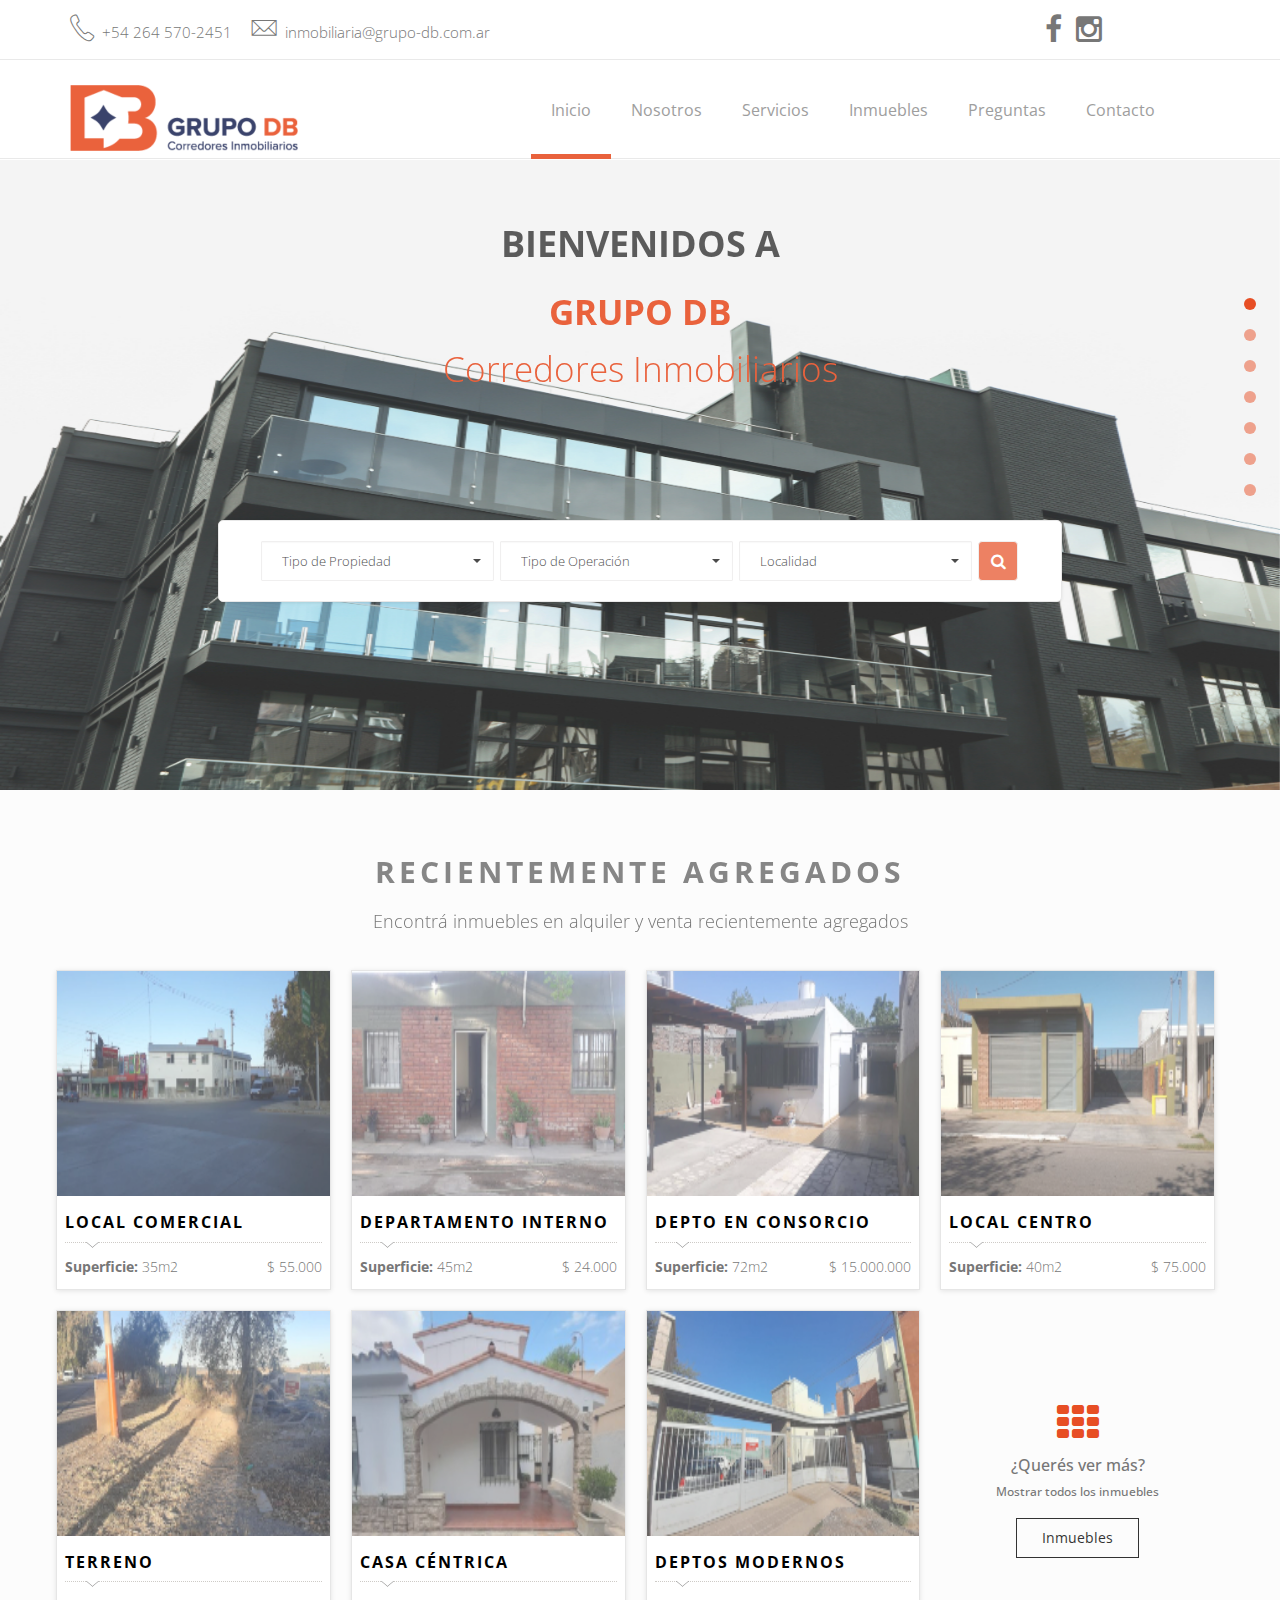
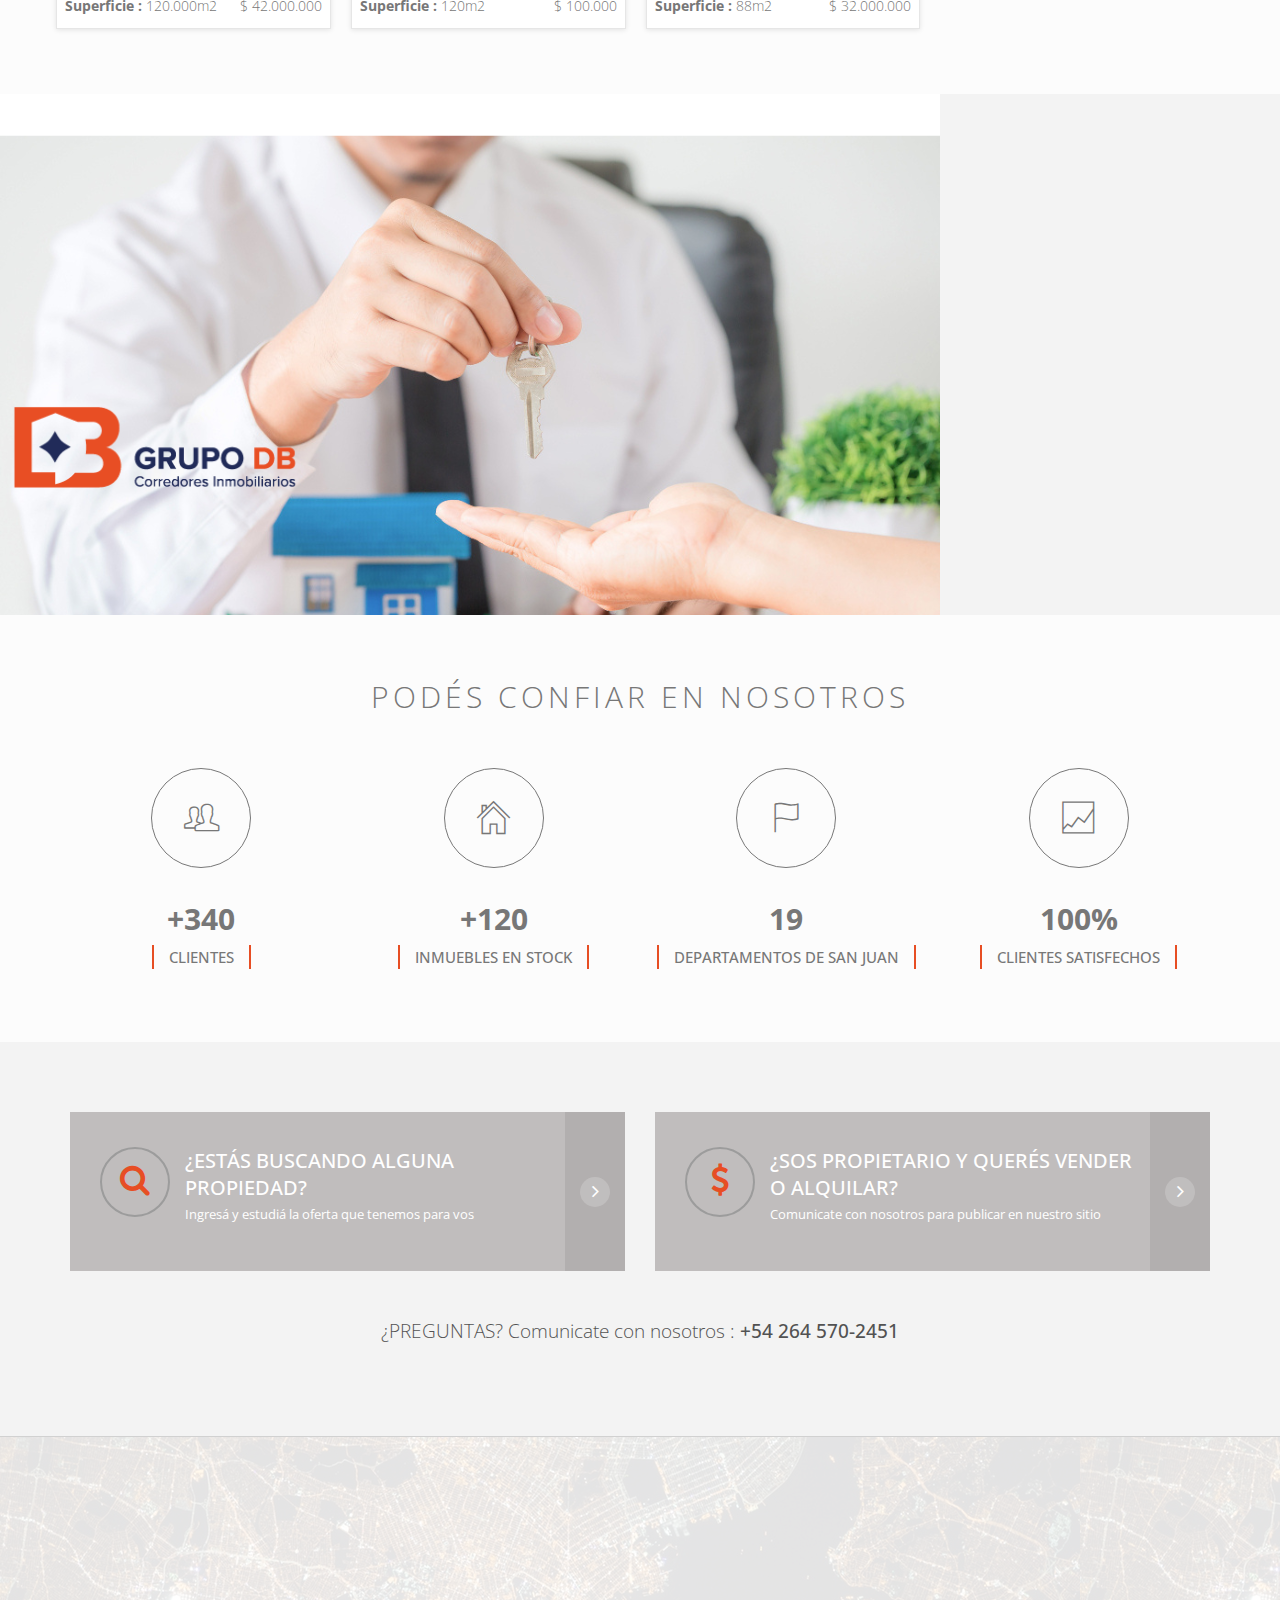
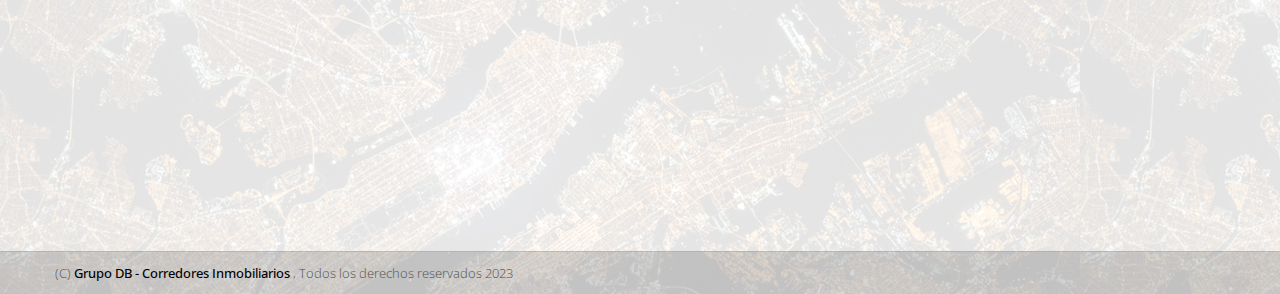
==== docs/index.html @ ab0f697d "Update index.html" ====
<!DOCTYPE html>
<!--[if lt IE 7]>      <html class="no-js lt-ie9 lt-ie8 lt-ie7"> <![endif]-->
<!--[if IE 7]>         <html class="no-js lt-ie9 lt-ie8"> <![endif]-->
<!--[if IE 8]>         <html class="no-js lt-ie9"> <![endif]-->
<!--[if gt IE 8]> <html class="no-js"> <!--<![endif]-->

<head>
    <meta charset="utf-8">
    <meta http-equiv="X-UA-Compatible" content="IE=edge">
    <title>Grupo DB</title>
    <meta name="keyword" content="html5, css, bootstrap, property, real-estate theme , bootstrap template">
    <meta name="viewport" content="width=device-width, initial-scale=1">

    <link href='http://fonts.googleapis.com/css?family=Open+Sans:400,300,700,800' rel='stylesheet' type='text/css'>

    <!-- Place favicon.ico and apple-touch-icon.png in the root directory -->
    <link rel="shortcut icon" href="favicon.ico" type="image/x-icon">
    <link rel="icon" href="assets/img/favicon-db.JPG" type="image/x-icon">

    <link rel="stylesheet" href="assets/css/normalize.css">
    <link rel="stylesheet" href="assets/css/font-awesome.min.css">
    <link rel="stylesheet" href="assets/css/fontello.css">
    <link href="assets/fonts/icon-7-stroke/css/pe-icon-7-stroke.css" rel="stylesheet">
    <link href="assets/fonts/icon-7-stroke/css/helper.css" rel="stylesheet">
    <link href="assets/css/animate.css" rel="stylesheet" media="screen">
    <link rel="stylesheet" href="assets/css/bootstrap-select.min.css">
    <link rel="stylesheet" href="bootstrap/css/bootstrap.min.css">
    <link rel="stylesheet" href="assets/css/icheck.min_all.css">
    <link rel="stylesheet" href="assets/css/price-range.css">
    <link rel="stylesheet" href="assets/css/owl.carousel.css">
    <link rel="stylesheet" href="assets/css/owl.theme.css">
    <link rel="stylesheet" href="assets/css/owl.transitions.css">
    <link rel="stylesheet" href="assets/css/style.css">
    <link rel="stylesheet" href="assets/css/responsive.css">
</head>

<body>

    <div id="preloader">
        <div id="status">&nbsp;</div>
    </div>
    <!-- Body content -->

    <div class="header-connect">
        <div class="container">
            <div class="row">
                <div class="col-md-5 col-sm-8  col-xs-12">
                    <div class="header-half header-call">
                        <p>
                            <span><i class="pe-7s-call"></i> +54 264 570-2451</span>
                            <span><i class="pe-7s-mail"></i> inmobiliaria@grupo-db.com.ar</span>
                        </p>
                    </div>
                </div>
                <div class="col-md-2 col-md-offset-5  col-sm-3 col-sm-offset-1  col-xs-12">
                    <div class="header-half header-social">
                        <ul class="list-inline">
                            <li><a href="https://www.facebook.com/grupodb" target="_blank"><i
                                        class="fa fa-facebook"></i></a></li>
                            <li><a href="https://www.instagram.com/grupodbcorredoresinmobiliarios/?hl=es"
                                    target="_blank"><i class="fa fa-instagram"></i></a></li>
                        </ul>
                    </div>
                </div>
            </div>
        </div>
    </div>
    <!--End top header -->

    <nav class="navbar navbar-default ">
        <div class="container">
            <!-- Brand and toggle get grouped for better mobile display -->
            <div class="navbar-header">
                <button type="button" class="navbar-toggle collapsed" data-toggle="collapse" data-target="#navigation">
                    <span class="sr-only">Toggle navigation</span>
                    <span class="icon-bar"></span>
                    <span class="icon-bar"></span>
                    <span class="icon-bar"></span>
                </button>
                <a class="navbar-brand" href="index.html"><img src="assets/img-logos/Isologo-RGB1.png" alt=""></a>
            </div>

            <!-- Collect the nav links, forms, and other content for toggling -->
            <div class="collapse navbar-collapse yamm" id="navigation">

                <ul class="main-nav nav navbar-nav navbar-right">

                    <li class="wow fadeInDown" data-wow-delay="0.3s">
                        <a class="active" href="index.html">Inicio</a>
                    </li>

                    <li class="wow fadeInDown" data-wow-delay="0.5s">
                        <a class="" href="nosotros.html">Nosotros</a>
                    </li>

                    <li class="wow fadeInDown" data-wow-delay="0.7s">
                        <a class="" href="servicios.html">Servicios</a>
                    </li>

                    <li class="wow fadeInDown" data-wow-delay="0.9s">
                        <a class="" href="inmuebles.html">Inmuebles</a>
                    </li>

                    <li class="wow fadeInDown" data-wow-delay="1.1s">
                        <a class="" href="preguntas.html">Preguntas</a>
                    </li>

                    <li class="wow fadeInDown" data-wow-delay="1.3s">
                        <a href="contacto.html">Contacto</a>
                    </li>

                </ul>
            </div><!-- /.navbar-collapse -->
        </div><!-- /.container-fluid -->
    </nav>
    <!-- End of nav bar -->

    <div class="slider-area">
        <div class="slider">
            <div id="bg-slider" class="owl-carousel owl-theme">

                <div class="item"><img src="assets/img/lista4.jpeg" alt="GTA V"></div>
                <div class="item"><img src="assets/img/lista3.jpeg" alt="GTA V"></div>
                <div class="item"><img src="assets/img/lista5.jpeg" alt="The Last of us"></div>
                <div class="item"><img src="assets/img/property-1/property1.jpg" alt="GTA V"></div>
                <div class="item"><img src="assets/img/property-1/property3.jpg" alt="The Last of us"></div>
                <div class="item"><img src="assets/img/property-1/property4.jpg" alt="GTA V"></div>
                <div class="item"><img src="assets/img/lista10.jpeg" alt="GTA V"></div>

            </div>
        </div>
        <div class="slider-content">
            <div>
                <h2><b>Bienvenidos a </b></h2>
                <p><b>GRUPO DB</b> <br> Corredores Inmobiliarios </p>
            </div>
            <br>
            <div class="row">
                <div class="col-lg-8 col-lg-offset-2 col-md-10 col-md-offset-1 col-sm-12">

                    <div class="search-form wow pulse" data-wow-delay="0.8s">

                        <form action="" class=" form-inline">

                            <div class="form-group">
                                <select id="lunchBegins" class="selectpicker" data-live-search="true"
                                    data-live-search-style="begins" title="Tipo de Propiedad">

                                    <option>Todos los Tipos</option>
                                    <option>Casa</option>
                                    <option>Departamento</option>
                                    <option>Local Comercial</option>
                                    <option>Lote</option>
                                    <option>Finca</option>
                                    <option>Cochera</option>
                                    <option>Desarrollo Inmobiliario</option>

                                </select>
                            </div>

                            <div class="form-group">
                                <select id="lunchBegins" class="selectpicker" data-live-search="true"
                                    data-live-search-style="begins" title="Tipo de Operación">

                                    <option>Todos los Tipos</option>
                                    <option>Venta</option>
                                    <option>Alquiler</option>

                                </select>
                            </div>

                            <div class="form-group">
                                <select id="lunchBegins" class="selectpicker" data-live-search="true"
                                    data-live-search-style="begins" title="Localidad">

                                    <option>Todos las Localidades</option>
                                    <option>Capital</option>
                                    <option>Rawson</option>
                                    <option>Chimbas</option>
                                    <option>Rivadavia</option>
                                    <option>Santa Lucía</option>
                                    <option>Pocito</option>
                                    <option>Caucete</option>
                                    <option>Jáchal</option>
                                    <option>Albardón</option>
                                    <option>Sarmiento</option>
                                    <option>25 de Mayo</option>
                                    <option>San Martín</option>
                                    <option>Calingasta</option>
                                    <option>9 de Julio</option>
                                    <option>Angaco</option>
                                    <option>Valle Fértil</option>
                                    <option>Iglesia</option>
                                    <option>Ullúm</option>
                                    <option>Zonda</option>

                                </select>
                            </div>

                            <button class="btn search-btn" type="submit"><i class="fa fa-search"></i></button>

                        </form>
                    </div>
                </div>
            </div>
        </div>
    </div>

    <!-- property area -->
    <div class="content-area home-area-1 recent-property" style="background-color: #FCFCFC; padding-bottom: 55px;">
        <div class="container">
            <div class="row">
                <div class="col-md-10 col-md-offset-1 col-sm-12 text-center page-title">
                    <!-- /.feature title -->
                    <h2><b>Recientemente agregados</b></h2>
                    <p>Encontrá inmuebles en alquiler y venta recientemente agregados </p>
                </div>
            </div>

            <div class="row">
                <div class="proerty-th">
                    <div class="col-sm-6 col-md-3 p0">
                        <div class="box-two proerty-item">
                            <div class="item-thumb">
                                <a href="detalle-inmueble.html"><img src="assets/img/casa1.jpeg"></a>
                            </div>
                            <div class="item-entry overflow">
                                <h5><a href="detalle-inmueble.html">Local comercial </a></h5>
                                <div class="dot-hr"></div>
                                <span class="pull-left"><b>Superficie:</b> 35m2 </span>
                                <span class="proerty-price pull-right">$ 55.000</span>
                            </div>
                        </div>
                    </div>

                    <div class="col-sm-6 col-md-3 p0">
                        <div class="box-two proerty-item">
                            <div class="item-thumb">
                                <a href="#"><img src="assets/img/casa2.jpeg"></a>
                            </div>
                            <div class="item-entry overflow">
                                <h5><a href="#"> Departamento interno</a></h5>
                                <div class="dot-hr"></div>
                                <span class="pull-left"><b>Superficie:</b> 45m2 </span>
                                <span class="proerty-price pull-right">$ 24.000</span>
                            </div>
                        </div>
                    </div>

                    <div class="col-sm-6 col-md-3 p0">
                        <div class="box-two proerty-item">
                            <div class="item-thumb">
                                <a href="#"><img src="assets/img/casa3.jpeg"></a>

                            </div>
                            <div class="item-entry overflow">
                                <h5><a href="#">Depto en consorcio </a></h5>
                                <div class="dot-hr"></div>
                                <span class="pull-left"><b>Superficie:</b> 72m2 </span>
                                <span class="proerty-price pull-right">$ 15.000.000</span>
                            </div>
                        </div>
                    </div>

                    <div class="col-sm-6 col-md-3 p0">
                        <div class="box-two proerty-item">
                            <div class="item-thumb">
                                <a href="#"><img src="assets/img/casa4.jpeg"></a>

                            </div>
                            <div class="item-entry overflow">
                                <h5><a href="#">Local centro </a></h5>
                                <div class="dot-hr"></div>
                                <span class="pull-left"><b>Superficie:</b> 40m2 </span>
                                <span class="proerty-price pull-right">$ 75.000</span>
                            </div>
                        </div>
                    </div>


                    <div class="col-sm-6 col-md-3 p0">
                        <div class="box-two proerty-item">
                            <div class="item-thumb">
                                <a href="#"><img src="assets/img/casa5.jpeg"></a>
                            </div>
                            <div class="item-entry overflow">
                                <h5><a href="#">terreno </a></h5>
                                <div class="dot-hr"></div>
                                <span class="pull-left"><b>Superficie :</b> 120.000m2 </span>
                                <span class="proerty-price pull-right">$ 42.000.000</span>
                            </div>
                        </div>
                    </div>

                    <div class="col-sm-6 col-md-3 p0">
                        <div class="box-two proerty-item">
                            <div class="item-thumb">
                                <a href="#"><img src="assets/img/casa7.jpeg"></a>
                            </div>
                            <div class="item-entry overflow">
                                <h5><a href="3">Casa céntrica </a></h5>
                                <div class="dot-hr"></div>
                                <span class="pull-left"><b>Superficie :</b> 120m2 </span>
                                <span class="proerty-price pull-right">$ 100.000</span>
                            </div>
                        </div>
                    </div>

                    <div class="col-sm-6 col-md-3 p0">
                        <div class="box-two proerty-item">
                            <div class="item-thumb">
                                <a href="#"><img src="assets/img/casa8.jpeg"></a>
                            </div>
                            <div class="item-entry overflow">
                                <h5><a href="#">Deptos modernos </a></h5>
                                <div class="dot-hr"></div>
                                <span class="pull-left"><b>Superficie :</b> 88m2 </span>
                                <span class="proerty-price pull-right">$ 32.000.000</span>
                            </div>
                        </div>
                    </div>

                    <div class="col-sm-6 col-md-3 p0">
                        <div class="box-tree more-proerty text-center">
                            <div class="item-tree-icon">
                                <a href="inmuebles.html"> <i class="fa fa-th"></i></a>
                            </div>
                            <div class="more-entry overflow">
                                <h5>¿Querés ver más?</h5>
                                <h5 class="tree-sub-ttl">Mostrar todos los inmuebles</h5>
                                <a href="inmuebles.html"><button class="btn border-btn more-black"
                                        value="inmuebles">Inmuebles</button></a>
                            </div>
                        </div>
                    </div>

                </div>
            </div>
        </div>
    </div>

    <!--Welcome area -->
    <div class="Welcome-area">
        <div class="container">
            <div class="row">
                <div class="col-md-12 Welcome-entry  col-sm-12">
                    <div class="col-md-5 col-md-offset-2 col-sm-6 col-xs-12">
                        <div class="welcome_text wow fadeInLeft" data-wow-delay="0.9s" data-wow-offset="100">
                            <div class="row">
                            </div>
                        </div>
                    </div>
                    <div class="col-md-5 col-sm-6 col-xs-12">
                        <div class="welcome_services wow fadeInRight" data-wow-delay="0.3s" data-wow-offset="100">
                            <div class="row">
                                <div class="col-xs-6 m-padding">
                                    <div class="welcome-estate">
                                        <div class="welcome-icon">
                                            <i class="pe-7s-home pe-4x"></i>
                                        </div>
                                        <h3>Experiencia en negocios</h3>
                                    </div>
                                </div>
                                <div class="col-xs-6 m-padding">
                                    <div class="welcome-estate">
                                        <div class="welcome-icon">
                                            <i class="pe-7s-users pe-4x"></i>
                                        </div>
                                        <h3>Trato peronsonalizado</h3>
                                    </div>
                                </div>


                                <div class="col-xs-12 text-center">
                                    <i class="welcome-circle"></i>
                                </div>

                                <div class="col-xs-6 m-padding">
                                    <div class="welcome-estate">
                                        <div class="welcome-icon">
                                            <i class="pe-7s-notebook pe-4x"></i>
                                        </div>
                                        <h3>Profesionalismo</h3>
                                    </div>
                                </div>
                                <div class="col-xs-6 m-padding">
                                    <div class="welcome-estate">
                                        <div class="welcome-icon">
                                            <i class="pe-7s-help2 pe-4x"></i>
                                        </div>
                                        <h3>Conocimiento </h3>
                                    </div>
                                </div>

                            </div>
                        </div>
                    </div>
                </div>
            </div>
        </div>
    </div>

    <!-- Count area -->
    <div class="count-area">
        <div class="container">
            <div class="row">
                <div class="col-md-10 col-md-offset-1 col-sm-12 text-center page-title">
                    <!-- /.feature title -->
                    <h2>Podés confiar en nosotros </h2>
                </div>
            </div>
            <div class="row">
                <div class="col-md-12 col-xs-12 percent-blocks m-main" data-waypoint-scroll="true">
                    <div class="row">
                        <div class="col-sm-3 col-xs-6">
                            <div class="count-item">
                                <div class="count-item-circle">
                                    <span class="pe-7s-users"></span>
                                </div>
                                <div class="chart" data-percent="5000">
                                    <h2 class="percent" id="">+340</h2>
                                    <h5>Clientes </h5>
                                </div>
                            </div>
                        </div>
                        <div class="col-sm-3 col-xs-6">
                            <div class="count-item">
                                <div class="count-item-circle">
                                    <span class="pe-7s-home"></span>
                                </div>
                                <div class="chart" data-percent="12000">
                                    <h2 class="percent" id="">+120</h2>
                                    <h5>Inmuebles en stock</h5>
                                </div>
                            </div>
                        </div>
                        <div class="col-sm-3 col-xs-6">
                            <div class="count-item">
                                <div class="count-item-circle">
                                    <span class="pe-7s-flag"></span>
                                </div>
                                <div class="chart" data-percent="120">
                                    <h2 class="percent" id="counter4">19</h2>
                                    <h5>Departamentos de San Juan </h5>
                                </div>
                            </div>
                        </div>
                        <div class="col-sm-3 col-xs-6">
                            <div class="count-item">
                                <div class="count-item-circle">
                                    <span class="pe-7s-graph2"></span>
                                </div>
                                <div class="chart" data-percent="5000">
                                    <h2 class="percent" id="">100%</h2>
                                    <h5>Clientes satisfechos</h5>
                                </div>
                            </div>

                        </div>
                    </div>
                </div>
            </div>
        </div>
    </div>

    <!-- boy-sale area -->
    <div class="boy-sale-area">
        <div class="container">
            <div class="row">

                <div class="col-md-6 col-sm-10 col-sm-offset-1 col-md-offset-0 col-xs-12">
                    <div class="asks-first">
                        <div class="asks-first-circle">
                            <a href="inmuebles.html"> <span class="fa fa-search"></span></a>
                        </div>
                        <div class="asks-first-info">
                            <h2>¿Estás buscando alguna propiedad?</h2>
                            <p> Ingresá y estudiá la oferta que tenemos para vos</p>
                        </div>
                        <div class="asks-first-arrow">
                            <a href="inmuebles.html"><span class="fa fa-angle-right"></span></a>
                        </div>
                    </div>
                </div>
                <div class="col-md-6 col-sm-10 col-sm-offset-1 col-xs-12 col-md-offset-0">
                    <div class="asks-first">
                        <div class="asks-first-circle">
                            <a href="contacto.html"><span class="fa fa-usd"></span></a>
                        </div>
                        <div class="asks-first-info">
                            <h2> ¿Sos propietario y querés vender o alquilar?</h2>
                            <p> Comunicate con nosotros para publicar en nuestro sitio</p>
                        </div>
                        <div class="asks-first-arrow">
                            <a href="contacto.html"><span class="fa fa-angle-right"></span></a>
                        </div>
                    </div>
                </div>
                <div class="col-xs-12">
                    <p class="asks-call">¿PREGUNTAS? Comunicate con nosotros : <span class="strong"> +54 264
                            570-2451</span></p>
                </div>
            </div>
        </div>
    </div>

    <!-- Footer area-->
    <div class="footer-area">

        <div class=" footer">
            <div class="container">
                <div class="row">

                    <div class="col-md-3 col-sm-6 wow fadeInRight animated">
                        <div class="single-footer">
                            <h4>Acerca de nosotros </h4>
                            <div class="footer-title-line"></div>

                            <img src="assets/img-logos/Isologo-RGB.png" alt="" class="wow pulse" data-wow-delay="1s">
                            <p>Excelencia en negocios inmobiliarios. <br>
                                Nos destacamos por el asesoramiento de calidad para nuestros clientes.</p>
                            <ul class="footer-adress">
                                <li><i class="pe-7s-map-marker strong"> </i> Calle Mendoza 601 (Sur) edificio Scop V 3°
                                    Piso "B", Capital, San Juan</li>
                                <li><i class="pe-7s-mail strong"> </i> inmobiliaria@grupo-db.com.ar</li>
                                <li><i class="pe-7s-call strong"> </i> +54 264 570-2451</li>
                            </ul>
                        </div>
                    </div>
                    <div class="col-md-3 col-sm-6 wow fadeInRight animated">
                        <div class="single-footer">
                            <h4>Navegación </h4>
                            <div class="footer-title-line"></div>
                            <ul class="footer-menu">
                                <li><a href="index.html">Inicio</a> </li>
                                <li><a href="nosotros.html">Acerca de</a></li>
                                <li><a href="servicios.html">Servicios</a> </li>
                                <li><a href="inmuebles.html">Inmuebles</a> </li>
                                <li><a href="contacto.html">Contacto</a></li>
                                <li><a href="preguntas.html">Preguntas Frecuentes</a> </li>
                                <li><a href="www.grupo-db.com.ar/gestion/">Gest&oacute;n</a> </li>
                            </ul>
                        </div>
                    </div>
                    <div class="col-md-3 col-sm-6 wow fadeInRight animated">
                        <div class="single-footer">
                            <h4>Últimas entradas</h4>
                            <div class="footer-title-line"></div>
                            <ul class="footer-blog">
                                <li>
                                    <div class="col-md-3 col-sm-4 col-xs-4 blg-thumb p0">
                                        <a href="detalle-inmueble.html">
                                            <img src="assets/img/casa10.jpeg">
                                        </a>
                                        <span class="blg-date">15/10/2022</span>

                                    </div>
                                    <div class="col-md-8  col-sm-8 col-xs-8  blg-entry">
                                        <h6> <a href="detalle-inmueble.html">Terreno 100 ha </a></h6>
                                        <p style="line-height: 17px; padding: 8px 2px;">Terreno apto para desarrollo
                                            inmobiliario</p>
                                    </div>
                                </li>

                                <li>
                                    <div class="col-md-3 col-sm-4 col-xs-4 blg-thumb p0">
                                        <a href="#">
                                            <img src="assets/img/casa9.jpeg">
                                        </a>
                                        <span class="blg-date">20/09/2022</span>

                                    </div>
                                    <div class="col-md-8  col-sm-8 col-xs-8  blg-entry">
                                        <h6> <a href="#">Casa en Bº Privado </a></h6>
                                        <p style="line-height: 17px; padding: 8px 2px;">Casa en alquiler de 3
                                            habitaciones</p>
                                    </div>
                                </li>

                                <li>
                                    <div class="col-md-3 col-sm-4 col-xs-4 blg-thumb p0">
                                        <a href="#">
                                            <img src="assets/img/casa8.jpeg">
                                        </a>
                                        <span class="blg-date">08/09/2022</span>

                                    </div>
                                    <div class="col-md-8  col-sm-8 col-xs-8  blg-entry">
                                        <h6> <a href="#">Llave de negocio </a></h6>
                                        <p style="line-height: 17px; padding: 8px 2px;">Ferretería completa, listo para
                                            trabajar</p>
                                    </div>
                                </li>


                            </ul>
                        </div>
                    </div>
                    <div class="col-md-3 col-sm-6 wow fadeInRight animated">
                        <div class="single-footer news-letter">
                            <h4>Dejanos tu mail</h4>
                            <div class="footer-title-line"></div>
                            <p>Escribí tu mail en el campo y nos comunicaremos con vos.</p>

                            <form>
                                <div class="input-group">
                                    <input class="form-control" type="text" placeholder="E-mail ... ">
                                    <span class="input-group-btn">
                                        <button class="btn btn-primary subscribe" type="button"><i
                                                class="pe-7s-paper-plane pe-2x"></i></button>
                                    </span>
                                </div>
                                <!-- /input-group -->
                            </form>

                            <div class="social pull-right">
                                <ul>
                                    <li><a class="wow fadeInUp animated" href="https://www.facebook.com/grupodb"
                                            target="_blank" data-wow-delay="0.2s"><i class="fa fa-facebook"></i></a>
                                    </li>
                                    <li><a class="wow fadeInUp animated"
                                            href="https://www.instagram.com/grupodbcorredoresinmobiliarios/?hl=es"
                                            target="_blank" data-wow-delay="0.4s"><i class="fa fa-instagram"></i></a>
                                    </li>
                                </ul>
                            </div>
                        </div>
                    </div>

                </div>
            </div>
        </div>

        <div class="footer-copy text-center">
            <div class="container">
                <div class="row">
                    <div class="pull-left">
                        <span> (C) <a href="index.html">Grupo DB - Corredores Inmobiliarios</a> , Todos los derechos
                            reservados 2023 </span>
                    </div>
                    <div class="bottom-menu pull-right">
                        <ul>
                            <li><a class="wow fadeInUp animated" href="index.html" data-wow-delay="0.2s">Inicio</a></li>
                            <li><a class="wow fadeInUp animated" href="inmuebles.html"
                                    data-wow-delay="0.3s">Inmuebles</a></li>
                            <li><a class="wow fadeInUp animated" href="preguntas.html" data-wow-delay="0.4s">Preguntas
                                    Frecuentes</a></li>
                            <li><a class="wow fadeInUp animated" href="contacto.html" data-wow-delay="0.6s">Contacto</a>
                            </li>
                        </ul>
                    </div>
                </div>
            </div>
        </div>

    </div>

    <script src="assets/js/modernizr-2.6.2.min.js"></script>

    <script src="assets/js/jquery-1.10.2.min.js"></script>
    <script src="bootstrap/js/bootstrap.min.js"></script>
    <script src="assets/js/bootstrap-select.min.js"></script>
    <script src="assets/js/bootstrap-hover-dropdown.js"></script>

    <script src="assets/js/easypiechart.min.js"></script>
    <script src="assets/js/jquery.easypiechart.min.js"></script>

    <script src="assets/js/owl.carousel.min.js"></script>
    <script src="assets/js/wow.js"></script>

    <script src="assets/js/icheck.min.js"></script>
    <script src="assets/js/price-range.js"></script>

    <script src="assets/js/main.js"></script>

</body>

</html>
---- docs/assets/css/fontello.css ----
@font-face {
  font-family: 'fontello';
  src: url('../fonts/fontello/fontello.eot?76007318');
  src: url('../fonts/fontello/fontello.eot?76007318#iefix') format('embedded-opentype'),
       url('../fonts/fontello/fontello.woff?76007318') format('woff'),
       url('../fonts/fontello/fontello.ttf?76007318') format('truetype'),
       url('../fonts/fontello/fontello.svg?76007318#fontello') format('svg');
  font-weight: normal;
  font-style: normal;
}
/* Chrome hack: SVG is rendered more smooth in Windozze. 100% magic, uncomment if you need it. */
/* Note, that will break hinting! In other OS-es font will be not as sharp as it could be */
/*
@media screen and (-webkit-min-device-pixel-ratio:0) {
  @font-face {
    font-family: 'fontello';
    src: url('../font/fontello.svg?76007318#fontello') format('svg');
  }
}
*/
 
 [class^="icon-"]:before, [class*=" icon-"]:before {
  font-family: "fontello";
  font-style: normal;
  font-weight: normal;
  speak: none;
 
  display: inline-block;
  text-decoration: inherit;
  width: 1em;
  margin-right: .2em;
  text-align: center;
  /* opacity: .8; */
 
  /* For safety - reset parent styles, that can break glyph codes*/
  font-variant: normal;
  text-transform: none;
     
  /* fix buttons height, for twitter bootstrap */
  line-height: 1em;
 
  /* Animation center compensation - margins should be symmetric */
  /* remove if not needed */
  margin-left: .2em;
 
  /* you can be more comfortable with increased icons size */
  /* font-size: 120%; */
 
  /* Uncomment for 3D effect */
  /* text-shadow: 1px 1px 1px rgba(127, 127, 127, 0.3); */
}
 
.icon-location:before { content: '\e800'; } /* '' */
.icon-mail:before { content: '\e801'; } /* '' */
.icon-cloud:before { content: '\e802'; } /* '' */
---- docs/assets/fonts/icon-7-stroke/css/pe-icon-7-stroke.css ----
@font-face {
	font-family: 'Pe-icon-7-stroke';
	src:url('../fonts/Pe-icon-7-stroke.eot?-2irksn');
	src:url('../fonts/Pe-icon-7-stroke.eot?#iefix-2irksn') format('embedded-opentype'),
		url('../fonts/Pe-icon-7-stroke.woff?-2irksn') format('woff'),
		url('../fonts/Pe-icon-7-stroke.ttf?-2irksn') format('truetype'),
		url('../fonts/Pe-icon-7-stroke.svg?-2irksn#Pe-icon-7-stroke') format('svg');
	font-weight: normal;
	font-style: normal;
}

[class^="pe-7s-"], [class*=" pe-7s-"] {
	display: inline-block;
	font-family: 'Pe-icon-7-stroke';
	speak: none;
	font-style: normal;
	font-weight: normal;
	font-variant: normal;
	text-transform: none;
	line-height: 1;

	/* Better Font Rendering =========== */
	-webkit-font-smoothing: antialiased;
	-moz-osx-font-smoothing: grayscale;
}
[class^="pe-6s-"], [class*=" pe-6s-"] {
	display: inline-block;
	font-family: 'Pe-icon-7-stroke';
	speak: none;
	font-style: normal;
	font-weight: normal;
	font-variant: normal;
	text-transform: none;
	line-height: 1;

	/* Better Font Rendering =========== */
	-webkit-font-smoothing: antialiased;
	-moz-osx-font-smoothing: grayscale;
}
.pe-7s-cloud-upload:before {
	content: "\e68a";
}
.pe-7s-cash:before {
	content: "\e68c";
}
.pe-7s-close:before {
	content: "\e680";
}
.pe-7s-bluetooth:before {
	content: "\e68d";
}
.pe-7s-cloud-download:before {
	content: "\e68b";
}
.pe-7s-way:before {
	content: "\e68e";
}
.pe-7s-close-circle:before {
	content: "\e681";
}
.pe-7s-id:before {
	content: "\e68f";
}
.pe-7s-angle-up:before {
	content: "\e682";
}
.pe-7s-wristwatch:before {
	content: "\e690";
}
.pe-7s-angle-up-circle:before {
	content: "\e683";
}
.pe-7s-world:before {
	content: "\e691";
}
.pe-7s-angle-right:before {
	content: "\e684";
}
.pe-7s-volume:before {
	content: "\e692";
}
.pe-7s-angle-right-circle:before {
	content: "\e685";
}
.pe-7s-users:before {
	content: "\e693";
}
.pe-7s-angle-left:before {
	content: "\e686";
}
.pe-7s-user-female:before {
	content: "\e694";
}
.pe-7s-angle-left-circle:before {
	content: "\e687";
}
.pe-7s-up-arrow:before {
	content: "\e695";
}
.pe-7s-angle-down:before {
	content: "\e688";
}
.pe-7s-switch:before {
	content: "\e696";
}
.pe-7s-angle-down-circle:before {
	content: "\e689";
}
.pe-7s-scissors:before {
	content: "\e697";
}
.pe-7s-wallet:before {
	content: "\e600";
}
.pe-7s-safe:before {
	content: "\e698";
}
.pe-7s-volume2:before {
	content: "\e601";
}
.pe-7s-volume1:before {
	content: "\e602";
}
.pe-7s-voicemail:before {
	content: "\e603";
}
.pe-7s-video:before {
	content: "\e604";
}
.pe-7s-user:before {
	content: "\e605";
}
.pe-7s-upload:before {
	content: "\e606";
}
.pe-7s-unlock:before {
	content: "\e607";
}
.pe-7s-umbrella:before {
	content: "\e608";
}
.pe-7s-trash:before {
	content: "\e609";
}
.pe-7s-tools:before {
	content: "\e60a";
}
.pe-7s-timer:before {
	content: "\e60b";
}
.pe-7s-ticket:before {
	content: "\e60c";
}
.pe-7s-target:before {
	content: "\e60d";
}
.pe-7s-sun:before {
	content: "\e60e";
}
.pe-7s-study:before {
	content: "\e60f";
}
.pe-7s-stopwatch:before {
	content: "\e610";
}
.pe-7s-star:before {
	content: "\e611";
}
.pe-7s-speaker:before {
	content: "\e612";
}
.pe-7s-signal:before {
	content: "\e613";
}
.pe-7s-shuffle:before {
	content: "\e614";
}
.pe-7s-shopbag:before {
	content: "\e615";
}
.pe-7s-share:before {
	content: "\e616";
}
.pe-7s-server:before {
	content: "\e617";
}
.pe-7s-search:before {
	content: "\e618";
}
.pe-7s-film:before {
	content: "\e6a5";
}
.pe-7s-science:before {
	content: "\e619";
}
.pe-7s-disk:before {
	content: "\e6a6";
}
.pe-7s-ribbon:before {
	content: "\e61a";
}
.pe-7s-repeat:before {
	content: "\e61b";
}
.pe-7s-refresh:before {
	content: "\e61c";
}
.pe-7s-add-user:before {
	content: "\e6a9";
}
.pe-7s-refresh-cloud:before {
	content: "\e61d";
}
.pe-7s-paperclip:before {
	content: "\e69c";
}
.pe-7s-radio:before {
	content: "\e61e";
}
.pe-7s-note2:before {
	content: "\e69d";
}
.pe-7s-print:before {
	content: "\e61f";
}
.pe-7s-network:before {
	content: "\e69e";
}
.pe-7s-prev:before {
	content: "\e620";
}
.pe-7s-mute:before {
	content: "\e69f";
}
.pe-7s-power:before {
	content: "\e621";
}
.pe-7s-medal:before {
	content: "\e6a0";
}
.pe-7s-portfolio:before {
	content: "\e622";
}
.pe-7s-like2:before {
	content: "\e6a1";
}
.pe-7s-plus:before {
	content: "\e623";
}
.pe-7s-left-arrow:before {
	content: "\e6a2";
}
.pe-7s-play:before {
	content: "\e624";
}
.pe-7s-key:before {
	content: "\e6a3";
}
.pe-7s-plane:before {
	content: "\e625";
}
.pe-7s-joy:before {
	content: "\e6a4";
}
.pe-7s-photo-gallery:before {
	content: "\e626";
}
.pe-7s-pin:before {
	content: "\e69b";
}
.pe-7s-phone:before {
	content: "\e627";
}
.pe-7s-plug:before {
	content: "\e69a";
}
.pe-7s-pen:before {
	content: "\e628";
}
.pe-7s-right-arrow:before {
	content: "\e699";
}
.pe-7s-paper-plane:before {
	content: "\e629";
}
.pe-7s-delete-user:before {
	content: "\e6a7";
}
.pe-7s-paint:before {
	content: "\e62a";
}
.pe-7s-bottom-arrow:before {
	content: "\e6a8";
}
.pe-7s-notebook:before {
	content: "\e62b";
}
.pe-7s-note:before {
	content: "\e62c";
}
.pe-7s-next:before {
	content: "\e62d";
}
.pe-7s-news-paper:before {
	content: "\e62e";
}
.pe-7s-musiclist:before {
	content: "\e62f";
}
.pe-7s-music:before {
	content: "\e630";
}
.pe-7s-mouse:before {
	content: "\e631";
}
.pe-7s-more:before {
	content: "\e632";
}
.pe-7s-moon:before {
	content: "\e633";
}
.pe-7s-monitor:before {
	content: "\e634";
}
.pe-7s-micro:before {
	content: "\e635";
}
.pe-7s-menu:before {
	content: "\e636";
}
.pe-7s-map:before {
	content: "\e637";
}
.pe-7s-map-marker:before {
	content: "\e638";
}
.pe-7s-mail:before {
	content: "\e639";
}
.pe-7s-mail-open:before {
	content: "\e63a";
}
.pe-7s-mail-open-file:before {
	content: "\e63b";
}
.pe-7s-magnet:before {
	content: "\e63c";
}
.pe-7s-loop:before {
	content: "\e63d";
}
.pe-7s-look:before {
	content: "\e63e";
}
.pe-7s-lock:before {
	content: "\e63f";
}
.pe-7s-lintern:before {
	content: "\e640";
}
.pe-7s-link:before {
	content: "\e641";
}
.pe-7s-like:before {
	content: "\e642";
}
.pe-7s-light:before {
	content: "\e643";
}
.pe-7s-less:before {
	content: "\e644";
}
.pe-7s-keypad:before {
	content: "\e645";
}
.pe-7s-junk:before {
	content: "\e646";
}
.pe-7s-info:before {
	content: "\e647";
}
.pe-7s-home:before {
	content: "\e648";
}
.pe-7s-help2:before {
	content: "\e649";
}
.pe-7s-help1:before {
	content: "\e64a";
}
.pe-7s-graph3:before {
	content: "\e64b";
}
.pe-7s-graph2:before {
	content: "\e64c";
}
.pe-7s-graph1:before {
	content: "\e64d";
}
.pe-7s-graph:before {
	content: "\e64e";
}
.pe-7s-global:before {
	content: "\e64f";
}
.pe-7s-gleam:before {
	content: "\e650";
}
.pe-7s-glasses:before {
	content: "\e651";
}
.pe-7s-gift:before {
	content: "\e652";
}
.pe-7s-folder:before {
	content: "\e653";
}
.pe-7s-flag:before {
	content: "\e654";
}
.pe-7s-filter:before {
	content: "\e655";
}
.pe-7s-file:before {
	content: "\e656";
}
.pe-7s-expand1:before {
	content: "\e657";
}
.pe-7s-exapnd2:before {
	content: "\e658";
}
.pe-7s-edit:before {
	content: "\e659";
}
.pe-7s-drop:before {
	content: "\e65a";
}
.pe-7s-drawer:before {
	content: "\e65b";
}
.pe-7s-download:before {
	content: "\e65c";
}
.pe-7s-display2:before {
	content: "\e65d";
}
.pe-7s-display1:before {
	content: "\e65e";
}
.pe-7s-diskette:before {
	content: "\e65f";
}
.pe-7s-date:before {
	content: "\e660";
}
.pe-7s-cup:before {
	content: "\e661";
}
.pe-7s-culture:before {
	content: "\e662";
}
.pe-7s-crop:before {
	content: "\e663";
}
.pe-7s-credit:before {
	content: "\e664";
}
.pe-7s-copy-file:before {
	content: "\e665";
}
.pe-7s-config:before {
	content: "\e666";
}
.pe-7s-compass:before {
	content: "\e667";
}
.pe-7s-comment:before {
	content: "\e668";
}
.pe-7s-coffee:before {
	content: "\e669";
}
.pe-7s-cloud:before {
	content: "\e66a";
}
.pe-7s-clock:before {
	content: "\e66b";
}
.pe-6s-clock:before {
	content: "\e66b";
}
.pe-7s-check:before {
	content: "\e66c";
}
.pe-7s-chat:before {
	content: "\e66d";
}
.pe-7s-cart:before {
	content: "\e66e";
}
.pe-7s-camera:before {
	content: "\e66f";
}
.pe-7s-call:before {
	content: "\e670";
}
.pe-7s-calculator:before {
	content: "\e671";
}
.pe-7s-browser:before {
	content: "\e672";
}
.pe-7s-box2:before {
	content: "\e673";
}
.pe-7s-box1:before {
	content: "\e674";
}
.pe-7s-bookmarks:before {
	content: "\e675";
}
.pe-7s-bicycle:before {
	content: "\e676";
}
.pe-7s-bell:before {
	content: "\e677";
}
.pe-7s-battery:before {
	content: "\e678";
}
.pe-7s-ball:before {
	content: "\e679";
}
.pe-7s-back:before {
	content: "\e67a";
}
.pe-7s-attention:before {
	content: "\e67b";
}
.pe-7s-anchor:before {
	content: "\e67c";
}
.pe-7s-albums:before {
	content: "\e67d";
}
.pe-7s-alarm:before {
	content: "\e67e";
}
.pe-7s-airplay:before {
	content: "\e67f";
}
---- docs/assets/fonts/icon-7-stroke/css/helper.css ----
/* HELPER CLASS 
 * -------------------------- */

/* FA based classes */

/*! Modified from font-awesome helper CSS classes - PIXEDEN
 *  Font Awesome 4.0.3 by @davegandy - http://fontawesome.io - @fontawesome
 *  License - http://fontawesome.io/license (CSS: MIT License)
 */

/* makes the font 33% larger relative to the icon container */
.pe-lg {
  font-size: 1.3333333333333333em;
  line-height: 0.75em;
  vertical-align: -15%;
}
.pe-2x {
  font-size: 2em;
}
.pe-3x {
  font-size: 3em;
}
.pe-4x {
  font-size: 4em;
}
.pe-5x {
  font-size: 5em;
}
.pe-fw {
  width: 1.2857142857142858em;
  text-align: center;
}
.pe-ul {
  padding-left: 0;
  margin-left: 2.142857142857143em;
  list-style-type: none;
}
.pe-ul > li {
  position: relative;
}
.pe-li {
  position: absolute;
  left: -2.142857142857143em;
  width: 2.142857142857143em;
  top: 0.14285714285714285em;
  text-align: center;
}
.pe-li.pe-lg {
  left: -1.8571428571428572em;
}
.pe-border {
  padding: .2em .25em .15em;
  border: solid 0.08em #eeeeee;
  border-radius: .1em;
}
.pull-right {
  float: right;
}
.pull-left {
  float: left;
}
.pe.pull-left {
  margin-right: .3em;
}
.pe.pull-right {
  margin-left: .3em;
}
.pe-spin {
  -webkit-animation: spin 2s infinite linear;
  -moz-animation: spin 2s infinite linear;
  -o-animation: spin 2s infinite linear;
  animation: spin 2s infinite linear;
}
@-moz-keyframes spin {
  0% {
    -moz-transform: rotate(0deg);
  }
  100% {
    -moz-transform: rotate(359deg);
  }
}
@-webkit-keyframes spin {
  0% {
    -webkit-transform: rotate(0deg);
  }
  100% {
    -webkit-transform: rotate(359deg);
  }
}
@-o-keyframes spin {
  0% {
    -o-transform: rotate(0deg);
  }
  100% {
    -o-transform: rotate(359deg);
  }
}
@-ms-keyframes spin {
  0% {
    -ms-transform: rotate(0deg);
  }
  100% {
    -ms-transform: rotate(359deg);
  }
}
@keyframes spin {
  0% {
    transform: rotate(0deg);
  }
  100% {
    transform: rotate(359deg);
  }
}
.pe-rotate-90 {
  filter: progid:DXImageTransform.Microsoft.BasicImage(rotation=1);
  -webkit-transform: rotate(90deg);
  -moz-transform: rotate(90deg);
  -ms-transform: rotate(90deg);
  -o-transform: rotate(90deg);
  transform: rotate(90deg);
}
.pe-rotate-180 {
  filter: progid:DXImageTransform.Microsoft.BasicImage(rotation=2);
  -webkit-transform: rotate(180deg);
  -moz-transform: rotate(180deg);
  -ms-transform: rotate(180deg);
  -o-transform: rotate(180deg);
  transform: rotate(180deg);
}
.pe-rotate-270 {
  filter: progid:DXImageTransform.Microsoft.BasicImage(rotation=3);
  -webkit-transform: rotate(270deg);
  -moz-transform: rotate(270deg);
  -ms-transform: rotate(270deg);
  -o-transform: rotate(270deg);
  transform: rotate(270deg);
}
.pe-flip-horizontal {
  filter: progid:DXImageTransform.Microsoft.BasicImage(rotation=0, mirror=1);
  -webkit-transform: scale(-1, 1);
  -moz-transform: scale(-1, 1);
  -ms-transform: scale(-1, 1);
  -o-transform: scale(-1, 1);
  transform: scale(-1, 1);
}
.pe-flip-vertical {
  filter: progid:DXImageTransform.Microsoft.BasicImage(rotation=2, mirror=1);
  -webkit-transform: scale(1, -1);
  -moz-transform: scale(1, -1);
  -ms-transform: scale(1, -1);
  -o-transform: scale(1, -1);
  transform: scale(1, -1);
}
.pe-stack {
  position: relative;
  display: inline-block;
  width: 2em;
  height: 2em;
  line-height: 2em;
  vertical-align: middle;
}
.pe-stack-1x,
.pe-stack-2x {
  position: absolute;
  left: 0;
  width: 100%;
  text-align: center;
}
.pe-stack-1x {
  line-height: inherit;
}
.pe-stack-2x {
  font-size: 2em;
}
.pe-inverse {
  color: #ffffff;
}

/* Custom classes / mods - PIXEDEN */
.pe-va {
  vertical-align: middle;
}

.pe-border {
  border: solid 0.08em #eaeaea;
}

[class^="pe-7s-"], [class*=" pe-7s-"] {
  display: inline-block;
}
---- docs/assets/css/icheck.min_all.css ----
/* iCheck plugin Square skin
----------------------------------- */
.icheckbox_square,
.iradio_square {
    display: inline-block;
    *display: inline;
    vertical-align: middle;
    margin: 0;
    padding: 0;
    width: 22px;
    height: 22px;
    background: url(../../assets/img/skin/square.png) no-repeat;
    border: none;
    cursor: pointer;
}

.icheckbox_square {
    background-position: 0 0;
}
    .icheckbox_square.hover {
        background-position: -24px 0;
    }
    .icheckbox_square.checked {
        background-position: -48px 0;
    }
    .icheckbox_square.disabled {
        background-position: -72px 0;
        cursor: default;
    }
    .icheckbox_square.checked.disabled {
        background-position: -96px 0;
    }

.iradio_square {
    background-position: -120px 0;
}
    .iradio_square.hover {
        background-position: -144px 0;
    }
    .iradio_square.checked {
        background-position: -168px 0;
    }
    .iradio_square.disabled {
        background-position: -192px 0;
        cursor: default;
    }
    .iradio_square.checked.disabled {
        background-position: -216px 0;
    }

/* HiDPI support */
@media (-o-min-device-pixel-ratio: 5/4), (-webkit-min-device-pixel-ratio: 1.25), (min-resolution: 120dpi) {
    .icheckbox_square,
    .iradio_square {
        background-image: url(../../assets/img/skin/square@2x.png);
        -webkit-background-size: 240px 24px;
        background-size: 240px 24px;
    }
}

/* red */
.icheckbox_square-red,
.iradio_square-red {
    display: inline-block;
    *display: inline;
    vertical-align: middle;
    margin: 0;
    padding: 0;
    width: 22px;
    height: 22px;
    background: url(../../assets/img/skin/red.png) no-repeat;
    border: none;
    cursor: pointer;
}

.icheckbox_square-red {
    background-position: 0 0;
}
    .icheckbox_square-red.hover {
        background-position: -24px 0;
    }
    .icheckbox_square-red.checked {
        background-position: -48px 0;
    }
    .icheckbox_square-red.disabled {
        background-position: -72px 0;
        cursor: default;
    }
    .icheckbox_square-red.checked.disabled {
        background-position: -96px 0;
    }

.iradio_square-red {
    background-position: -120px 0;
}
    .iradio_square-red.hover {
        background-position: -144px 0;
    }
    .iradio_square-red.checked {
        background-position: -168px 0;
    }
    .iradio_square-red.disabled {
        background-position: -192px 0;
        cursor: default;
    }
    .iradio_square-red.checked.disabled {
        background-position: -216px 0;
    }

/* HiDPI support */
@media (-o-min-device-pixel-ratio: 5/4), (-webkit-min-device-pixel-ratio: 1.25), (min-resolution: 120dpi) {
    .icheckbox_square-red,
    .iradio_square-red {
        background-image: url(../../assets/img/skin/red@2x.png);
        -webkit-background-size: 240px 24px;
        background-size: 240px 24px;
    }
}

/* green */
.icheckbox_square-green,
.iradio_square-green {
    display: inline-block;
    *display: inline;
    vertical-align: middle;
    margin: 0;
    padding: 0;
    width: 22px;
    height: 22px;
    background: url(../../assets/img/skin/green.png) no-repeat;
    border: none;
    cursor: pointer;
}

.icheckbox_square-green {
    background-position: 0 0;
}
    .icheckbox_square-green.hover {
        background-position: -24px 0;
    }
    .icheckbox_square-green.checked {
        background-position: -48px 0;
    }
    .icheckbox_square-green.disabled {
        background-position: -72px 0;
        cursor: default;
    }
    .icheckbox_square-green.checked.disabled {
        background-position: -96px 0;
    }

.iradio_square-green {
    background-position: -120px 0;
}
    .iradio_square-green.hover {
        background-position: -144px 0;
    }
    .iradio_square-green.checked {
        background-position: -168px 0;
    }
    .iradio_square-green.disabled {
        background-position: -192px 0;
        cursor: default;
    }
    .iradio_square-green.checked.disabled {
        background-position: -216px 0;
    }

/* HiDPI support */
@media (-o-min-device-pixel-ratio: 5/4), (-webkit-min-device-pixel-ratio: 1.25), (min-resolution: 120dpi) {
    .icheckbox_square-green,
    .iradio_square-green {
        background-image: url(../../assets/img/skin/green@2x.png);
        -webkit-background-size: 240px 24px;
        background-size: 240px 24px;
    }
}

/* blue */
.icheckbox_square-blue,
.iradio_square-blue {
    display: inline-block;
    *display: inline;
    vertical-align: middle;
    margin: 0;
    padding: 0;
    width: 22px;
    height: 22px;
    background: url(../../assets/img/skin/blue.png) no-repeat;
    border: none;
    cursor: pointer;
}

.icheckbox_square-blue {
    background-position: 0 0;
}
    .icheckbox_square-blue.hover {
        background-position: -24px 0;
    }
    .icheckbox_square-blue.checked {
        background-position: -48px 0;
    }
    .icheckbox_square-blue.disabled {
        background-position: -72px 0;
        cursor: default;
    }
    .icheckbox_square-blue.checked.disabled {
        background-position: -96px 0;
    }

.iradio_square-blue {
    background-position: -120px 0;
}
    .iradio_square-blue.hover {
        background-position: -144px 0;
    }
    .iradio_square-blue.checked {
        background-position: -168px 0;
    }
    .iradio_square-blue.disabled {
        background-position: -192px 0;
        cursor: default;
    }
    .iradio_square-blue.checked.disabled {
        background-position: -216px 0;
    }

/* HiDPI support */
@media (-o-min-device-pixel-ratio: 5/4), (-webkit-min-device-pixel-ratio: 1.25), (min-resolution: 120dpi) {
    .icheckbox_square-blue,
    .iradio_square-blue {
        background-image: url(../../assets/img/skin/blue@2x.png);
        -webkit-background-size: 240px 24px;
        background-size: 240px 24px;
    }
}

/* aero */
.icheckbox_square-aero,
.iradio_square-aero {
    display: inline-block;
    *display: inline;
    vertical-align: middle;
    margin: 0;
    padding: 0;
    width: 22px;
    height: 22px;
    background: url(../../assets/img/skin/aero.png) no-repeat;
    border: none;
    cursor: pointer;
}

.icheckbox_square-aero {
    background-position: 0 0;
}
    .icheckbox_square-aero.hover {
        background-position: -24px 0;
    }
    .icheckbox_square-aero.checked {
        background-position: -48px 0;
    }
    .icheckbox_square-aero.disabled {
        background-position: -72px 0;
        cursor: default;
    }
    .icheckbox_square-aero.checked.disabled {
        background-position: -96px 0;
    }

.iradio_square-aero {
    background-position: -120px 0;
}
    .iradio_square-aero.hover {
        background-position: -144px 0;
    }
    .iradio_square-aero.checked {
        background-position: -168px 0;
    }
    .iradio_square-aero.disabled {
        background-position: -192px 0;
        cursor: default;
    }
    .iradio_square-aero.checked.disabled {
        background-position: -216px 0;
    }

/* HiDPI support */
@media (-o-min-device-pixel-ratio: 5/4), (-webkit-min-device-pixel-ratio: 1.25), (min-resolution: 120dpi) {
    .icheckbox_square-aero,
    .iradio_square-aero {
        background-image: url(../../assets/img/skin/aero@2x.png);
        -webkit-background-size: 240px 24px;
        background-size: 240px 24px;
    }
}

/* grey */
.icheckbox_square-grey,
.iradio_square-grey {
    display: inline-block;
    *display: inline;
    vertical-align: middle;
    margin: 0;
    padding: 0;
    width: 22px;
    height: 22px;
    background: url(../../assets/img/skin/grey.png) no-repeat;
    border: none;
    cursor: pointer;
}

.icheckbox_square-grey {
    background-position: 0 0;
}
    .icheckbox_square-grey.hover {
        background-position: -24px 0;
    }
    .icheckbox_square-grey.checked {
        background-position: -48px 0;
    }
    .icheckbox_square-grey.disabled {
        background-position: -72px 0;
        cursor: default;
    }
    .icheckbox_square-grey.checked.disabled {
        background-position: -96px 0;
    }

.iradio_square-grey {
    background-position: -120px 0;
}
    .iradio_square-grey.hover {
        background-position: -144px 0;
    }
    .iradio_square-grey.checked {
        background-position: -168px 0;
    }
    .iradio_square-grey.disabled {
        background-position: -192px 0;
        cursor: default;
    }
    .iradio_square-grey.checked.disabled {
        background-position: -216px 0;
    }

/* HiDPI support */
@media (-o-min-device-pixel-ratio: 5/4), (-webkit-min-device-pixel-ratio: 1.25), (min-resolution: 120dpi) {
    .icheckbox_square-grey,
    .iradio_square-grey {
        background-image: url(../../assets/img/skin/grey@2x.png);
        -webkit-background-size: 240px 24px;
        background-size: 240px 24px;
    }
}

/* orange */
.icheckbox_square-orange,
.iradio_square-orange {
    display: inline-block;
    *display: inline;
    vertical-align: middle;
    margin: 0;
    padding: 0;
    width: 22px;
    height: 22px;
    background: url(../../assets/img/skin/orange.png) no-repeat;
    border: none;
    cursor: pointer;
}

.icheckbox_square-orange {
    background-position: 0 0;
}
    .icheckbox_square-orange.hover {
        background-position: -24px 0;
    }
    .icheckbox_square-orange.checked {
        background-position: -48px 0;
    }
    .icheckbox_square-orange.disabled {
        background-position: -72px 0;
        cursor: default;
    }
    .icheckbox_square-orange.checked.disabled {
        background-position: -96px 0;
    }

.iradio_square-orange {
    background-position: -120px 0;
}
    .iradio_square-orange.hover {
        background-position: -144px 0;
    }
    .iradio_square-orange.checked {
        background-position: -168px 0;
    }
    .iradio_square-orange.disabled {
        background-position: -192px 0;
        cursor: default;
    }
    .iradio_square-orange.checked.disabled {
        background-position: -216px 0;
    }

/* HiDPI support */
@media (-o-min-device-pixel-ratio: 5/4), (-webkit-min-device-pixel-ratio: 1.25), (min-resolution: 120dpi) {
    .icheckbox_square-orange,
    .iradio_square-orange {
        background-image: url(../../assets/img/skin/orange@2x.png);
        -webkit-background-size: 240px 24px;
        background-size: 240px 24px;
    }
}

/* yellow */
.icheckbox_square-yellow,
.iradio_square-yellow {
    display: inline-block;
    *display: inline;
    vertical-align: middle;
    margin: 0;
    padding: 0;
    width: 22px;
    height: 22px;
    background: url(../../assets/img/skin/yellow.png) no-repeat;
    border: none;
    cursor: pointer;
}

.icheckbox_square-yellow {
    background-position: 0 0;
}
    .icheckbox_square-yellow.hover {
        background-position: -24px 0;
    }
    .icheckbox_square-yellow.checked {
        background-position: -48px 0;
    }
    .icheckbox_square-yellow.disabled {
        background-position: -72px 0;
        cursor: default;
    }
    .icheckbox_square-yellow.checked.disabled {
        background-position: -96px 0;
    }

.iradio_square-yellow {
    background-position: -120px 0;
}
    .iradio_square-yellow.hover {
        background-position: -144px 0;
    }
    .iradio_square-yellow.checked {
        background-position: -168px 0;
    }
    .iradio_square-yellow.disabled {
        background-position: -192px 0;
        cursor: default;
    }
    .iradio_square-yellow.checked.disabled {
        background-position: -216px 0;
    }

/* HiDPI support */
@media (-o-min-device-pixel-ratio: 5/4), (-webkit-min-device-pixel-ratio: 1.25), (min-resolution: 120dpi) {
    .icheckbox_square-yellow,
    .iradio_square-yellow {
        background-image: url(../../assets/img/skin/yellow@2x.png);
        -webkit-background-size: 240px 24px;
        background-size: 240px 24px;
    }
}

/* pink */
.icheckbox_square-pink,
.iradio_square-pink {
    display: inline-block;
    *display: inline;
    vertical-align: middle;
    margin: 0;
    padding: 0;
    width: 22px;
    height: 22px;
    background: url(../../assets/img/skin/pink.png) no-repeat;
    border: none;
    cursor: pointer;
}

.icheckbox_square-pink {
    background-position: 0 0;
}
    .icheckbox_square-pink.hover {
        background-position: -24px 0;
    }
    .icheckbox_square-pink.checked {
        background-position: -48px 0;
    }
    .icheckbox_square-pink.disabled {
        background-position: -72px 0;
        cursor: default;
    }
    .icheckbox_square-pink.checked.disabled {
        background-position: -96px 0;
    }

.iradio_square-pink {
    background-position: -120px 0;
}
    .iradio_square-pink.hover {
        background-position: -144px 0;
    }
    .iradio_square-pink.checked {
        background-position: -168px 0;
    }
    .iradio_square-pink.disabled {
        background-position: -192px 0;
        cursor: default;
    }
    .iradio_square-pink.checked.disabled {
        background-position: -216px 0;
    }

/* HiDPI support */
@media (-o-min-device-pixel-ratio: 5/4), (-webkit-min-device-pixel-ratio: 1.25), (min-resolution: 120dpi) {
    .icheckbox_square-pink,
    .iradio_square-pink {
        background-image: url(../../assets/img/skin/pink@2x.png);
        -webkit-background-size: 240px 24px;
        background-size: 240px 24px;
    }
}

/* purple */
.icheckbox_square-purple,
.iradio_square-purple {
    display: inline-block;
    *display: inline;
    vertical-align: middle;
    margin: 0;
    padding: 0;
    width: 22px;
    height: 22px;
    background: url(../../assets/img/skin/purple.png) no-repeat;
    border: none;
    cursor: pointer;
}

.icheckbox_square-purple {
    background-position: 0 0;
}
    .icheckbox_square-purple.hover {
        background-position: -24px 0;
    }
    .icheckbox_square-purple.checked {
        background-position: -48px 0;
    }
    .icheckbox_square-purple.disabled {
        background-position: -72px 0;
        cursor: default;
    }
    .icheckbox_square-purple.checked.disabled {
        background-position: -96px 0;
    }

.iradio_square-purple {
    background-position: -120px 0;
}
    .iradio_square-purple.hover {
        background-position: -144px 0;
    }
    .iradio_square-purple.checked {
        background-position: -168px 0;
    }
    .iradio_square-purple.disabled {
        background-position: -192px 0;
        cursor: default;
    }
    .iradio_square-purple.checked.disabled {
        background-position: -216px 0;
    }

/* HiDPI support */
@media (-o-min-device-pixel-ratio: 5/4), (-webkit-min-device-pixel-ratio: 1.25), (min-resolution: 120dpi), (min-resolution: 1.25dppx) {
    .icheckbox_square-purple,
    .iradio_square-purple {
        background-image: url(../../assets/img/skin/purple@2x.png);
        -webkit-background-size: 240px 24px;
        background-size: 240px 24px;
    }
}
---- docs/assets/css/price-range.css ----
/*!
 * Slider for Bootstrap
 *
 * Copyright 2012 Stefan Petre
 * Licensed under the Apache License v2.0
 * http://www.apache.org/licenses/LICENSE-2.0
 *
 */
.sliderrange {
  display: inline-block;
  vertical-align: middle;
  position: relative;
}
.sliderrange.slider-horizontal {
  width: 210px;
  height: 20px;
}
.sliderrange.slider-horizontal .slider-track {
  height: 15px;
  left: 0;
  margin-top: -5px;
  top: 50%;
  width: 100%;
}
.sliderrange.slider-horizontal .slider-selection {
  height: 100%;
  top: 0;
  bottom: 0;
}
.sliderrange.slider-horizontal .slider-handle {
  margin-left: -12px;
  margin-top: 2px;
}

.left-round{
  margin-left:2px !important;
}

.sliderrange.slider-horizontal .slider-handle.triangle {
  border-width: 0 10px 10px 10px;
  width: 0;
  height: 0;
  border-bottom-color: #0480be;
  margin-top: 0;
}
.sliderrange.slider-vertical {
  height: 210px;
  width: 20px;
}
.sliderrange.slider-vertical .slider-track {
  width: 10px;
  height: 100%;
  margin-left: -5px;
  left: 50%;
  top: 0;
}
.sliderrange.slider-vertical .slider-selection {
  width: 100%;
  left: 0;
  top: 0;
  bottom: 0;
}
.sliderrange.slider-vertical .slider-handle {
  margin-left: -5px;
  margin-top: -10px;
}
.sliderrange.slider-vertical .slider-handle.triangle {
  border-width: 10px 0 10px 10px;
  width: 1px;
  height: 1px;
  border-left-color: #0480be;
  margin-left: 0;
}
.sliderrange input {
  display: none;
}
.sliderrange .tooltip-inner {
  white-space: nowrap;
}
.slider-track {
  position: absolute;
  cursor: pointer;
  background-color: #f7f7f7;
  background-image: -moz-linear-gradient(top, #f5f5f5, #f9f9f9);
  background-image: -webkit-gradient(linear, 0 0, 0 100%, from(#f5f5f5), to(#f9f9f9));
  background-image: -webkit-linear-gradient(top, #f5f5f5, #f9f9f9);
  background-image: -o-linear-gradient(top, #f5f5f5, #f9f9f9);
  background-image: linear-gradient(to bottom, #f5f5f5, #f9f9f9);
  background-repeat: repeat-x;
  filter: progid:DXImageTransform.Microsoft.gradient(startColorstr='#fff5f5f5', endColorstr='#fff9f9f9', GradientType=0);
  -webkit-box-shadow: inset 0 1px 2px rgba(0, 0, 0, 0.1);
  -moz-box-shadow: inset 0 1px 2px rgba(0, 0, 0, 0.1);
  box-shadow: inset 0 1px 2px rgba(0, 0, 0, 0.1);
  -webkit-border-radius: 15px;
  -moz-border-radius: 15px;
  border-radius: 15px;
}

.slider-selection {
  -moz-box-sizing: border-box;
  background: none repeat scroll 0 0 #FE980F;
  border-radius: 15px;
  box-shadow: 0 -1px 0 rgba(0, 0, 0, 0.15) inset;
  position: absolute;
}

.slider-handle {
  background: #fff;
  box-shadow:none;
  height: 10px;
  opacity: 1;
  position: absolute;
  width: 10px;
}

.slider-handle.round {
  -webkit-border-radius: 20px;
  -moz-border-radius: 20px;
  border-radius: 20px;
}
.slider-handle.triangle {
  background: transparent none;
}
.sliderrange.slider-horizontal {
    width: 100% !important; 
}
---- docs/assets/css/style.css ----
html, body {
    width: 100%;
    overflow-x: hidden;
}
body {
    height:100%;
    font-family: 'Open Sans', sans-serif; 
    font-weight: 300;
    padding:0;
    margin:0;
    font-size:14px;
    line-height: 28px;
    color: #777; 
    background: #fff; 
    position: relative;
}
/*           Font Smoothing      */

h1, .h1, h2, .h2, h3, .h3, h4, .h4, h5, .h5, h6, .h6, p, .navbar, .brand, .btn-simple{
    -moz-osx-font-smoothing: grayscale;
    -webkit-font-smoothing: antialiased;
}

/*           Typography          */

h1, .h1, h2, .h2, h3, .h3, h4, .h4{
    font-weight: 400; 
}

h1, .h1 {
    font-size: 52px;
}
h2, .h2{
    font-size: 36px;
}
h3, .h3{
    font-size: 28px;
    margin: 0px 0 10px;
}
h4, .h4{
    font-size: 22px;
}
h5, .h5 {
    font-size: 16px;
}
h6, .h6{
    font-size: 14px;
    font-weight: bold;
    text-transform: uppercase;
}
p{
    font-size: 15px;
    line-height: 1.6180em;
}
h1 small, h2 small, h3 small, h4 small, h5 small, h6 small, .h1 small, .h2 small, .h3 small, .h4 small, .h5 small, .h6 small, h1 .small, h2 .small, h3 .small, h4 .small, h5 .small, h6 .small, .h1 .small, .h2 .small, .h3 .small, .h4 .small, .h5 .small, .h6 .small {
    color: #999999;
    font-weight: 300;
    line-height: 1;
}
h1 small, h2 small, h3 small, h1 .small, h2 .small, h3 .small {
    font-size: 60%;
}
h1 .subtitle{
    display: block; 
    line-height: 40px;
    margin: 15px 0 30px;
}
p { 
    padding: 0px 0px 1em;
    margin:0;
}
a {
    color: #e74e24;
    outline: 0;
    font-weight: bold;
    -webkit-transition: all .8s ease;
    transition: all .8s ease;
} 
a:hover {
    text-decoration: none;
    color: #1f2222;
    -webkit-transition: all .8s ease;
    transition: all .8s ease;
}
a:focus {
    color: #999696;
    text-decoration: none;
}
img {
    height: auto;
    max-width: 100%;
    vertical-align: middle;
    border: 0px none; 
}

input {
    outline: 0;
    border: none;
    width: 100%;
    height: inherit;
    color: #333333;
    font-size: 16px;
    padding: 5px 15px;
    border-radius: 3px;
}
button {
    border-radius: 3px;
    outline: thin dotted;
    outline: 5px auto -webkit-focus-ring-color;
    outline-offset: -2px;
    outline: 0;
    outline-offset: 0;
    border: none;
    overflow: visible;
}  
button,
select {
    text-transform: none;
}
button,
html input[type="button"],
input[type="reset"],
input[type="submit"] {
    -webkit-appearance: button;
    cursor: pointer;
}
button[disabled],
html input[disabled] {
    cursor: default;
}
button::-moz-focus-inner,
input::-moz-focus-inner {
    border: 0;
    padding: 0;
}
input {
    line-height: normal;
}
input[type="checkbox"],
input[type="radio"] {
    -moz-box-sizing: border-box;
    box-sizing: border-box;
    padding: 0;
}
input[type="number"]::-webkit-inner-spin-button,
input[type="number"]::-webkit-outer-spin-button {
    height: auto;
}
input[type="search"] {
    -webkit-appearance: textfield;
    -moz-box-sizing: content-box;
    box-sizing: content-box;
}
input[type="search"]::-webkit-search-cancel-button,
input[type="search"]::-webkit-search-decoration {
    -webkit-appearance: none;
}

.btn:focus,
.btn:hover,
.btn:active{
    outline: 0;
}
.btn{
    border-width: 2px;
    background-color: rgba(0,0,0,.0);
    font-weight: 400;
    opacity: 0.8;
    padding: 8px 16px;
}
.btn-round{
    border-width: 1px;
    border-radius: 30px !important;
    opacity: 0.79;
    padding: 9px 18px;
}
.btn-sm, .btn-xs {
    border-radius: 3px;
    font-size: 12px;
    padding: 5px 10px;
}
.btn-xs {
    padding: 1px 5px;
}
.btn-lg{
    border-radius: 6px;
    font-size: 18px;
    font-weight: 400;
    padding: 14px 30px;
}
.btn-wd {
    min-width: 100px;
}
.btn-default{
    color: #777777;
    border-color: #999999
} 
.btn-info{
    color: #2CA8FF;
    border-color: #2CA8FF;
}
.btn-success{
    color: #05AE0E;
    border-color: #05AE0E;
}
.btn-warning{
    color: #e74e24;
    border-color: #e74e24;
}
.btn-danger{
    color: #FF3B30;
    border-color: #FF3B30;
}
.btn:hover{ 
    opacity: 1;
}
.input-lg{
    height: 56px;
    padding: 10px 16px;
}
.btn-primary:hover, .btn-primary:focus, .btn-primary:active, .btn-primary.active, .open .dropdown-toggle.btn-primary {
    color: #1D62F0;
    border-color: #1D62F0;
    background-color: rgba(0,0,0,.0);
}
.btn-info:hover, .btn-info:focus, .btn-info:active, .btn-info.active, .open .dropdown-toggle.btn-info {
    color: #109CFF;
    border-color: #109CFF;
    background-color: rgba(0,0,0,.0);
}
.btn-success:hover, .btn-success:focus, .btn-success:active, .btn-success.active, .open .dropdown-toggle.btn-success {
    color: #049F0C;
    border-color: #049F0C;
    background-color: rgba(0,0,0,.0);
}
.btn-warning:hover, .btn-warning:focus, .btn-warning:active, .btn-warning.active, .open .dropdown-toggle.btn-warning {
    color: #e74e24;
    border-color: #e74e24;
    background-color: rgba(0,0,0,.0);
}
.btn-danger:hover, .btn-danger:focus, .btn-danger:active, .btn-danger.active, .open .dropdown-toggle.btn-danger {
    color: #EE2D20;
    border-color: #EE2D20;
    background-color: rgba(0,0,0,.0);
}
.btn-default:hover, .btn-default:focus, .btn-default:active, .btn-default.active, .open .dropdown-toggle.btn-default {
    color: #666666;
    border-color: #888888;
    background-color: rgba(0,0,0,.0);
}
.btn:active, .btn.active {
    background-image: none;
    box-shadow: none;

}
.btn.disabled, .btn[disabled], fieldset[disabled] .btn {
    opacity: 0.45;
}
.btn-primary.disabled, .btn-primary[disabled], fieldset[disabled] .btn-primary, .btn-primary.disabled:hover, .btn-primary[disabled]:hover, fieldset[disabled] .btn-primary:hover, .btn-primary.disabled:focus, .btn-primary[disabled]:focus, fieldset[disabled] .btn-primary:focus, .btn-primary.disabled:active, .btn-primary[disabled]:active, fieldset[disabled] .btn-primary:active, .btn-primary.disabled.active, .btn-primary.active[disabled], fieldset[disabled] .btn-primary.active {
    background-color: rgba(0, 0, 0, 0);
    border-color: #3472F7;
}
.btn-info.disabled, .btn-info[disabled], fieldset[disabled] .btn-info, .btn-info.disabled:hover, .btn-info[disabled]:hover, fieldset[disabled] .btn-info:hover, .btn-info.disabled:focus, .btn-info[disabled]:focus, fieldset[disabled] .btn-info:focus, .btn-info.disabled:active, .btn-info[disabled]:active, fieldset[disabled] .btn-info:active, .btn-info.disabled.active, .btn-info.active[disabled], fieldset[disabled] .btn-info.active {
    background-color: rgba(0, 0, 0, 0);
    border-color: #2CA8FF;
}
.btn-success.disabled, .btn-success[disabled], fieldset[disabled] .btn-success, .btn-success.disabled:hover, .btn-success[disabled]:hover, fieldset[disabled] .btn-success:hover, .btn-success.disabled:focus, .btn-success[disabled]:focus, fieldset[disabled] .btn-success:focus, .btn-success.disabled:active, .btn-success[disabled]:active, fieldset[disabled] .btn-success:active, .btn-success.disabled.active, .btn-success.active[disabled], fieldset[disabled] .btn-success.active {
    background-color: rgba(0, 0, 0, 0);
    border-color: #05AE0E;
}
.btn-danger.disabled, .btn-danger[disabled], fieldset[disabled] .btn-danger, .btn-danger.disabled:hover, .btn-danger[disabled]:hover, fieldset[disabled] .btn-danger:hover, .btn-danger.disabled:focus, .btn-danger[disabled]:focus, fieldset[disabled] .btn-danger:focus, .btn-danger.disabled:active, .btn-danger[disabled]:active, fieldset[disabled] .btn-danger:active, .btn-danger.disabled.active, .btn-danger.active[disabled], fieldset[disabled] .btn-danger.active {
    background-color: rgba(0, 0, 0, 0);
    border-color: #FF3B30;
}
.btn-warning.disabled, .btn-warning[disabled], fieldset[disabled] .btn-warning, .btn-warning.disabled:hover, .btn-warning[disabled]:hover, fieldset[disabled] .btn-warning:hover, .btn-warning.disabled:focus, .btn-warning[disabled]:focus, fieldset[disabled] .btn-warning:focus, .btn-warning.disabled:active, .btn-warning[disabled]:active, fieldset[disabled] .btn-warning:active, .btn-warning.disabled.active, .btn-warning.active[disabled], fieldset[disabled] .btn-warning.active {
    background-color: rgba(0, 0, 0, 0);
    border-color: #e74e24;
}
.input-group-addon {
    background-color: #FFFFFF;
    border: 1px solid #E3E3E3;
    border-radius: 4px;
}
.btn-primary {
    color: #FFF;
    background-color: #e74e24;
    border-color: #e74e24;
    border-radius: 1px;
    padding: 10px 20px;
    font-weight: 600;
}
.btn-primary:hover, .btn-primary:focus, .btn-primary:active, .btn-primary.active,.btn-primary:active:focus, .open > .dropdown-toggle.btn-primary {
    color: #e74e24;
    background-color: #313538;
    border-color: #282829;
    font-weight: 600;
}
.btn-default {
    border-radius: 1px;
    padding: 10px 20px;
    border: 1px solid #e74e24;
    color: #000;
    background-color: #e74e24;
    border-color: #F0F0F0;
    font-weight: 600;
}
.btn-default:hover, .btn-default:focus, .btn-default:active, .btn-default.active, .open > .dropdown-toggle.btn-default {
    color: #000;
    background-color: #e74e24;
    border-color: #F0F0F0;
    font-weight: 600;
}
.search-form {
    background-color: #fff;
    border-radius: 5px;
    padding: 20px 0;
    border: 1px solid #E6E6E6;
    box-sizing: border-box;
    box-shadow: 0px 1px 3px rgba(0, 0, 0, 0.1);
    position: relative;
    z-index: 9;
}
.search-row{
    padding-top:15px;
}

.form-inline .form-control, .form-inline .form-control {
    background: rgba(252, 252, 252, 0.35);
    border-radius: 1px;
    color: #ADADAD;
    height: 40px;
    margin-right: 10px;
    width: 195px;
}
.form-control {
    display: block;
    width: 100%;
    height: 34px;
    padding: 6px 12px;
    font-size: 13px;
    line-height: 1.42857;
    color: #555;
    background-color: #FFF;
    background-image: none;
    border: 1px solid #EAE9E9;
    border-radius: 4px;
    box-shadow: 0px 1px 1px rgba(179, 179, 179, 0.1) inset;
    transition: border-color 0.15s ease-in-out 0s, box-shadow 0.15s ease-in-out 0s;
}
.form-inline input[type=submit]{
    background: #e74e24;
    color: #fff;
    height: 40px;
    width: 90px;
    border-radius: 1px;
    font-weight: bold;
    font-size: 16px;
    -webkit-transition: all 0.4s ease;
    -moz-transition: all 0.4s ease;
    -ms-transition: all 0.4s ease;
    transition: all 0.4s ease;
}
.form-inline input[type=submit]:hover{
    background: #00A2DE
}
.form-control::-moz-placeholder{
    color: #DDDDDD;
    opacity: 1;
}
.form-control:-moz-placeholder{
    color: #DDDDDD;
    opacity: 1;  
}  
.form-control::-webkit-input-placeholder{
    color: #DDDDDD;
    opacity: 1; 
} 
.form-control:-ms-input-placeholder{
    color: #DDDDDD;
    opacity: 1; 
}


.form-control:focus {
    border-color: #CBCBCB;
    outline: 0px none;
    box-shadow: 0px 1px 1px rgba(0, 0, 0, 0.075) inset, 0px 0px 8px rgba(102, 175, 233, 0);
}

/* Animations              */
.form-control, .input-group-addon{
    -webkit-transition: all 300ms linear;
    -moz-transition: all 300ms linear;
    -o-transition: all 300ms linear;
    -ms-transition: all 300ms linear;
    transition: all 300ms linear;
} 
/* Inputs               */
.form-control {
    display: block;
    width: 100%;
    height: 44px;
    padding: 6px 12px;
    font-size: 13px;
    line-height: 1.42857;
    color: #838383;
    background-color: #FFF;
    background-image: none;
    border: 1px solid #DADADA;
    border-radius: 0px;
    box-shadow: 0px 1px 1px rgba(179, 179, 179, 0.1) inset;
    transition: border-color 0.15s ease-in-out 0s, box-shadow 0.15s ease-in-out 0s;
}

.form-control:focus {
    background-color: #FFFFFF;
    border: 1px solid #9A9A9A;
    box-shadow: none;
    outline: 0 none;
}
.form-control + .form-control-feedback{
    border-radius: 6px;
    font-size: 14px;
    padding: 0 12px 0 0;
    position: absolute;
    right: 25px;
    top: 13px;
    vertical-align: middle;
}
.form-control:focus + .input-group-addon, .form-control:focus ~ .input-group-addon{
    background-color: #FFFFFF;
    border-color: #9A9A9A;
}

.input-group .form-control:first-child, .input-group-addon:first-child, .input-group-btn:first-child > .btn, .input-group-btn:first-child > .dropdown-toggle, .input-group-btn:last-child > .btn:not(:last-child):not(.dropdown-toggle) {
    border-right: 0 none;
}
.input-group .form-control:last-child, .input-group-addon:last-child, .input-group-btn:last-child > .btn, .input-group-btn:last-child > .dropdown-toggle, .input-group-btn:first-child > .btn:not(:first-child) {
    border-left: 0 none;
}
.search-btn ,.toggle-btn{
    background-color: #e74e24;
    color: #333;
    font-size: 16px;
    border: 1px solid #EAE9E9;
    width: 40px;
    height: 40px;
    color: #FFF;
    transition: all 0.3s ease 0s; 
    padding: 0px;

}
.form-control[disabled], .form-control[readonly], fieldset[disabled] .form-control {
    background-color: #EEEEEE;
    color: #999999;
    cursor: not-allowed;
}
.has-success .form-control, 
.has-error .form-control, 
.has-success .form-control:focus, 
.has-error .form-control:focus{
    border-color: #E3E3E3;
    box-shadow: none;
}
.has-success .form-control, 
.has-success .form-control-feedback,
.form-control.valid:focus{
    border-color: #05AE0E;
    color: #05AE0E;
}
.has-error .form-control, 
.has-error .form-control-feedback,
.form-control.error{
    color: #FF3B30;
    border-color: #FF3B30;
}
/*           Labels & Progress-bar              */
.label{
    padding: 0.2em 0.6em 0.2em;
    border: 1px solid #999999;
    border-radius: 3px;
    color: #999999;
    background-color: #FFFFFF;
    font-weight: 500;
    font-size: 11px;
    text-transform: uppercase;
}
.label-primary{
    border-color: #3472F7;
    color: #3472F7;
}
.label-info{
    border-color: #2CA8FF;
    color: #2CA8FF;
}
.label-success{
    border-color: #05AE0E;
    color: #05AE0E;
}
.label-warning{
    border-color: #e74e24;
    color: #e74e24;
}
.label-danger{
    border-color: #FF3B30;
    color: #FF3B30;
}

label.error{
    color: #FF3B30;    
    margin-top: 5px;
    margin-bottom: 0;
}

label small{
    color: #999999;
}

.label.label-fill{
    color: #FFFFFF;
}
.label-primary.label-fill, .progress-bar, .progress-bar-primary{
    background-color: #3472F7;
}
.label-info.label-fill, .progress-bar-info{
    background-color: #2CA8FF;
}
.label-success.label-fill, .progress-bar-success{
    background-color: #05AE0E;
}
.label-warning.label-fill, .progress-bar-warning{
    background-color: #e74e24;
}
.label-danger.label-fill, .progress-bar-danger{
    background-color: #FF3B30;
}
.label-default.label-fill{
    background-color: #999999;
}

.bootstrap-select button.dropdown-toggle{
    background: rgba(252, 252, 252, 0.35) none repeat scroll 0% 0%;
    border-radius: 1px;
    color: #ADADAD;
    height: 40px;
    margin-right: 10px;
    width: 99%;
    display: block;
    font-size: 13px;
    line-height: 1.42857;
    color: #000000;
    background-color: #FFF;
    background-image: none;
    border: 1px solid #EAE9E9;
    box-shadow: 0px 1px 1px rgba(179, 179, 179, 0.1) inset;
    transition: border-color 0.15s ease-in-out 0s, box-shadow 0.15s ease-in-out 0s;
    font-weight: 300;
} 
.bootstrap-select:not([class*="col-"]):not([class*="form-control"]):not(.input-group-btn) {
    width: 100%;
}
.btn-group.open .dropdown-toggle {
    box-shadow: none;
}
.bootstrap-select .dropdown-menu {

    margin: 20px 0px 0px;
    border: 1px solid rgba(0, 0, 0, 0.15);
    border-radius: 0px;
    box-shadow:0px 5px 15px rgba(0, 0, 0, 0.176);
    border-top: none;
}
.tab-content .bootstrap-select button.dropdown-toggle {
    width: 100%;                              
}
.tab-content .bootstrap-select:not([class*="col-"]):not([class*="form-control"]):not(.input-group-btn) {
    width: 100%;
}
.input-group-btn .btn{
    background-color: #e74e24;
    border-color: #e74e24;
    border-radius: 0px;
    height: 44px;
    color: #FFF; 
}
/* Navigation bils */
.wizard-container .nav-pills > li + li {
    margin-left: 0;
}
.wizard-container  .nav-pills > li > a {
    border: 1px solid #2CA8FF;
    border-radius: 0;
    color: #2CA8FF;
    margin-left: -1px;
}
.nav-pills.ct-blue > li.active > a, .nav-pills.ct-blue > li.active > a:hover, .nav-pills.ct-blue > li.active > a:focus,
.pagination.ct-blue > .active > a, .pagination.ct-blue > .active > span, .pagination.ct-blue > .active > a:hover, 
.pagination.ct-blue > .active > span:hover, .pagination.ct-blue > .active > a:focus, .pagination.ct-blue > .active > span:focus{
    background-color: #3472F7;
}
.nav-pills.ct-azure > li.active > a, .nav-pills.ct-azure > li.active > a:hover, .nav-pills.ct-azure > li.active > a:focus, 
.pagination.ct-azure > .active > a, .pagination.ct-azure > .active > span, .pagination.ct-azure > .active > a:hover, 
.pagination.ct-azure > .active > span:hover, .pagination.ct-azure > .active > a:focus, .pagination.ct-azure > .active > span:focus{
    background-color: #2CA8FF;
}
.nav-pills.ct-green > li.active > a, .nav-pills.ct-green > li.active > a:hover, .nav-pills.ct-green > li.active > a:focus,
.pagination.ct-green > .active > a, .pagination.ct-green > .active > span, .pagination.ct-green > .active > a:hover,
.pagination.ct-green > .active > span:hover, .pagination.ct-green > .active > a:focus, .pagination.ct-green > .active > span:focus{
    background-color: #05AE0E;
}
.nav-pills.ct-orange > li.active > a, .nav-pills.ct-orange > li.active > a:hover, .nav-pills.ct-orange > li.active > a:focus, 
.pagination.ct-orange > .active > a, .pagination.ct-orange > .active > span, .pagination.ct-orange > .active > a:hover,

.pagination.ct-orange > .active > span:hover, .pagination.ct-orange > .active > a:focus, .pagination.ct-orange > .active > span:focus{
    background-color: #e74e24;
}
.nav-pills.ct-red > li.active > a, .nav-pills.ct-red > li.active > a:hover, .nav-pills.ct-red > li.active > a:focus,
.pagination.ct-red > .active > a, .pagination.ct-red > .active > span, .pagination.ct-red > .active > a:hover,
.pagination.ct-red > .active > span:hover, .pagination.ct-red > .active > a:focus, .pagination.ct-red > .active > span:focus{
    background-color: #FF3B30;
}
.nav-pills.ct-blue > li > a {
    border: 1px solid #3472F7;
    color: #3472F7;
}
.nav-pills.ct-azure > li > a {
    border: 1px solid #2CA8FF;
    color: #2CA8FF;
}
.nav-pills.ct-green > li > a {
    border: 1px solid #05AE0E;
    color: #05AE0E;
}
.nav-pills.ct-orange > li > a {
    border: 1px solid #e74e24;
    color: #e74e24;
}
.nav-pills.ct-red > li > a {
    border: 1px solid #FF3B30;
    color: #FF3B30;
}

.nav-pills > li.active > a, 
.nav-pills > li.active > a:hover, 
.nav-pills > li.active > a:focus {
    background-color: #2CA8FF;
    color: #FFFFFF;
}

.nav-pills > li:first-child > a{
    border-radius: 4px 0 0 4px;
    margin: 0;
}
.nav-pills > li:last-child > a{
    border-radius: 0 4px 4px 0;
}

.pagination.no-border > li > a, .pagination.no-border > li > span{
    border: 0;
}
.pagination > li > a, .pagination > li > span, .pagination > li:first-child > a, .pagination > li:first-child > span, .pagination > li:last-child > a, .pagination > li:last-child > span{
    border-radius: 50%;
    margin: 0 2px;
    color: #777777;
}
.pagination > li.active > a, .pagination > li.active > span, .pagination > li.active > a:hover, .pagination > li.active > span:hover, .pagination > li.active > a:focus, .pagination > li.active > span:focus {
    background-color: #2CA8FF;
    border: 0;
    color: #FFFFFF;
    padding: 7px 13px;
}
.text-primary, .text-primary:hover{
    color: #1D62F0;
}
.text-info, .text-info:hover{
    color: #109CFF;
}
.text-success, .text-success:hover{
    color: #0C9C14;
}
.text-warning, .text-warning:hover{
    color: #ED8D00;
}
.text-danger, .text-danger:hover{
    color: #EE2D20;
}
.modal-header {
    border: 0 none;
}


.navbar-default .navbar-nav > li > a{
    color: #929292;
    font-size: 16px;
    font-weight: 400;
    text-transform: capitalize;
    position: relative;

}
.navbar-default .navbar-nav > .open > a, .navbar-default .navbar-nav > .open > a:hover, .navbar-default .navbar-nav > .open > a:focus {
    color: #929292;
    background-color: transparent;
}
.navbar-nav > li > a {
    padding-right: 20px;
    padding-left: 20px;
}

.navbar-default .navbar-nav > li > a.active:after{

    background-color: #e74e24;
    bottom: -24px;
    content: "";
    height: 5px;
    left: 0;
    position: absolute;
    transition: all 0.2s ease 0s;
    width: 100%;
}
.navbar-default .navbar-nav > li > a::after {
    background-color: #e74e24;
    bottom: -24px;
    content: "";
    height: 5px;
    left: 0;
    position: absolute;
    transition: all 0.2s ease 0s;
    width: 0%;
}
.navbar-default .navbar-nav > li > a:hover:after {
    width: 100%;
}

.navbar-nav.navbar-right:last-child{
    margin-right: 20px
}
.navbar-brand {

}
.main-nav {
    padding-top: 10px;
}
.button.navbar-right {
    padding-top: 10px;
}
.nav-button {
    background-color: #c2c2c2;
    border: medium none;
    color: #fff;
    font-size: 16px;
    padding: 8px 20px;
    border-radius: 2px;
    -webkit-transition: all 0.4s ease;
    -moz-transition: all 0.4s ease;
    -ms-transition: all 0.4s ease;
    transition: all 0.4s ease;
}
.nav-button.login{
    background-color: #e74e24;
    margin-right: 5px;
}
.nav-button:hover{
    background-color: #e74e24;

}
.navbar{
    margin-bottom: 1px;
    min-height: 100px;
}
.navbar-default {
    background-image: none;
    background-color: #fff;
    background-repeat: repeat-x;
    border-radius: 4px;
    box-shadow: none;
}
.navbar .container{
    padding-top: 15px
}
.navbar-default {
    background-image: none;
    background-color: #FFF;
    background-repeat: repeat-x;
    border-radius: 0px;
    box-shadow: none;
    border-left: none;
    border-right: none;
}
.nav-tabs > li > a{
    color: #666;
    font-weight: 300;
    border-width: 4px;
}
.nav-tabs > li.active > a, .nav-tabs > li.active > a:hover, .nav-tabs > li.active > a:focus {
    border-color: transparent transparent #e74e24;
    border-style: solid;
    border-width: 4px;
    color: #666666;
    cursor: default;
    font-weight: 700;
    outline: none;
}
/*!
 * Yamm!3
 * Yet another megamenu for Bootstrap 3
 * 
 * http://geedmo.github.com/yamm3
 */
.yamm .nav,
.yamm .collapse,
.yamm .dropup,
.yamm .dropdown {
    position: static;
}
.yamm .container {
    position: relative;
}
.yamm .dropdown-menu {
    left: auto;
} 
.yamm .yamm-content {
    padding: 20px 30px;
}
@media (max-width: 767px) {
    .yamm .yamm-content {
        padding: 10px 20px;
    }
}
.yamm .dropdown.yamm-fw .dropdown-menu {
    left: 0;
    right: 0;
}
.yamm .dropdown-menu {   
    background-color: #FFF; 
    border: 0.3px solid rgba(227, 227, 227, 0.22);
    border-radius: 0px;
    box-shadow: 0px 0px 0px rgba(0, 0, 0, 0.176);
}
.ymm-sw .dropdown-menu {
    position: absolute;
    top: 100%;
    left: 0px;
    z-index: 1000;
    float: left;
    min-width: 160px;
    padding: inherit;
    margin: inherit;
    list-style: outside none none;
    font-size: inherit;
    background-color: #FFF;
    border: 0px solid rgba(0, 0, 0, 0);
    border-radius: 0px;
    box-shadow: 0px 0.5px 1px #CECECE;
    background-clip: padding-box;
}
.ymm-sw .dropdown-menu li{
    clear: both;
    height: 50px;
}
.navbar-default .ymm-sw .navbar-nav a::after {
    bottom: 5px;
    background-color: #FFF;
}
.yamm .ymm-sw  .dropdown-menu {
    left: auto;
    right: auto;
}
.navbar .yamm-content h5 {
    font-size: 18px;
    font-weight: 400;
    text-transform: uppercase;
    padding-bottom: 10px;
    border-bottom: dotted 1px #555555;
}
@media (max-width: 767px) {
    .navbar .yamm-content h5 {
        font-size: 14px;
    }
}
.navbar .yamm-content ul {
    margin: 0;
    padding: 0;
}
.navbar .yamm-content ul li {
    list-style-type: none;
    border-bottom: solid 1px #eeeeee;
    text-transform: uppercase;
    padding: 4px 0;
}
.navbar .yamm-content ul li a {
    color: #777;
    font-size: 14px;
    display: block;
    font-weight: 300;
}
.navbar .yamm-content ul li a:hover {
    color: #e74e24;
    text-decoration: none;
}
.navbar .yamm-content .banner {
    margin-bottom: 10px;
}

.tooltip {
    font-size: 14px;
    font-weight: bold;
}
.tooltip-arrow{
    display: none;
    opacity: 0;
}
.tooltip-inner {
    background-color: #FAE6A4;
    border-radius: 4px;
    box-shadow: 0 1px 13px rgba(0, 0, 0, 0.14), 0 0 0 1px rgba(115, 71, 38, 0.23);
    color: #734726;
    max-width: 200px;
    padding: 6px 10px;
    text-align: center;
    text-decoration: none;
}
.tooltip-inner:after {
    content: "";
    display: inline-block;
    left: 100%;
    margin-left: -56%;
    position: absolute;
}
.tooltip-inner:before {
    content: "";
    display: inline-block;
    left: 100%;
    margin-left: -56%;
    position: absolute;
}
.tooltip.top {
    margin-top: -11px;
    padding: 0;
}
.tooltip.top .tooltip-inner:after {
    border-top: 11px solid #FAE6A4;
    border-left: 11px solid rgba(0, 0, 0, 0);
    border-right: 11px solid rgba(0, 0, 0, 0);
    bottom: -10px;
}
.tooltip.top .tooltip-inner:before {
    border-top: 11px solid rgba(0, 0, 0, 0.2);
    border-left: 11px solid rgba(0, 0, 0, 0);
    border-right: 11px solid rgba(0, 0, 0, 0);
    bottom: -11px;
}
.tooltip.bottom {
    margin-top: 11px;
    padding: 0;
}
.tooltip.bottom .tooltip-inner:after {
    border-bottom: 11px solid #FAE6A4;
    border-left: 11px solid rgba(0, 0, 0, 0);
    border-right: 11px solid rgba(0, 0, 0, 0);
    top: -10px;
}
.tooltip.bottom .tooltip-inner:before {
    border-bottom: 11px solid rgba(0, 0, 0, 0.2);
    border-left: 11px solid rgba(0, 0, 0, 0);
    border-right: 11px solid rgba(0, 0, 0, 0);
    top: -11px;
}
.tooltip.left{
    margin-left: -11px;
    padding: 0;
}
.tooltip.left .tooltip-inner:after {
    border-left: 11px solid #FAE6A4;
    border-top: 11px solid rgba(0, 0, 0, 0);
    border-bottom: 11px solid rgba(0, 0, 0, 0);
    right: -10px;
    left: auto;
    margin-left: 0;
}
.tooltip.left .tooltip-inner:before {
    border-left: 11px solid rgba(0, 0, 0, 0.2);
    border-top: 11px solid rgba(0, 0, 0, 0);
    border-bottom: 11px solid rgba(0, 0, 0, 0);
    right: -11px;
    left: auto;
    margin-left: 0;
}
.tooltip.right{
    margin-left: 11px;
    padding: 0;
}
.tooltip.right .tooltip-inner:after {
    border-right: 11px solid #FAE6A4;
    border-top: 11px solid rgba(0, 0, 0, 0);
    border-bottom: 11px solid rgba(0, 0, 0, 0);
    left: -10px;
    top: 0;
    margin-left: 0;
}
.tooltip.right .tooltip-inner:before {
    border-right: 11px solid rgba(0, 0, 0, 0.2);
    border-top: 11px solid rgba(0, 0, 0, 0);
    border-bottom: 11px solid rgba(0, 0, 0, 0);
    left: -11px;
    top: 0;
    margin-left: 0;
}

.slider-area{
    position: relative;
    height: 630px
}
#bg-slider .item img{
    width: 100%;
    height: 630px
}

.slider-content{
    position: absolute;
    top: 7%;
    text-align: center;
    color: #FFF;
    width: 100%;
}
.slider-content h2 {
    font-size: px; 
    margin-bottom: 20px;
    text-transform: uppercase;color: rgba(0, 0, 0, 0.71);
font-weight: 500;
}
.slider-content p {
    font-size: 35px;
    margin-bottom: 60px;
    color: #e74e24;
}

.slider .owl-theme .owl-controls {
    margin-top: 0px;
    position: relative;
    text-align: center;
}
.slider .owl-pagination {
    bottom: 280px;
    position: absolute;
    right: 10px;
    width: 40px;
    z-index: 9999;
}
.slider .owl-theme .owl-controls .owl-page span{
    background: #e74e24
}

/* Top Header */
.progress-thin{
    height: 2px;
}

.header-connect{
    padding-top: 10px;
}
.header-call p{
    color: #666666;
}
.header-call p span{
    margin-right: 15px;
    font-weight: 300;
}
.header-call p span i{
    margin-right: 4px;
    font-size: 30px;
    position: relative;
    bottom: -3px;
}
.header-social ul{
    padding-top: 5px
}
.header-social ul li a{
    color: #666666;
    font-size: 30px

}
.header-social ul li a:hover{
    color: #e74e24
}


/*====================================================
page-header
======================================================*/
.page-head{
    background: #494C53 url("../../assets/img/page-header.jpg") 
        no-repeat scroll center top / cover;
    color:#FFF;
    position:relative;
    min-height: 140px;
}
.page-head-content {
    padding-top: 52px;
    padding-bottom: 52px;
}
.page-head-content .page-title {
    margin: 0px;
    padding: 10px 16px;
    font-size: 30px;
    font-weight: 300;
    text-transform: uppercase;
    letter-spacing: 2px;
}
.content-area{
    background-color: #FCFCFC; padding-bottom: 55px;
}
.layout-switcher a{
    font-size: 25px;
    color:#777;
}
.layout-switcher a:hover{     
    color:#e74e24;
}
.layout-switcher .active{
    color:#e74e24;
}
.layout-switcher {
    padding: 0px 10px;
    text-align: right;
}
.search-widget fieldset .largesearch-btn{
    background-color: #e74e24;
    font-size: 16px;
    border: 1px solid #EAE9E9;
    width: 100%;
    height: 40px;
    color: #FFF;
    transition: all 0.3s ease 0s;
    margin-top: 15px;
}
.form-inline input[type="submit"]:hover {
    background: rgb(126, 126, 126) none repeat scroll 0% 0%;
}
fieldset { 
    padding-bottom: 10px;
}

.search-widget fieldset .bootstrap-select button.dropdown-toggle ,.search-widget fieldset .bootstrap-select { 
    width: 100% !important;
}
.search-widget .form-inline .form-control,.search-widget  .form-inline .form-control { 
    width: 100%;
    background: #FFF;
}
.properties-page .box-two { 
    box-shadow: 0px 1px 1px rgba(236, 236, 236, 0.1);
}

/*
Asside widgets CSS
*/
.panel.sidebar-menu h3 {
    padding: 5px 0;
    margin: 0;
}
.panel.sidebar-menu {
    background: transparent;
    margin: 0 0 25px;
    -webkit-box-sizing: border-box;
    -moz-box-sizing: border-box;
    box-sizing: border-box;
}
.panel.sidebar-menu .panel-heading {
    text-transform: uppercase;
    margin-bottom: 10px;
    background: none;
    padding: 0;
    letter-spacing: 0.198em;
    border-bottom: none;
}
.panel.sidebar-menu .panel-heading h1,
.panel.sidebar-menu .panel-heading h2,
.panel.sidebar-menu .panel-heading h3,
.panel.sidebar-menu .panel-heading h4,
.panel.sidebar-menu .panel-heading h5 {
    display: inline-block;
    border-bottom: solid 3px #e74e24;
    line-height: 1.1;
    margin-bottom: 0;
    padding-bottom: 10px;
}
.panel.sidebar-menu .panel-heading .btn.btn-danger {
    color: #fff;
    margin-top: 5px;
}
.panel.sidebar-menu .panel-body {
    padding: 0;
    margin-top: 25px;
}
.panel.sidebar-menu .panel-body span.colour {
    display: inline-block;
    width: 15px;
    height: 15px;
    border: solid 1px #555555;
    vertical-align: top;
    margin-top: 2px;
    margin-left: 5px;
}
.panel.sidebar-menu .panel-body span.colour.white {
    background: #fff;
}
.panel.sidebar-menu .panel-body span.colour.red {
    background: red;
}
.panel.sidebar-menu .panel-body span.colour.green {
    background: green;
}
.panel.sidebar-menu .panel-body span.colour.blue {
    background: blue;
}
.panel.sidebar-menu .panel-body span.colour.yellow {
    background: #e74e24;
}
.panel.sidebar-menu .panel-body label {
    color: #777;
    font-size: 13px;
    font-weight: 300;
    margin-bottom: 0px;
}
.panel.sidebar-menu .panel-body label:hover {
    color: #555555;
}
.panel.sidebar-menu ul.nav.category-menu {
    margin-bottom: 20px;
    text-transform: uppercase;
    font-weight: 700;
    letter-spacing: 0.08em;
} 
.panel-default {
    border-color: transparent;
}
.panel {
    margin-bottom: 20px;
    background-color: #FFF;
    border: transparent;
    border-radius: 0px;
    box-shadow: 0px 1px 1px rgba(0, 0, 0, 0);
}
.panel.sidebar-menu ul.nav ul {
    list-style: none;
    padding-left: 0;
}
.panel.sidebar-menu ul.nav ul li {
    display: block;
}
.panel.sidebar-menu ul.nav ul li a {
    position: relative; 
    font-weight: normal;
    text-transform: none !important;
    display: block;
    padding: 10px 15px;
    padding-left: 30px;
    font-size: 13px;
    color: #999999;
}
.panel.sidebar-menu ul.nav ul li a:hover,
.panel.sidebar-menu ul.nav ul li a:focus {
    text-decoration: none;
    background-color: #eeeeee;
}
.panel.sidebar-menu ul.tag-cloud {
    list-style: none;
    padding-left: 0;
}
.panel.sidebar-menu ul.tag-cloud li {
    display: inline-block;
}
.panel.sidebar-menu ul.tag-cloud li a {
    display: inline-block;
    padding: 5px;
    border: solid 1px #eeeeee;
    border-radius: 0;
    color: #e74e24;
    margin: 5px 5px 5px 0;
    text-transform: uppercase;
    letter-spacing: 0.08em;
    font-weight: 700;
    font-size: 13px;
}
.panel.sidebar-menu ul.tag-cloud li a:hover {
    color: #e74e24;
    text-decoration: none;
    border-color: #e74e24;
}
.panel.sidebar-menu ul.popular,
.panel.sidebar-menu ul.recent {
    list-style: none;
    padding-left: 0;
    padding: 20px 0;
}
.panel.sidebar-menu ul.popular li,
.panel.sidebar-menu ul.recent li {
    margin-bottom: 10px;
    padding: 5px 0;
    border-bottom: dotted 1px #eeeeee;
}
.panel.sidebar-menu ul.popular li:before,
.panel.sidebar-menu ul.recent li:before,
.panel.sidebar-menu ul.popular li:after,
.panel.sidebar-menu ul.recent li:after {
    content: " ";
    display: table;
}
.panel.sidebar-menu ul.popular li:after,
.panel.sidebar-menu ul.recent li:after {
    clear: both;
}
.panel.sidebar-menu ul.popular li:before,
.panel.sidebar-menu ul.recent li:before,
.panel.sidebar-menu ul.popular li:after,
.panel.sidebar-menu ul.recent li:after {
    content: " ";
    display: table;
}
.panel.sidebar-menu ul.popular li:after,
.panel.sidebar-menu ul.recent li:after {
    clear: both;
}
.panel.sidebar-menu ul.popular li img,
.panel.sidebar-menu ul.recent li img {
    width: 50px;
    margin-right: 10px;
}
.panel.sidebar-menu ul.popular li h5,
.panel.sidebar-menu ul.recent li h5 {
    margin: 0 0 10px;
}
.panel.sidebar-menu ul.popular li h5 a,
.panel.sidebar-menu ul.recent li h5 a {
    font-weight: normal;
}
.panel.sidebar-menu ul.popular li p.date,
.panel.sidebar-menu ul.recent li p.date {
    float: right;
    font-size: 13px;
    color: #999999;
}
.panel.sidebar-menu ul.popular li:last-child,
.panel.sidebar-menu ul.recent li:last-child {
    border-bottom: none;
}
.panel.sidebar-menu .text-widget {
    font-size: 13px;
}
.panel.sidebar-menu.with-icons ul.nav li a:after {
    font-family: 'FontAwesome';
    content: "\f105";
    position: relative;
    top: 0;
    float: right;
}
.similar-property-wdg {

}

.page-title {
    padding-top: 55px;
}
.page-title h5{
    font-weight: 300;
    text-transform: uppercase;
    margin-bottom: 0
}
.page-title h2 {
    margin: 10px 0px;
    font-size: 30px;
    font-weight: 300;
    text-transform: uppercase;
    letter-spacing: 4px;
}
.page-title h2 span{
    color: #00ADEF
}
.page-title p {
    font-size: 18px;
    padding: 10px 20% 25px;
    line-height: 27px;
}

.pagination {
    height: 40px;
    margin: 20px 10px;
}

.pagination ul {
    display: inline-block;
    *display: inline;
    margin-bottom: 0;
    margin-left: 0;
    -webkit-border-radius: 3px;
    -moz-border-radius: 3px;
    border-radius: 3px;
    *zoom: 1;
    -webkit-box-shadow: 0 1px 2px rgba(0, 0, 0, 0.05);
    -moz-box-shadow: 0 1px 2px rgba(0, 0, 0, 0.05);
    box-shadow: 0 1px 2px rgba(0, 0, 0, 0.05);
    padding: 0px;
}

.pagination li {
    display: inline;
}

.pagination a,
.pagination span {
    float: left;
    padding: 0 14px;
    line-height: 38px;
    text-decoration: none;
    background-color: #ffffff;
    border: 1px solid #dddddd;
    border-left-width: 0;
}

.pagination a:hover,
.pagination .active a,
.pagination .active span {
    background-color: #f5f5f5;
}

.pagination .active a,
.pagination .active span {
    color: #999999;
    cursor: default;
}

.pagination .disabled span,
.pagination .disabled a,
.pagination .disabled a:hover {
    color: #999999;
    cursor: default;
    background-color: transparent;
}

.pagination li:first-child a,
.pagination li:first-child span {
    border-left-width: 1px;
    -webkit-border-radius: 3px 0 0 3px;
    -moz-border-radius: 3px 0 0 3px;
    border-radius: 3px 0 0 3px;
}

.pagination li:last-child a,
.pagination li:last-child span {
    -webkit-border-radius: 0 3px 3px 0;
    -moz-border-radius: 0 3px 3px 0;
    border-radius: 0 3px 3px 0;
}

.pagination-centered {
    text-align: center;
}

.pagination-right {
    text-align: right;
}

.how-it-work {
    margin: 40px 0px 20px;
    background-color: rgb(255, 255, 255);
}
.how-it-work i {
    color:#939191;
    border: 3px solid #939191;
    padding: 19px;
    border-radius: 50%;
    height: 110px;
    width: 110px;
}
.single-work{
    transition: all 0.2s ease-in-out 0s;
    padding: 10px;
    overflow: hidden;
}
.single-work h3{
    color: #202020;
    font-size: 20px;
    font-weight: 500;
    -webkit-transition: all 0.2s ease-in-out;
    -moz-transition: all 0.2s ease-in-out;
    -ms-transition: all 0.2s ease-in-out;
    -o-transition: all 0.2s ease-in-out;
    transition: all 0.2s ease-in-out;
}
.single-work p {
    color: #666666;
    font-weight: 300;
    line-height: 26px;
    margin-top: 25px;
    padding: 0 37px;
    -webkit-transition: all 0.2s ease-in-out;
    -moz-transition: all 0.2s ease-in-out;
    -ms-transition: all 0.2s ease-in-out;
    -o-transition: all 0.2s ease-in-out;
    transition: all 0.2s ease-in-out;
} 
.single-work {
    text-align: left;
}

/*testimonial*/

.testimonial{
    position: relative;
    margin-top: 50px; 
}
.testimonial .item {
    padding-bottom: 67px;
    position: relative;
}
.testimonial .item .client-face {
    position: absolute;
    top: 112px;
    right: 146px;
    text-align: center;
}
.client-face > img {
    border: 5px solid #fff;
    border-radius: 50%;
}
.testimonial .owl-theme .owl-controls .owl-page span{
    background: #e74e24
}
.client-text {
    border-radius: 2px;
    padding: 20px 30px;
    margin: 15px;
    border: 1px solid #ECE9E9;
    background-color: #F5F5F5;
}
.client-text p {
    line-height: 25px;
padding: 0 0 0.5em;
}
.client-text h4 {
    font-size: 15px
}
.client-text h4 i{
    font-size: 13px
}
/*Tools CSS*/
.p0{
    padding: 0px;
}
.overflow{
    overflow: hidden;
}
.mar-l-20{
    margin-left: 20px;
}
.mar-r-20{
    margin-right: 20px;
}
.box {
    background: #FFF none repeat scroll 0% 0%;
    margin: 0px 0px 30px;
    border: 1px solid #E6E6E6;
    box-sizing: border-box;
    padding: 20px;
    box-shadow: 0px 1px 5px rgba(0, 0, 0, 0.1);
}
.box-two {
    background: #FFF none repeat scroll 0% 0%;

    border: 1px solid #E6E6E6;
    box-sizing: border-box;

    box-shadow: 0px 1px 5px rgba(0, 0, 0, 0.1);
}
.dot-hr{
    border-bottom: 1px dotted #CECBC7;
    margin-bottom: 10px;
}
.slim-hr{

}
.color{
    color:#9B9B9B;
}
.orange{
    color:#e74e24;
}
.strong{
    font-weight: 500;
}
.padding-top-25{
    padding-top: 25px;
}
.padding-top-40{
    padding-top: 40px;
}
.padding-bottom-40{
    padding-bottom: 40px;
}
.pr0 {
    padding-right: 0px !important;
}
.pl0 {
    padding-left:0px !important;
}
.pl-10 {
    padding-left: 10px !important;
}
.pr-10 {
    padding-right: 10px !important;
}

.padding-top-15{
    padding-top:15px;
}
.padding-bottom-15{
    padding-bottom:15px;
}
.pr-30 {
    padding-right: 30px !important;
}
.p-b-15{
    padding-bottom: 15px;
}
.padding-5{
    padding: 5px
}
.center{
    text-align: center;
}

.right {
    text-align: right;
}
.left {
    text-align: left;
}
.garo-icon-dog-gry{
    
}
.garo-icon-dog-gry::after{
    
}
.garo-icon-car-gry{
    
}
.garo-icon-car-gry::after{
    
}
.garo-icon-area-gry{
    
}
.garo-icon-area-gry::after{
    
}
.garo-icon-sw-gry{
    
}
.garo-icon-sw-gry::after{
    
}
.garo-icon-shw-gry{
    
}
.garo-icon-shw-gry::after{
    
}

.garo-icon-wf-gry{
    
}
.garo-icon-wf-gry::after{
    
}

.garo-icon-bed-gry{
    
}
.garo-icon-bed-gry::after{
    
}

.garo-icon-zzz-gry{
    
}
.garo-icon-zzz-gry::after{
    
}

/*=====================================
proerty-th 
======================================*/

.proerty-th {
    margin-left: -9px;
}
.proerty-th .proerty-item{
    background-color: #FFF; 
    margin: 10px;
}
.proerty-th .proerty-item .item-thumb{
    position: relative;
}
.proerty-th .proerty-item:hover  .item-thumb img{
    opacity: 1;
}
.proerty-th .proerty-item .item-thumb:hover .tm_mask {
    opacity: 1;
}
.proerty-th .proerty-item  .item-thumb img{
    transition: all 0.2s linear 0s;
    display: block;
    position: relative;
    width:100%;
    opacity: 0.7;
    min-height: 225px;
    max-height: 265px;
}
.proerty-th .proerty-item  .item-entry{
    padding: 8px;

}
.properties-page .proerty-th .proerty-price{
    font-weight: 600;
    color: #e74e24;
}
.proerty-th .proerty-item  .item-entry h5{
    text-transform: uppercase;
    font-weight: 600;
    color: #9B9B9B;
    letter-spacing: 2px;
    position: relative;
}
.proerty-th .proerty-item  .item-entry h5::after {
    background: transparent url("../../assets/img/chevron-down.png") no-repeat scroll center center;
    width: 15px;
    left: 20px;
    height: 7px;
    content: "";
    position: absolute;
    bottom: -16px;
    display: block;
}

.proerty-status{
    font-weight: 600;
}
.tm_mask {
    opacity: 0;
    background-color: transparent;
    transition: all 0.4s ease-in-out 0s;
    width: 100%;
    overflow: hidden;
    height: 45px;
    position: absolute;
    padding: 5px;
    bottom: 0px;
    color: #FFF;

}

/*=====================================
proerty-th-list
======================================*/
.proerty-th-list{
    margin-left: -9px;
}
.proerty-th-list .col-md-4{
    width: 100%;
    padding: 15px 10px;
}
.proerty-th-list .col-md-4 .item-thumb{
    width:40%;
    float: left;
} 
.proerty-th-list .col-md-4 .item-thumb img {
    opacity: 0.7;
    height: 230px;
    vertical-align: middle;
    border: 0px none;
    width: 100%;
    padding-right: 25px;
}

.properties-page .box-two:hover .item-thumb img {
    opacity:1; 
}

.proerty-th-list .col-md-4 .item-entry{
    width:60%;
    float: left;
    padding-right: 15px;
}


.proerty-th-list .col-md-3 .item-entry{
    width:60%;
    float: left;
    padding-right: 15px;
}
.proerty-th-list .col-md-3{
    width: 100%;
    padding: 15px 10px;
}
.proerty-th-list .col-md-3 .item-thumb{
    width:40%;
    float: left;
} 
.proerty-th-list .col-md-3 .item-thumb img {
    opacity: 0.7;
    height: 230px;
    vertical-align: middle;
    border: 0px none;
    width: 100%;
    padding-right: 25px;
}

.proerty-th-list .proerty-item-ads{
    text-align: center;
    border: none;
}
.properties-page .box-two { 
    overflow: hidden !important; 
} 
.proerty-th-list  .proerty-item .item-entry h5 {
    text-transform: uppercase;
    font-weight: 600;
    color: #9B9B9B;
    letter-spacing: 2px;
    position: relative;
}

.proerty-th-list .proerty-price{
    font-weight: 600;
    color: #e74e24;
    font-size: 25px;
}
.property-icon {
    clear: both;
    padding: 5px 0px; 
}
.proerty-th-list .property-icon {
    clear: both;
    padding: 5px 0px;
    margin-top: 15px;
    background-color: #EDEDED;
    color: #555;
}
.property-icon img{

}
.proerty-th-list p {
    clear: both;
    padding-top: 25px;
    padding-right: 20px;
    display: block !important;
}

.page-subheader .sort-by-list {
    display: inline-block; 
    padding: 0px;
}
.page-subheader .sort-by-list li {
    display: inline-block;
    margin-right: 5px;
    margin-bottom: 5px;
}
.page-subheader .sort-by-list li.active a {
    padding-right: 20px;
    border-color: #3F3F3F;
    background-color: #444343;
    color: #FFF;
}
.page-subheader .sort-by-list li a {
    position: relative;
    display: block;
    padding: 2px 7px;
    background-color: #F4F4F4;
    border-width: 1px;
    border-style: solid;
    border-color: #DDDCDC;
    color: #414040;
}
.page-subheader .items-per-page {
    display: inline-block; 
    vertical-align: top;
    text-align: right;
}
.page-subheader .items-per-page label {
    display: inline-block;
    margin-right: 10px;
}
.page-subheader .items-per-page b {
    font-weight: 400;
}
.page-subheader .items-per-page .sel {
    display: inline-block;
    width: 60px;
    position: relative;
}


/*==================================
recent-property-widget
==============================*/
.recent-property-widget ul{
    padding: 0px;
    margin: 0px;    
    list-style: outside none none;
}
.recent-property-widget ul li{
    clear: both;
    position: relative;
    padding: 5px;
}
.recent-property-widget ul li .property-seeker {    
    position: absolute;
    top: 42px;
    width: 100%;
    right: 0px;
    color: #FFF;
}
.recent-property-widget ul li .property-seeker .b-1 {
    background-color: #D5F500;
    padding: 0px 6px;
}
.recent-property-widget ul li .property-seeker .b-2 {
    background-color: #e74e24;
    padding: 0px 6px;
}


/*=========================================
single property page
===========================================*/
.single-property-content {
    background-color: #FFF;
    padding: 0px 15px 20px;
} 

.lSGallery {
    position: relative;
    bottom: 90px;
}  
.lSSlideOuter { 
    text-align: center;
}
.single-property-content .lSSlideOuter .lSPager {
    display: inline-block;
}
.single-property-content .lSSlideOuter .lSPager li.active, .single-property-content .lSSlideOuter .lSPager li:hover {
    border-radius: 0px;
}
.single-property-content .lSSlideOuter .lSPager li.active, .single-property-content .lSSlideOuter .lSPager li:hover {
    border: 2px solid #FFF;
}
.single-property-content .light-slide-item {
    position: relative; 
    overflow: hidden;
}
.single-property-content .lSAction > .lSNext {
    background-image: url("../../assets/img/arrow-right.svg");
    background-position: center center;
}
.single-property-content .lSAction > .lSPrev {
    background-image: url("../../assets/img/arrow-left.svg");
    background-position: center center;
}

.favorite-and-print {
    position: absolute;
    z-index: 9;
    right: 0px;
    padding: 15px;
}
.favorite-and-print .add-to-fav {
    color: #FFF;
    border: 2px solid #FFF;
    border-radius: 50%;
    height: 35px;
    margin-right: 10px;
    width: 35px;
    padding: 10px 3px 4px 6px;
}
.favorite-and-print  .printer-icon {
    color: #FFF;
    border: 2px solid #FFF;
    border-radius: 50%;
    padding: 10px 7px 4px 7px;
}
.favorite-and-print .add-to-fav:hover  ,.favorite-and-print  .printer-icon:hover  {
    color:#e74e24;
    border-color: #e74e24;
}
.favorite-and-print .add-to-fav i ,.favorite-and-print  .printer-icon i  { 
    font-size: 25px;
}
.prp-style-2 .single-property-wrapper{
    margin-top: -35px;
}
.prp-style-1 .single-property-wrapper{
    margin-top: -35px;
}
.single-property-header {
    padding-bottom: 25px;
    position: relative;
    clear: both;
    overflow: hidden;
}
.single-property-header .property-title {
    margin: 10px 0px;
    font-size: 28px;
    font-weight: 300;
    text-transform: uppercase;
    letter-spacing: 3px;
}
.single-property-header .property-price{
    color: #e74e24;
    font-size: 30px;
    letter-spacing: 1.5px;
    right: 0px;
    border-bottom: 2px solid;
    line-height: 42px;
} 
.clearfix {
    clear: both;
}
.s-property-title {
    margin-bottom: 15px;
    color: #e74e24;
    font-size: 18px;
}

.s-property-title::after {
    background-color: #E5E6E7;
    content: "";
    display: block;
    width: 30px;
    height: 3px;
    margin: 3px 0px 0px 2px;
}
.property-single-content p {
    margin-bottom: 20px;
}
.space1{
    height: 20px;
}
.property-meta{
    padding: 20px 0px;
}
.property-info-entry .property-info-label {
    font-size: 13px;
    display: block;
    line-height: 15px;
    text-transform: uppercase;
}
.property-info-entry .property-info-value {
    font-size: 18px;    
    line-height: 24px;
    white-space: nowrap;
} 
.property-info-unit{
    font-size: 12px;    
    line-height: 12px;
    white-space: nowrap;
}
.additional-details-list{
    list-style: outside none none;
    margin: 0px;
    padding: 0px;
}
.additional-details-list li{
    overflow: hidden;
    margin: 2px;
    border: 1px solid #F3F3F3;
}
.add-d-title {
    font-weight: 600;
    text-transform: uppercase;
    background-color: #A5A5A5;
    margin: 0px;
    color: #FFF;
}
.add-d-title:hover {
    background-color: #727272;
}

.sidebar-property{
    background-color:#EEE;
    padding: 15px 25px 25px;
}
.dealer-widget {
    background-color: #838383;
    padding: 15px;
    color:#FFF;
    padding-bottom: 20px;
    margin: -15px -15px 25px;
}
.dealer-name{
    margin-top: 6px;
    margin-bottom: 5px;
}
.dealer-name a {
    color: #000000;
    font-size: 18px;
    text-transform: uppercase;
    letter-spacing: 2px;
}
.dealer-name span {
    font-size: 17px;
    clear: both;
}
.dealer-face img{
    opacity: 0.7
}
.dealer-face img:hover{
    opacity: 0.9;
    border: 2px solid #FFF;
}
.dealer-social-media a{
    color: #030000;
    margin: 10px;
}
.dealer-contacts{
    list-style: outside none none;
    padding: 30px 0px 0px 10px;
}
.dealer-contacts li i{
    color: black;
    padding-right: 8px;
}
.clear{ 
    clear: both;
    overflow: hidden;
}
.dealer-content p{
    padding-left: 10px;
}
.section {
    padding-top: 15px;
    padding-bottom: 15px;
}
.property-features ul {
    padding: 0px ;
    list-style: outside none none;
}
.property-features ul li{
    margin: 0px 15px 15px 0px;
    display: inline-table;
}
.property-features ul li a::after{
    content: "/";
    color: #e74e24;
    font-weight: bold;
    padding-left: 5px;
    font-size: 14px;
}
.property-features ul li a{
    text-transform: uppercase;
    color: #9C9C9C;
    font-weight: 500;
}
.property-features ul li a:hover{    
    color: black;
}
.roperty-social ul{
    padding: 0px;
    margin: 0px;
    list-style: outside none none ;
}
.roperty-social ul li{
    display: inline-block;
    margin: 5px;
}
.property-style2 .dealer-widget {
    background-color: #838383; 
}
.dealer-section-space{
    margin: -5px -14px 25px;
    background-color: #9B9B9B;
    padding: 10px 25px;
    font-size: 18px;
    text-transform: uppercase;
}
#prop-smlr-slide_0 .owl-item{
    padding: 5px;
}
#prop-smlr-slide_0 .owl-item .item-entry{
    padding: 10px
} 
#prop-smlr-slide_0 .owl-item .item-entry h5 {
    text-transform: uppercase;
    font-weight: 600;
    color: #9B9B9B;
    letter-spacing: 2px;
    position: relative;
}
/*full width property */
.full-width-sld .lSGallery { 
    bottom: 36px;
}

.dealer-action a{
    color: #7E7E7E;
    font-size: 15px;
    text-transform: uppercase;
    font-weight: 300;
}
.dealer-action a:hover{
    color: black;
}
.dealer-action a::after{
    content: "/";
    color: #e74e24;
    font-weight: 700;
    font-size: 20px;
    margin: 4px;
}
.register-area{
    padding: 40px;
}

/*=====================================
Welcom 
======================================*/
.Welcome-area{
    background: #F3F3F3 url("../../assets/img-portadas/portada1.png") no-repeat scroll left top;
    position: relative;


}
.Welcome-area .container .Welcome-entry{    
    overflow: hidden;
    padding: 50px 10px 45px; 
}
.welcome-icon {
    height: 90px;
    width: 90px;
    border: 2px solid #777;
    border-radius: 100%;
    display: inline-block;
    position: relative;
    padding: 15px;
    cursor: pointer;
}
.welcome-estate:hover .welcome-icon{
    color:#FFF;
    border: 2px solid transparent;
    background-color: #e74e24;
}

.welcome_text{
    color:#FFF;
}
.welcome-estate{
    background-color: #FFF;
    padding: 35px 0px;
    text-align: center;
    fill: #FFF;
}
.welcome-estate h3 {
    font: 600 14px "Open Sans",sans-serif;
    text-transform: uppercase;
    margin: 20px 0px 0px;
}
.welcome_text ul {
    padding-left: 0px;
    list-style: outside none none;
    margin-top: 45px;
}
.welcome_text ul li {
    margin-bottom: 10px;
}
.welcome_text ul li span {
    font-size: 18px;
    margin-right: 15px;
}
.welcome-circle{
    background-color: #FFF;
    display: inline-block;
    height: 50px;
    width: 50px;
    border-radius: 100%;
    margin: -18px 0px;
    border: 10px solid #F3F3F3;
    position: relative;
    z-index: 1000;
}
.welcome_text .page-title h2 {
    color: #9B9B9B;
    text-transform: uppercase;
    background-color: #FFF;
    position: absolute;
    top: 126px;
    right: 26px;
    font-weight: 500;
    font-size: 27px;
    border-radius: 50%;
    padding: 35px 10px;
    width: 270px;
    height: 160px;
}
/*===================================================
count-area
===================================================*/
.count-area {
    position: relative; 
    background-color: #FCFCFC; 
}
.count-area .count-item {
    text-align: center;
}
.count-area .count-item-circle {
    height: 100px;
    width: 100px;
    border: 1px solid #777;
    border-radius: 100%;
    margin: 0px auto;
    position: relative;
}
.count-item-circle span {
    font-size: 40px;
    height: 40px;
    position: absolute;
    top: 0px;
    bottom: 0px;
    left: 0px;
    margin: auto;
    right: 0px;
}
.count-area .chart {
    position: relative;
}
.percent-blocks{
    padding-top:45px;
    padding-bottom: 70px
}
.count-item h2 {
    font: 700 30px "Open Sans",sans-serif;
    text-align: center;
    margin: 30px 0px 5px;
}
.chart canvas {
    position: absolute;
}
.count-item h5 {
    font: 500 15px "Open Sans",sans-serif;
    padding: 2px 15px;
    text-transform: uppercase;
    margin: 0px;
    border-left: 2px solid #e74e24;
    border-right: 2px solid #e74e24;
    display: inline-block;
}
.boy-sale-area {
    position: relative;
    padding: 70px 0px;
    background-color: #F3F3F3;
    color: #FFF;
}

.asks-first{
    background-color: rgb(192, 189, 189);
    padding: 35px 0px 35px 30px;
    position: relative;
    cursor: pointer;
}
.asks-first:hover{
    background-color: #8C8C8C; 
}
.asks-first:hover .asks-first-circle{
    background-color: #180a0a; 
}
.asks-first-circle {
    float: left;
    width: 70px;
    height: 70px;
    border: 2px solid #9C9C9C;
    border-radius: 100%;
    text-align: center;
    margin-right: 15px;
}
.asks-first-circle span {
    vertical-align: middle;
    font-size: 32px;
    margin-top: 15px;
    line-height: 1;
}
.asks-first-info{
    color: #FFF;
    margin: 0px 65px 0px 85px;
}
.asks-first-info h2 {
    font: 500 20px "Open Sans",sans-serif;
    margin: 0px 0px 4px;
    text-transform: uppercase;
}
.asks-first-info p {
    font: 400 13px "Open Sans",sans-serif;
    margin: 0px;
}
.asks-first-arrow{
    top: 0px;
    position: absolute;
    right: 0px;
    width: 60px;
    height: 100%;
    float: right;
    background: rgba(0, 0, 0, 0.07) none repeat scroll 0% 0%;
    text-align: center;
}
.asks-first-arrow span {
    background: rgba(255, 255, 255, 0.19) none repeat scroll 0% 0%;
    color: rgb(255, 255, 255);
    border-radius: 100%;
    display: inline-block;
    padding: 4px;
    font-size: 20px;
    width: 30px;
    height: 30px;
    font-weight: normal;
    position: absolute;
    top: 0px;
    bottom: 0px;
    left: 0px;
    right: 0px;
    margin: auto;
}
.asks-call {
    color: #525252; 
    text-align: center;
    margin-top: 45px;
    font-size: 1.35em;
}
.box-tree .item-tree-icon i{
    font-size: 3em;
    cursor:     pointer;    
}
.box-tree .item-tree-icon{
    padding-top:35%; 
}
.box-tree .item-tree-icon i:hover{
    color: #e74e24;  
}
.box-for{
    padding: 10px 0px;
    border: 1px solid #EEE;
    transition: all 0.2s ease 0s;
    box-shadow: none;
    background-color: #FFF;
}
.more-entry a{
    color: #000;
    font-size: 19px;
    letter-spacing: 2px;
    font-weight: 500;
    text-transform: uppercase;
}
.tree-sub-ttl {
    font-size: 12px;
}
.border-btn{
    border: 1.5px solid;
    background: transparent none repeat scroll 0% 0%;
    border-radius: 0px;
    padding: 9px 25px;
    margin-top: 10px;

}
.border-btn:hover,.border-btn:focus{

}
.item-entry a {
    color: #000;
}
.item-entry a:hover ,.item-entry a:focus {
    color: #999696;
}
.search-form .search-toggle {
    margin-top: 20px;
    overflow: hidden;
    color: #777;
    border-top: 1px solid #EAEAEA;
    padding: 15px;
}
.search-form .form-inline .form-group { 
    width: 235px;
    text-align: left;
    letter-spacing: 0.5px;
}
.slider-selection { 
    background: #e74e24;
}
.search-form .dropdown-menu > .active > a, .dropdown-menu > .active > a:hover, .dropdown-menu > .active > a:focus {
    color: #FFF;
    text-decoration: none;
    background-color: #e74e24;
    outline: 0px none;
}
.search-form .dropdown-menu > li > a {
    display: block;
    padding: 9px 20px;
    clear: both;
    font-weight: 400;
    line-height: 1.42857;
    color: #333;
    white-space: nowrap;
}
.search-form .dropdown-menu {
    padding: 5px 0px 0px 0px;
}

/*
blog
*/ 
.blog-asside-right{
    padding-right: 15px;
padding-left: 15px;
padding-top: 15px;
padding-bottom: 15px;
}
#blog-listing-big {
    padding: 100px 0px 70px;
}
.blog-lst img{
  width:100%;
  padding-bottom: 15px;
}
.blog-lst .comment  img {
    width: auto;
    padding-bottom: 0px;
}
.blog-page .post, #blog-homepage .post {
    margin-bottom: 40px;
    padding: 1px 15px;
}
.blog-page  .post h2, #blog-homepage .post h2, .blog-page  .post h4, #blog-homepage .post h4 {
    text-transform: uppercase;
    letter-spacing: 0.08em;
}
.blog-page  .post .author-category, #blog-homepage .post .author-category {
    color: #999;
    text-transform: uppercase;
    font-weight: 300;
    letter-spacing: 0.08em;
}
.blog-page  .post .author-category a, #blog-homepage .post .author-category a {
    font-weight: 500;
}

.blog-page  .post .image, #blog-homepage .post .image {
    margin-bottom: 10px;
    overflow: hidden;
}
.blog-page  .post .intro, #blog-homepage .post .intro {
    text-align: left;
}
.blog-page  .post .read-more, #blog-homepage .post .read-more {
    text-align: right;
}
.blog-page  .post .date-comments a, #blog-homepage .post .date-comments a {
    color: #999;
    margin-right: 20px;
    font-weight: 300;
}
/*Home page style 2 Edite */
.home-lager-shearch .large-search {
    padding: 25px 25px 10px;
}

.home-lager-shearch .large-search .btn-lg-sheach {
    bottom: -46px;
    border-radius: 50%;
    width: 60px;
    border: 2px solid #FFF;
    background-image: url("../../assets/img/icon-shearch.png");
    position: relative;
    background-position: 2px -1px;
    height: 60px;
}
.home-lager-shearch .large-search .btn-lg-sheach:hover ,.home-lager-shearch .large-search .btn-lg-sheach:focus{
    background-image: url("../../assets/img/icon-shearch.png");
    background-position: 2px -1px;
    background-color: #655D5D;
} 
.nav-pills > li.active > a, .nav-pills > li.active > a:hover, .nav-pills > li.active > a:focus {
    color: #FFF;
    background-color: #e74e24;
}
.nav-pills > li > a {
    border-radius: 0px;
}
.large-search{
    padding: 25px 25px 40px;
}
.large-search .search-form {
    background-color: #FFF;
    border-radius: 1px;
    padding: 20px 0px;
    box-sizing: border-box;
    position: relative;
    z-index: 9;
    border: 1px solid #E6E6E6;
    box-shadow: 0px 0px 1px rgba(0, 0, 0, 0);
    display: inline-block;
    width: 100%;
}
.large-search .search-form .form-inline .form-control, .form-inline .form-control,
.large-search .search-form .bootstrap-select button.dropdown-toggle ,
.large-search .search-form .bootstrap-select:not([class*="col-"]):not([class*="form-control"]):not(.input-group-btn){
    width:100%;
}
.large-search .search-row{
    overflow: hidden;
}


.login-blocks h2 ,.register-blocks h2  {
    display: inline-block;
    text-transform: uppercase;
    margin-bottom: 15px;
    background: transparent none repeat scroll 0% 0%;
    border-bottom: 2px solid #e74e24;
    font-size: 20px;
    line-height: 30px;
}
.login-social{
    display: inline-table;
    margin-bottom: 15px;
    padding: 10px 15px;
    background-color: #7A7878;
    color: rgb(255, 255, 255);
}
.login-social i{
    font-size: 23px;
}
.login-social:hover, .login-social:focus{
    background-color: #e74e24;
}


.profiel-container{
    padding: 10px 0px;
    border: 1px solid #EEE;
    transition: all 0.2s ease 0s;
}
.profiel-container .profiel-header h3 {
    font-weight: 200;
    text-align: center;
} 

.profiel-container .picture-container{
    position: relative;
    cursor: pointer;
    text-align: center;
}
.profiel-container .picture{
    width: 220px;
    height: 230px;
    background-color: #808080;
    border: 4px solid #CCC;
    color: #FFF;
    border-radius: 4px;
    margin: 35px auto;
    overflow: hidden;
    transition: all 0.2s;
    -webkit-transition: all 0.2s;
}
.profiel-container .picture:hover{
    border-color: #2ca8ff;
}
.profiel-container .ct-wizard-azzure .picture:hover{
    border-color: #2CA8FF;
}
.profiel-container  .picture input[type="file"] {
    cursor: pointer;
    display: block;
    height: 100%;
    left: 0px;
    opacity: 0 !important;
    position: absolute;
    top: 0px;
    width: 100%;
}

.profiel-container  .btn-finish{
    width: auto;
}
.error-page .error-title{
    font-size: 11em;
    color: #e74e24;
}

.fqa-title::before {

    float: left;
    width: 24px;
    height: 24px;
    content: "";
    color: #e74e24;
    font-size: 16px;
    line-height: 24px;
    text-align: center;
    font-family: "FontAwesome";
    margin-right: 16px;
    cursor: pointer;

}


.property-posting{
    padding: 60px 0
} 
.overlay {
    background: -webkit-linear-gradient(transparent 57%, rgba(0,0,0,1) 100%); /* Chrome 10+, Saf5.1+ */
    background:    -moz-linear-gradient(transparent 57%, rgba(0,0,0,1) 100%); /* FF1.6+ */
    background:     -ms-linear-gradient(transparent 57%, rgba(0,0,0,1) 100%); /* IE10 */
    background:      -o-linear-gradient(transparent 57%, rgba(0,0,0,1) 100%); /* Opera 11.10+ */
    background:         linear-gradient(transparent 57%, rgba(0,0,0,1) 100%); /* W3C */
    border-radius: 2px;
    height: 189px;
    left: 0;
    position: absolute;
    top: -82px;
    width: 98%;
    opacity: 0;
    -webkit-transition: all 0.2s ease-in-out;
    -moz-transition: all 0.2s ease-in-out;
    -ms-transition: all 0.2s ease-in-out;
    -o-transition: all 0.2s ease-in-out;
    transition: all 0.2s ease-in-out;
}
.overlay > h3 {
    bottom: -50px;
    margin: 0;
    position: absolute;
    left: 15px;
    color: #fff;
    font-weight: 700;
    font-size: 17px;
    -webkit-transition: all 0.2s ease-in-out;
    -moz-transition: all 0.2s ease-in-out;
    -ms-transition: all 0.2s ease-in-out;
    -o-transition: all 0.2s ease-in-out;
    transition: all 0.2s ease-in-out;
}
.property-posting .tab-content{
    margin-top: 30px
}
.tab-content ul li {
    margin-right: 14px;
    overflow: hidden;
}
.tab-content ul li:last-child{
    margin-right: 0;
}

.tab-content ul li a{
    position: relative;
}

.tab-content ul li a:hover .overlay {
    opacity: 1
}
.tab-content ul li a:hover .overlay h3{
    bottom: 20px
}

.tab-content ul.property-seeker li a .overlay{

}
.tab-content ul.property-seeker li a .overlay h3 {
    bottom: -100px;
}
.tab-content ul.property-seeker li a:hover .overlay h3 {
    bottom: 35px;
}
.tab-content ul.property-seeker li a .overlay p {
    bottom: 3px;
    color: #fff;
    font-weight: 400;
    left: -100px;
    position: absolute;
    -webkit-transition: all 0.2s ease-in-out;
    -moz-transition: all 0.2s ease-in-out;
    -ms-transition: all 0.2s ease-in-out;
    -o-transition: all 0.2s ease-in-out;
    transition: all 0.2s ease-in-out;
    -webkit-transition-delay:0.2s;
    -moz-transition-delay:0.2s;
    -ms-transition-delay:0.2s;
    -o-transition-delay:0.2s;
    transition-delay:0.2s;

}
.tab-content ul.property-seeker li a:hover .overlay p{
    left: 18px
}

/*FOOOTER*/
.footer-area{
border-top: 1px solid #D1D1D1;
background: #555 url("../../assets/img/bg-footer.jpg") repeat scroll 0% 0%;
color: #535353;
}
.footer{
padding: 0px 0px 60px;
background: rgba(255, 255, 255, 0.89) none repeat scroll 0% 0%;
}
.footer ul li i { 
    padding-right: 10px;
    color: #000;
} 
.footer-copy{
    background: rgba(213, 213, 213, 0.9) none repeat scroll 0% 0%;
    border-top: 0.051px solid rgba(162, 162, 162, 0.46);
    padding-bottom: 0px;
    padding-bottom: 7px;
padding-top: 7px;
}
.single-footer{
    margin-top: 35px
}
.footer img{
    margin-bottom: 20px;
}
.footer p{  
    line-height: 25px;
    font-size: 13px;
    padding-bottom: 20px;
}
.footer h4{
    color: #717171;
    font-weight: 400;
    margin-top: 0px;
    font-size: 20px;
    text-transform: uppercase;
    border-bottom: 2px solid #878787;
    line-height: 35px;
    margin-bottom: 0px;
    letter-spacing: 2px;
}
.footer h4 span{
    border-bottom: 3px solid #e74e24;
}
.footer-title-line {
    width: 100px;
    height: 2px;
    background: #e74e24;
    margin: 0px 0px 33px;
    position: relative;
    top: -2px;
}
.footer h5{
    color: #fff;
    margin-top: 20px;
    font-weight: 700;
}
.footer a{
    color: #fff;
}
.footer ul{
    padding: 0px;
    margin: 0px;
}
.footer  ol, .footer ul {
    list-style: outside none none;
}

.footer ul li{
    margin-bottom: 5px
}
ul.footer-adress li {
    margin-bottom: -4px;
}
.footer ul li a{
color: #535353;
font-weight: 500;
text-transform: uppercase;
font-size: 13px;
}
.footer ul li a:hover{
    color: #e74e24;
    text-decoration: none;
}
.footer-menu li{
  border-bottom: 1px solid rgba(255, 171, 0, 0.31);
}

.footer-copy span{
    margin-right: 20px; 
    font-size: 13px;
}
.footer-copy span a{
    color: #000;
    font-weight: 500;
} 
.footer img{
    height: 32px;
}
ul.footer-blog li {
    width: 100%;
    display: table;
    margin-bottom: -20px;
}
.footer-blog img {
    width: 100%; 
    height: 60px;
    margin-bottom: 0px;
}
.footer-blog .blg-entry h6 a{   
    font-size: 13px;
    text-transform: capitalize;
    font-weight: 600; 
    color: #e74e24;
}
.footer-blog .blg-entry h6 {
    padding: 2px 0px;
    margin: 0px;
}
.footer-blog .blg-date {
    color: #FFF;
    background-color: #e74e24;
    padding: 2px 3px;
    font-size: 11px;
    position: relative;
    top: -22px;
    width: 100%;
}
.footer-blog .blg-thumb img{
    
}

.footer-blog p {
    line-height: 17px;
    padding: 8px 2px;
}
.news-letter .form-control {
    display: block;
    width: 100%;
    height: 44px;
    padding: 6px 12px;
    font-size: 14px;
    line-height: 1.42857;
    color: #E1E1E1;
    background-color: rgba(255, 255, 255, 0.52);
    background-image: none;
    border: 1px solid rgba(231, 157, 45, 0.3);
    border-radius: 0px;
    box-shadow: 0px 1px 1px rgba(179, 179, 179, 0.1) inset; 
}
.news-letter .form-control:hover ,.news-letter .form-control:focus{
    background-color: rgba(0, 0, 0, 0.1);
}
.footer .subscribe{ 
    display: inline-block;
    padding: 5px 10px;
    margin-bottom: 22px;
    font-size: 14px;
    margin-left: -17px;
    z-index: 99;
    background-color: #e74e24;
    border-color: #e74e24;
}
.footer .subscribe:hover{
    background-color: #2D2D2D;
    border-color: #2D2D2D;
}

.social ul {
    padding: 0px;
    list-style: outside none none;
}
.social li {
    display: inline-block;
    padding-right: 0.3em;
    padding-bottom: 0.3em;
}
.social  ul li a:hover {
    color: #e74e24;
order-color: #868686;
background-color: #868686;
}
.social  ul li a:hover i{
   color: #e74e24;  
}
.social ul li a{
display: block;
width: 40px;
height: 40px;
line-height: 40px;
border-radius: 50%;
border: 1px solid rgb(146, 146, 146);
transition: all 0.8s ease 0s;
color: rgb(146, 146, 146);
}
.social ul li a i{
color: rgb(146, 146, 146);
font-size: 20px;
padding: 10px;
}
.bottom-menu ul{
    list-style: outside none none;
}
.bottom-menu ul li{
    float: left;
    display: inline-block;
}
.bottom-menu ul li a { 
    font-size: 13px;
    color: #2A2A2A;
    padding: 10px;
    font-weight: 500;
}
.bottom-menu ul li a:hover{
    color: #e74e24;
}
/* Preloader */

#preloader {
    position:fixed;
    top:0;
    left:0;
    right:0;
    bottom:0;
    background-color:#fff; /* change if the mask should have another color then white */
    z-index:99; /* makes sure it stays on top */
}

#status {
    width:200px;
    height:200px;
    position:absolute;
    left:50%;  
    top:50%;  
    background-image:url(../../assets/img/preloader.gif);  
    background-repeat:no-repeat;
    background-position:center;
    margin:-100px 0 0 -100px; 
}
.prop-btm-sheaerch {
    display: none
}
#map {
    height: 300px;
}
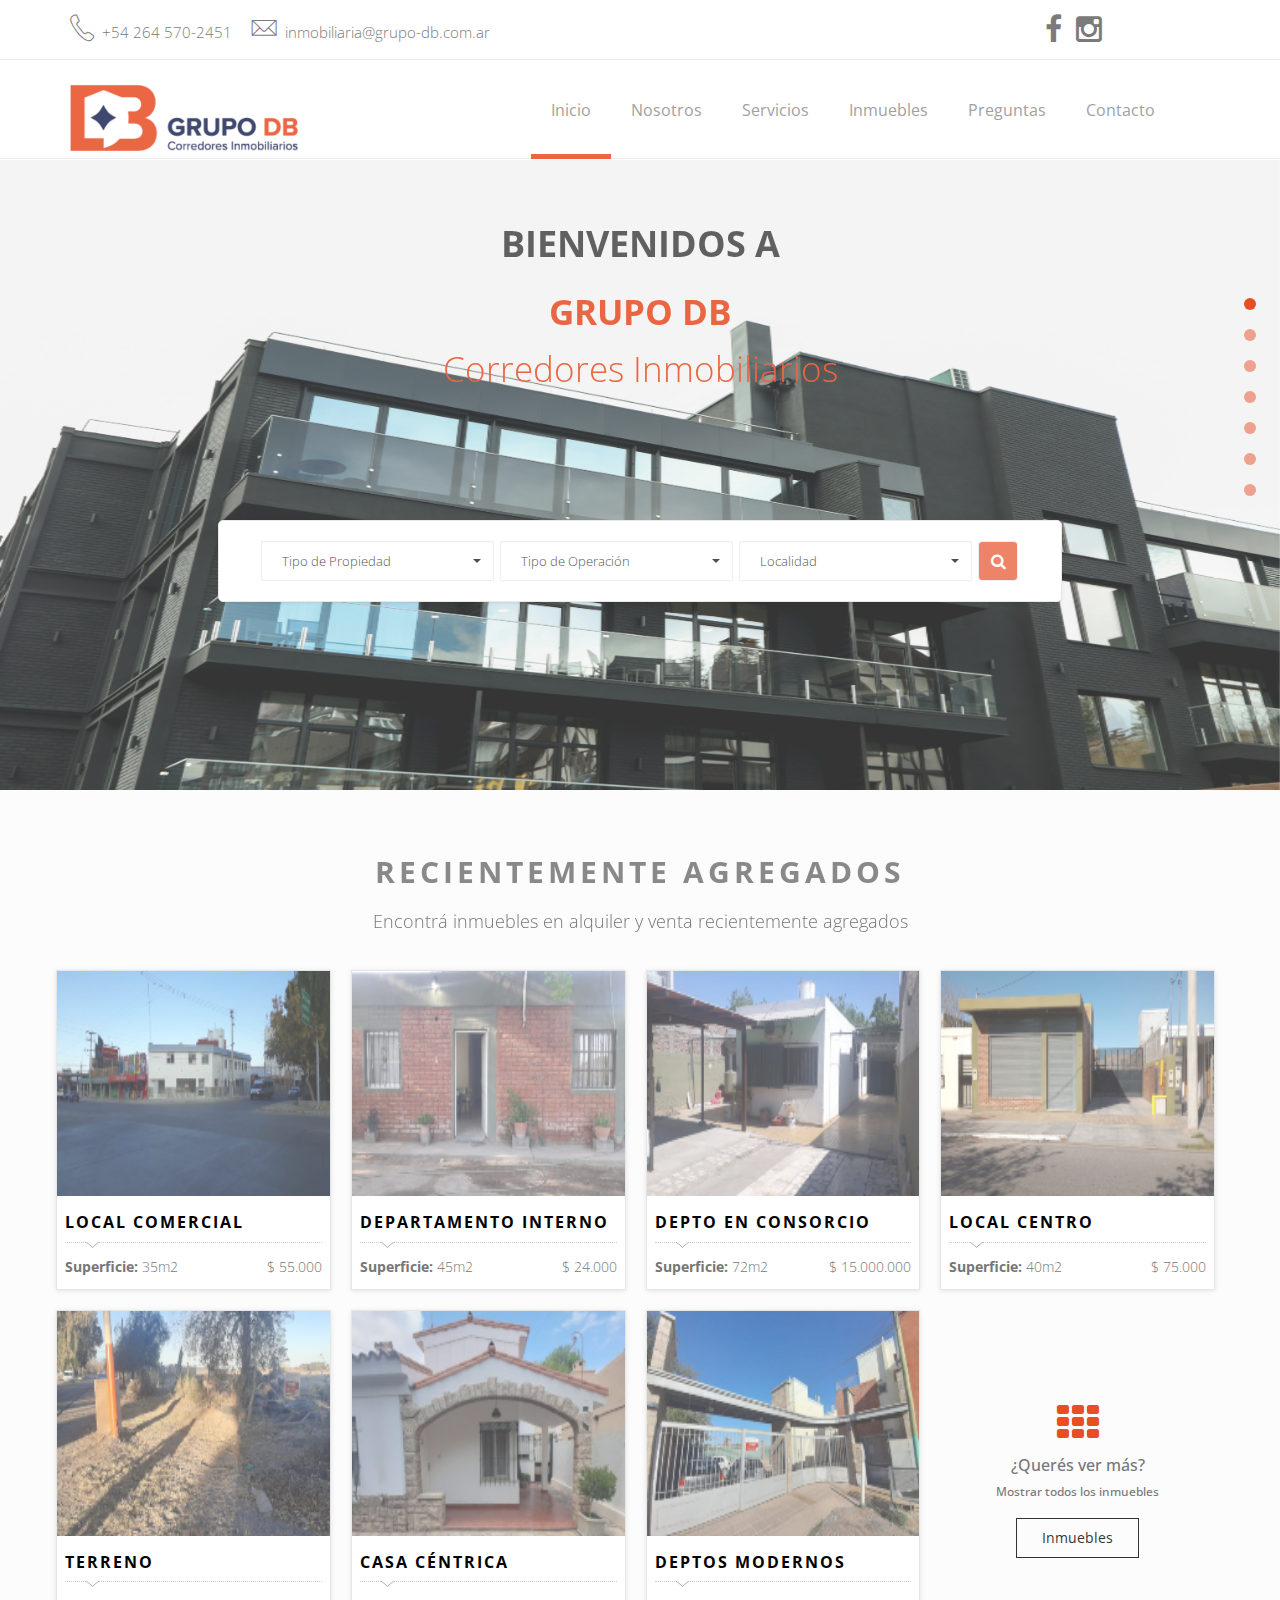
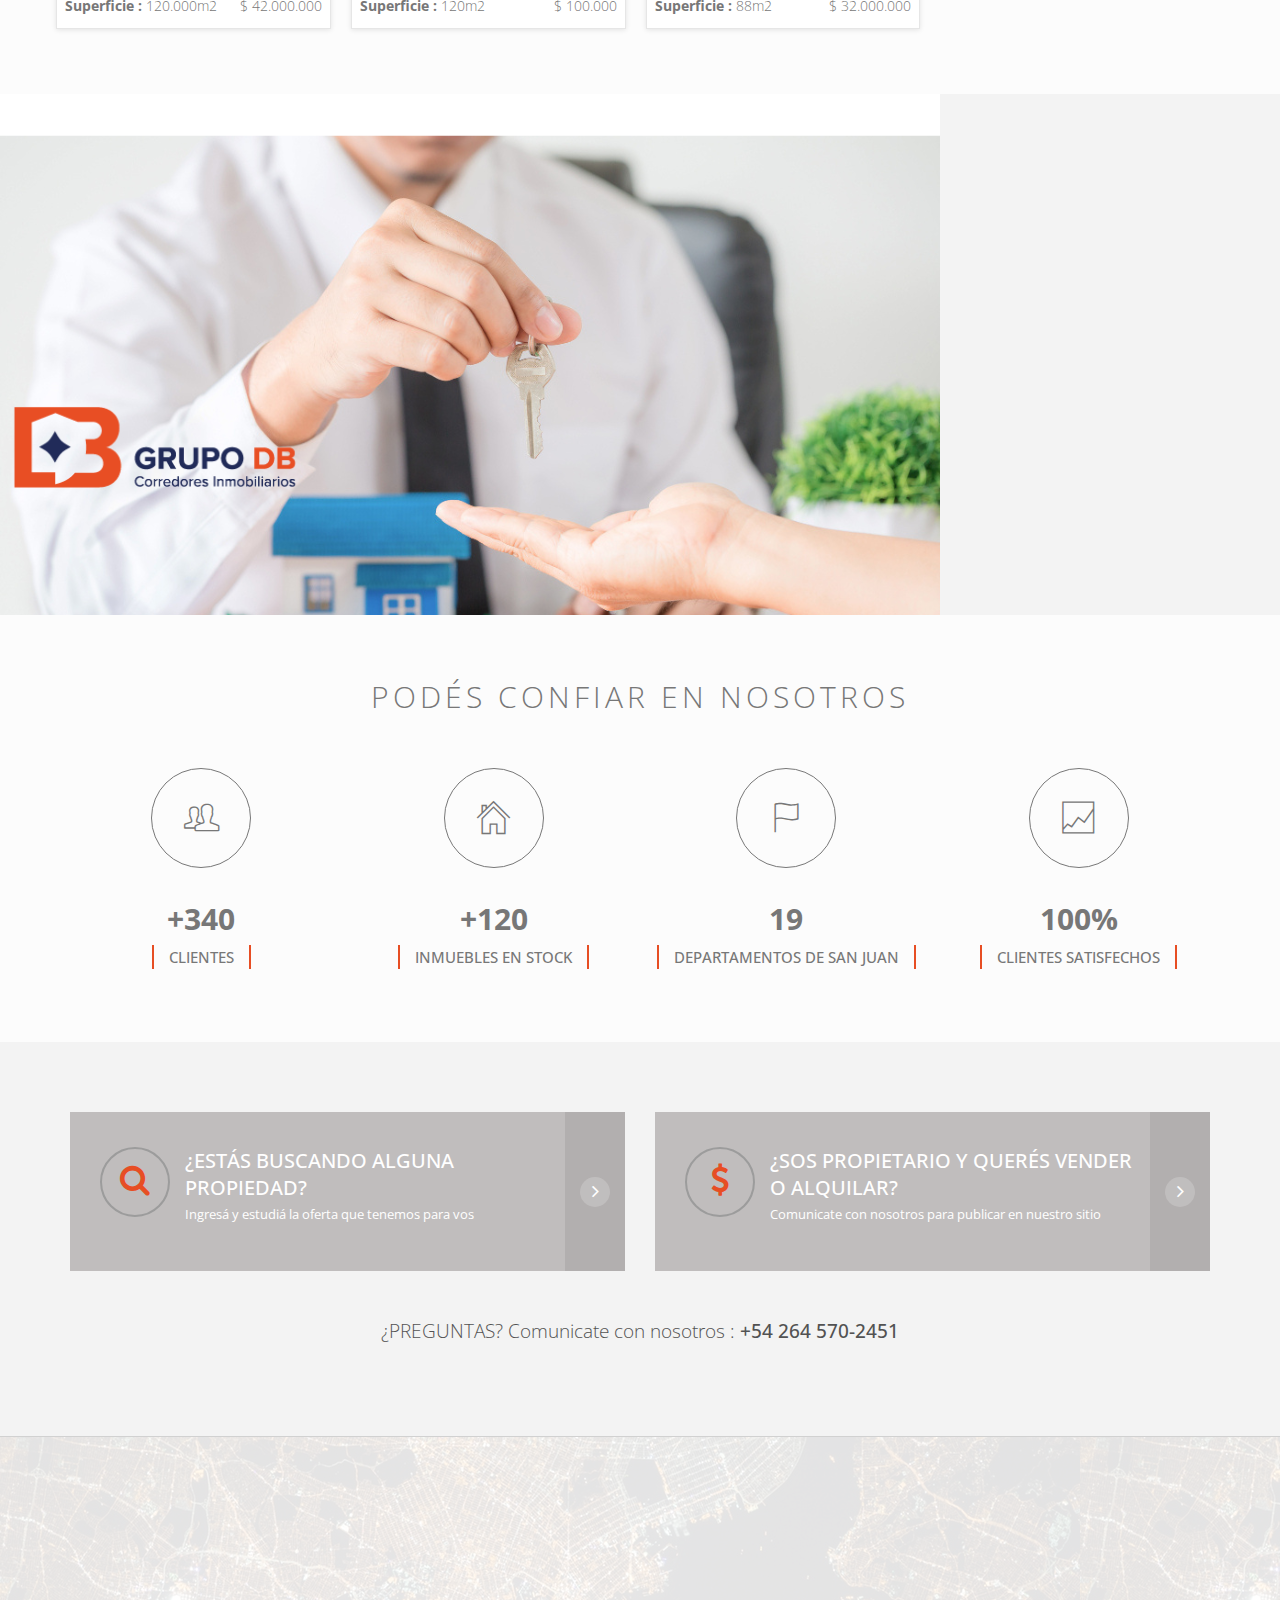
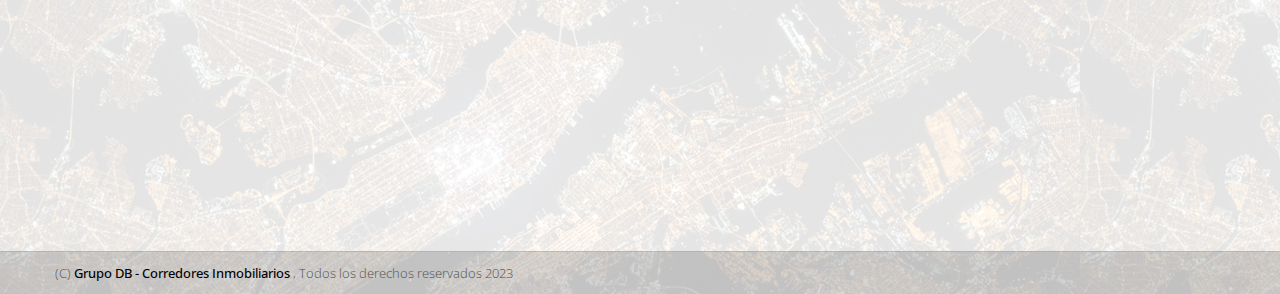
==== commit 13b9a5e7: "Update index.html" ====
--- a/docs/index.html
+++ b/docs/index.html
@@ -538,7 +538,7 @@
                                 <li><a href="inmuebles.html">Inmuebles</a> </li>
                                 <li><a href="contacto.html">Contacto</a></li>
                                 <li><a href="preguntas.html">Preguntas Frecuentes</a> </li>
-                                <li><a href="www.grupo-db.com.ar/gestion/">Gest&oacute;n</a> </li>
+                                <li><a href="www.grupo-db.com.ar/gestion/">Gesti&oacute;n</a> </li>
                             </ul>
                         </div>
                     </div>
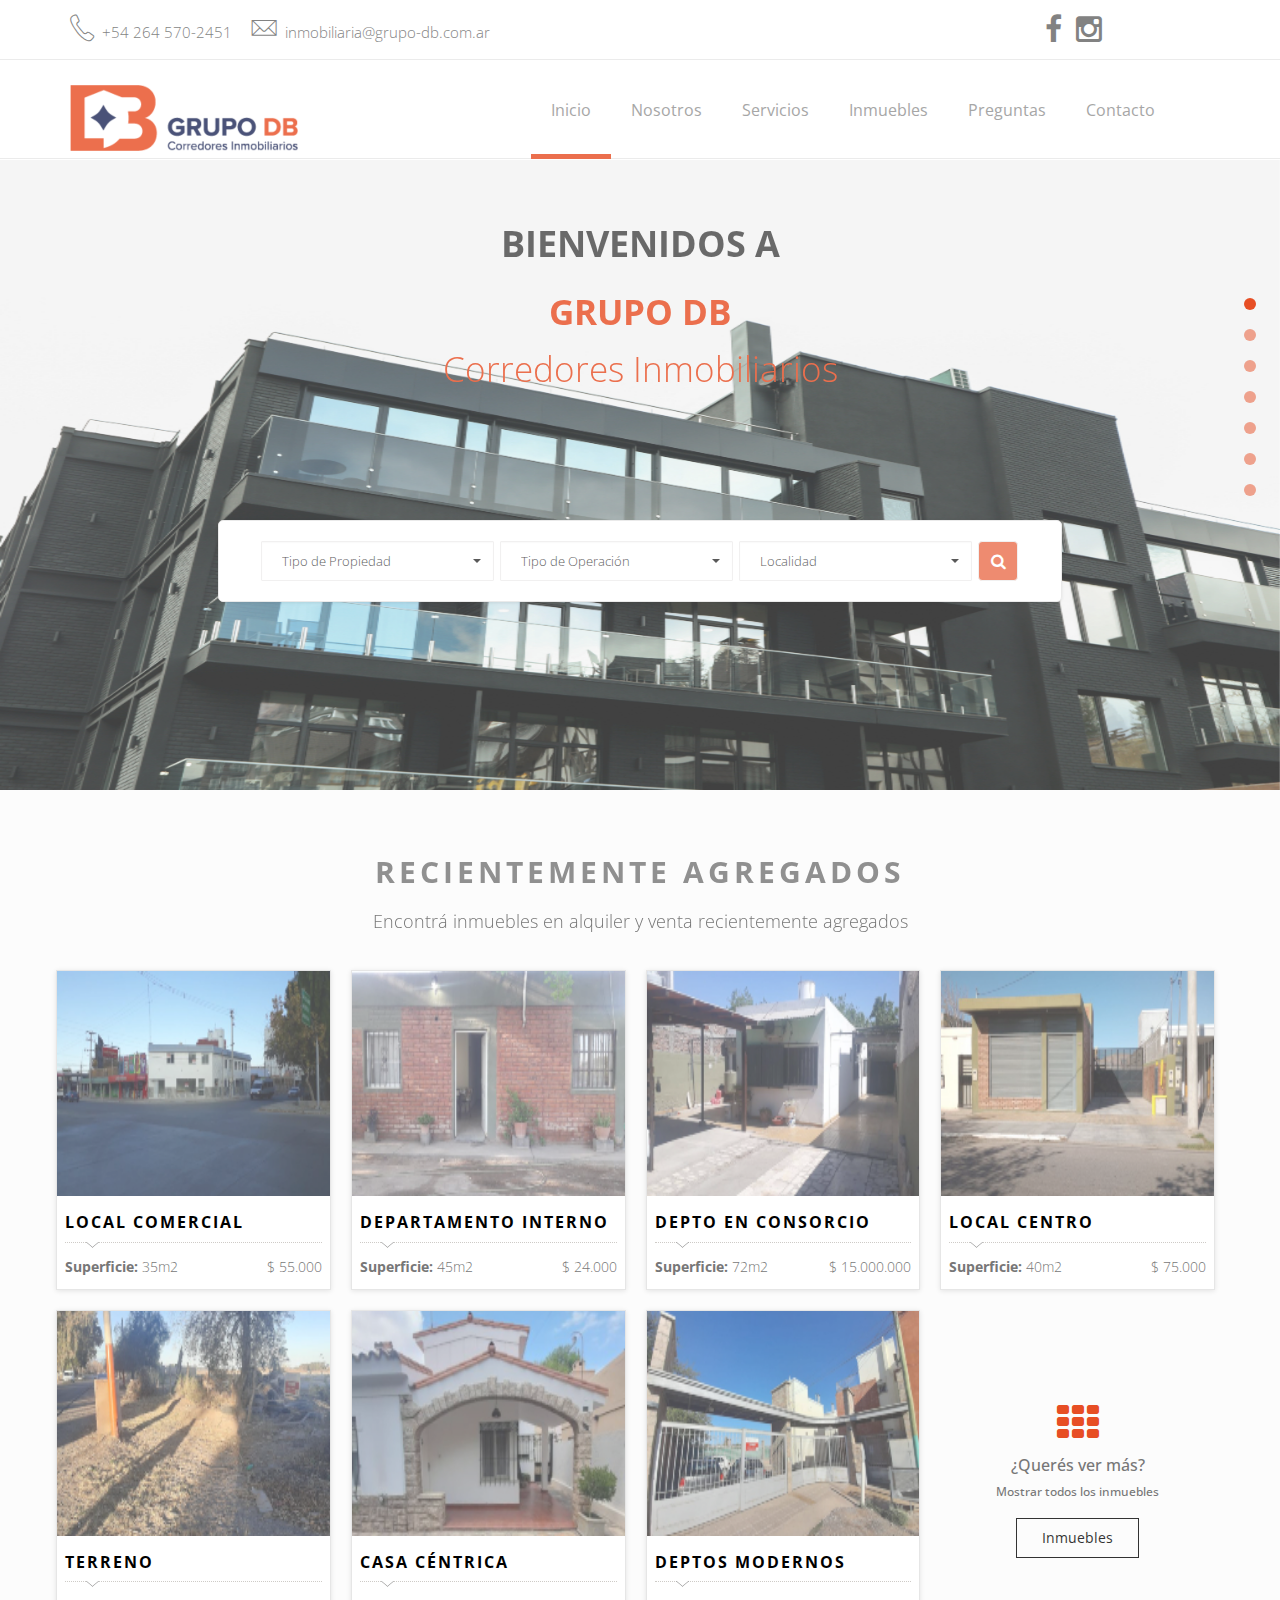
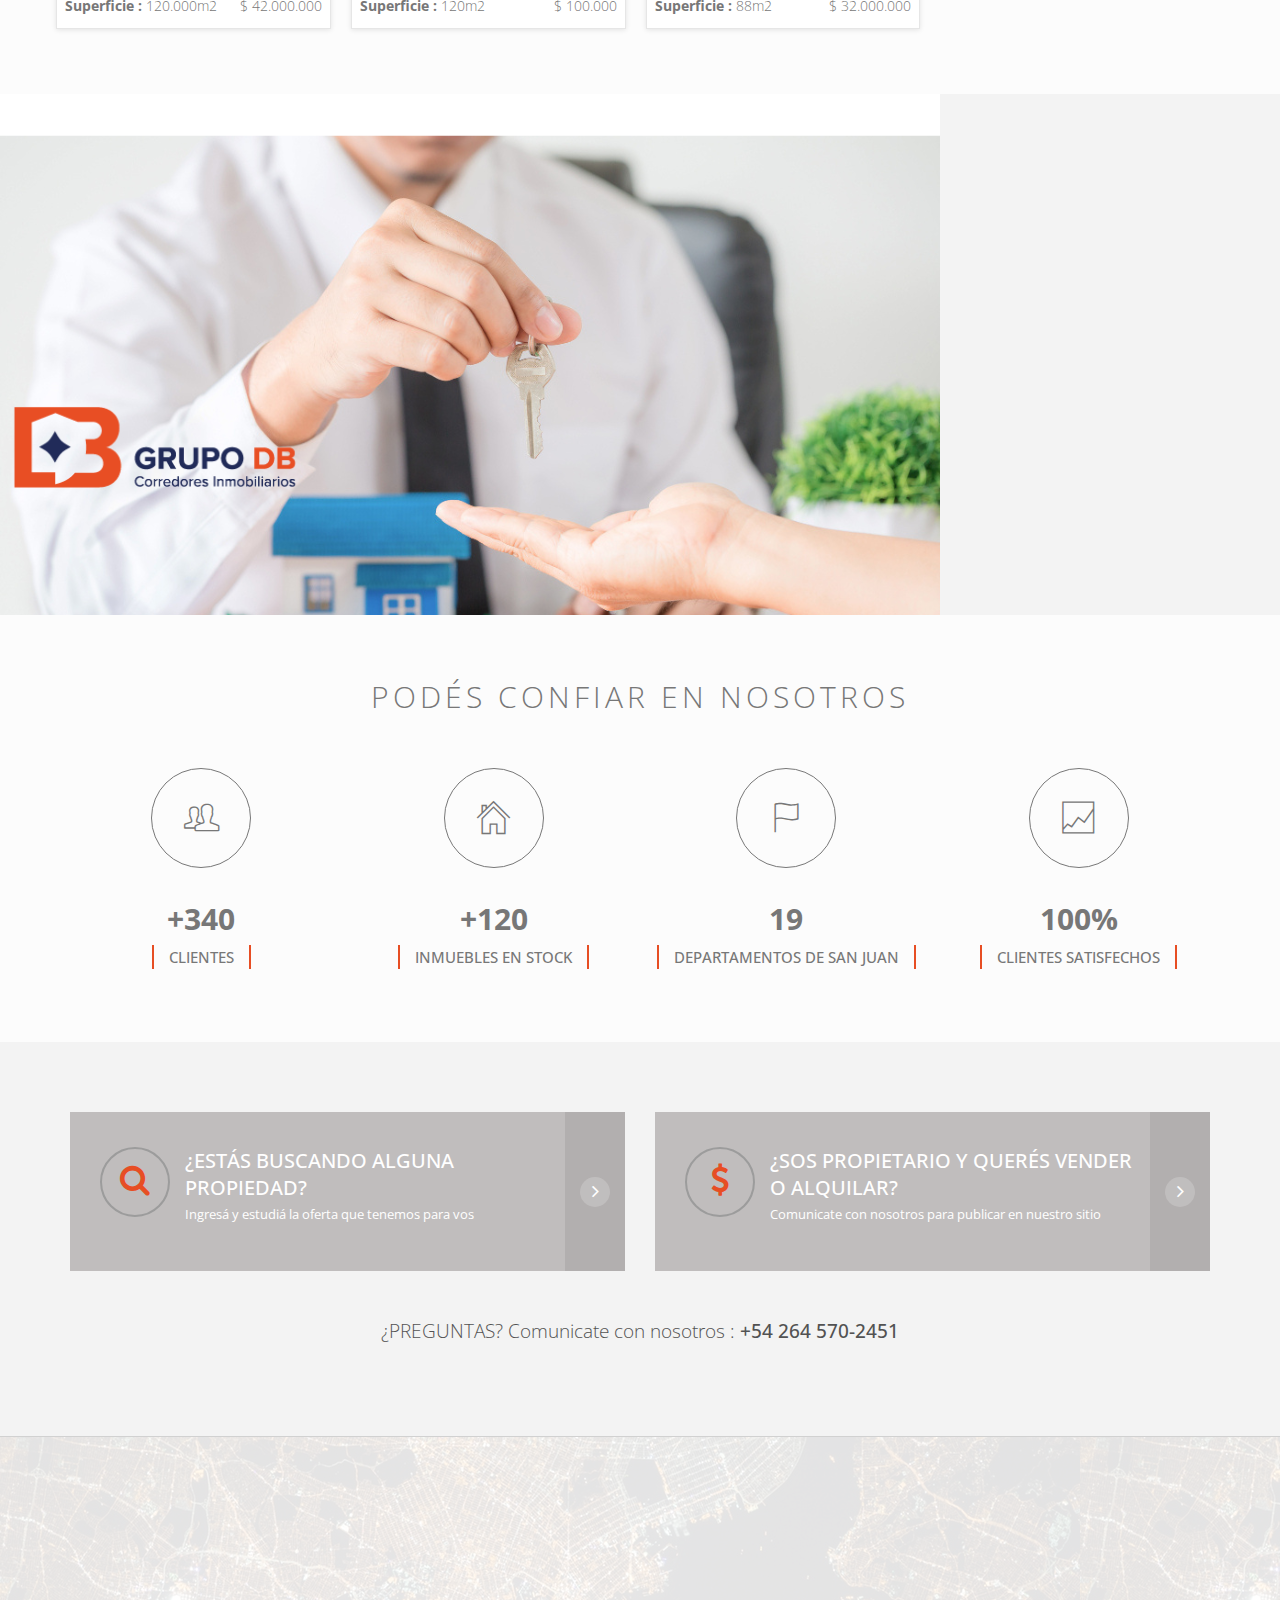
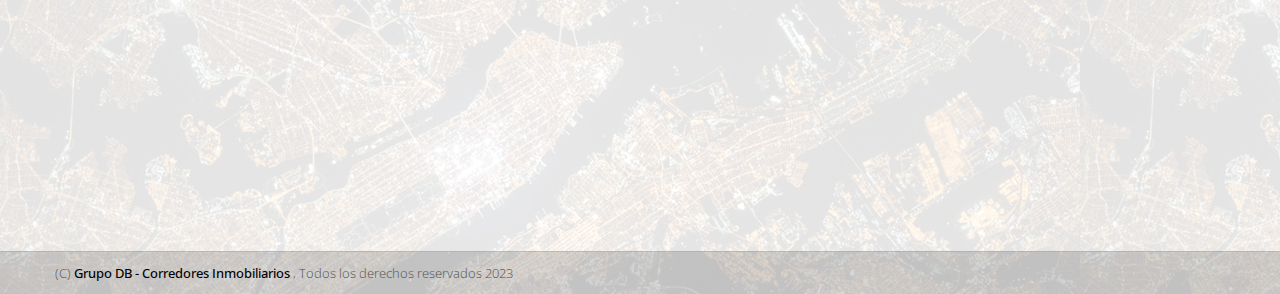
==== commit 334fd6cf: "dirección de footer" ====
--- a/docs/index.html
+++ b/docs/index.html
@@ -520,8 +520,7 @@
                             <p>Excelencia en negocios inmobiliarios. <br>
                                 Nos destacamos por el asesoramiento de calidad para nuestros clientes.</p>
                             <ul class="footer-adress">
-                                <li><i class="pe-7s-map-marker strong"> </i> Calle Mendoza 601 (Sur) edificio Scop V 3°
-                                    Piso "B", Capital, San Juan</li>
+                                <li><i class="pe-7s-map-marker strong"> </i> Calle Segundino Navarro 601 (Sur), Capital, San Juan</li>
                                 <li><i class="pe-7s-mail strong"> </i> inmobiliaria@grupo-db.com.ar</li>
                                 <li><i class="pe-7s-call strong"> </i> +54 264 570-2451</li>
                             </ul>
@@ -538,7 +537,7 @@
                                 <li><a href="inmuebles.html">Inmuebles</a> </li>
                                 <li><a href="contacto.html">Contacto</a></li>
                                 <li><a href="preguntas.html">Preguntas Frecuentes</a> </li>
-                                <li><a href="www.grupo-db.com.ar/gestion/">Gesti&oacute;n</a> </li>
+                                <li><a href="https://www.grupo-db.com.ar/gestion/">Gesti&oacute;n</a> </li>
                             </ul>
                         </div>
                     </div>
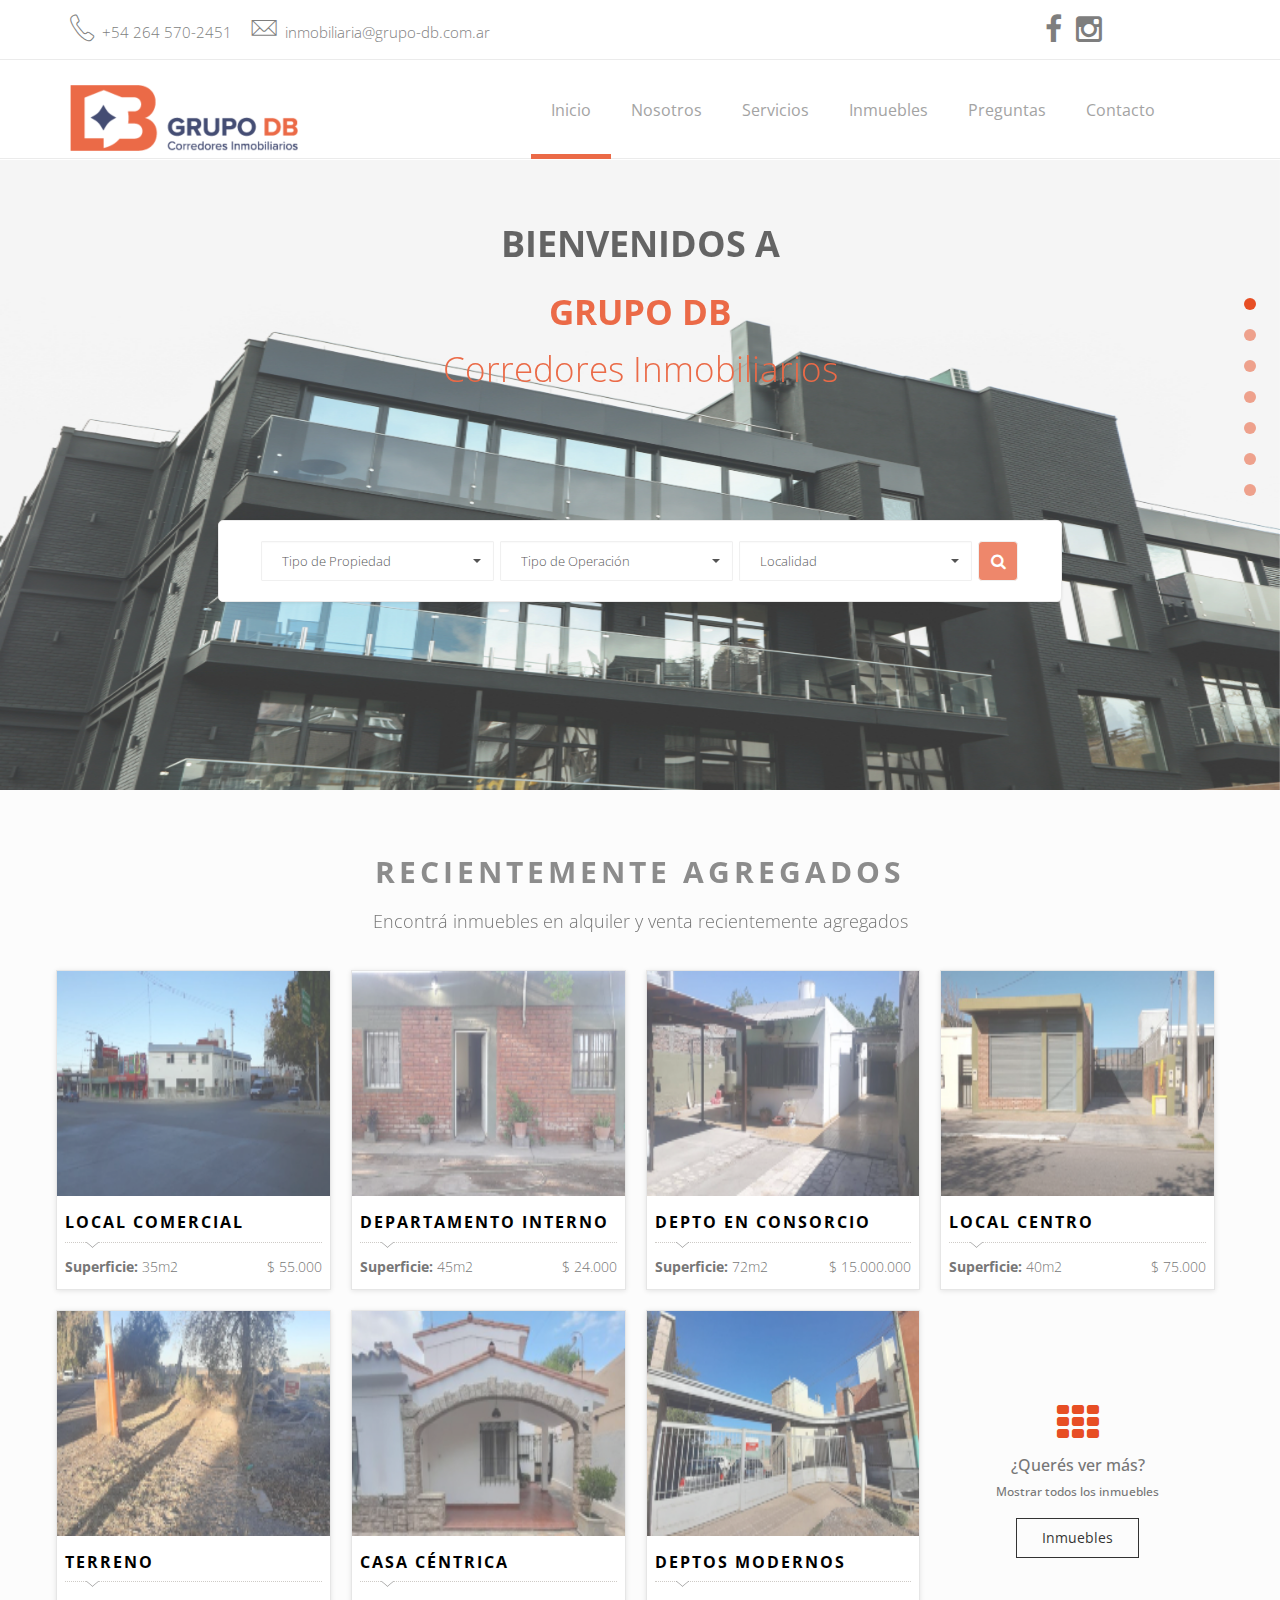
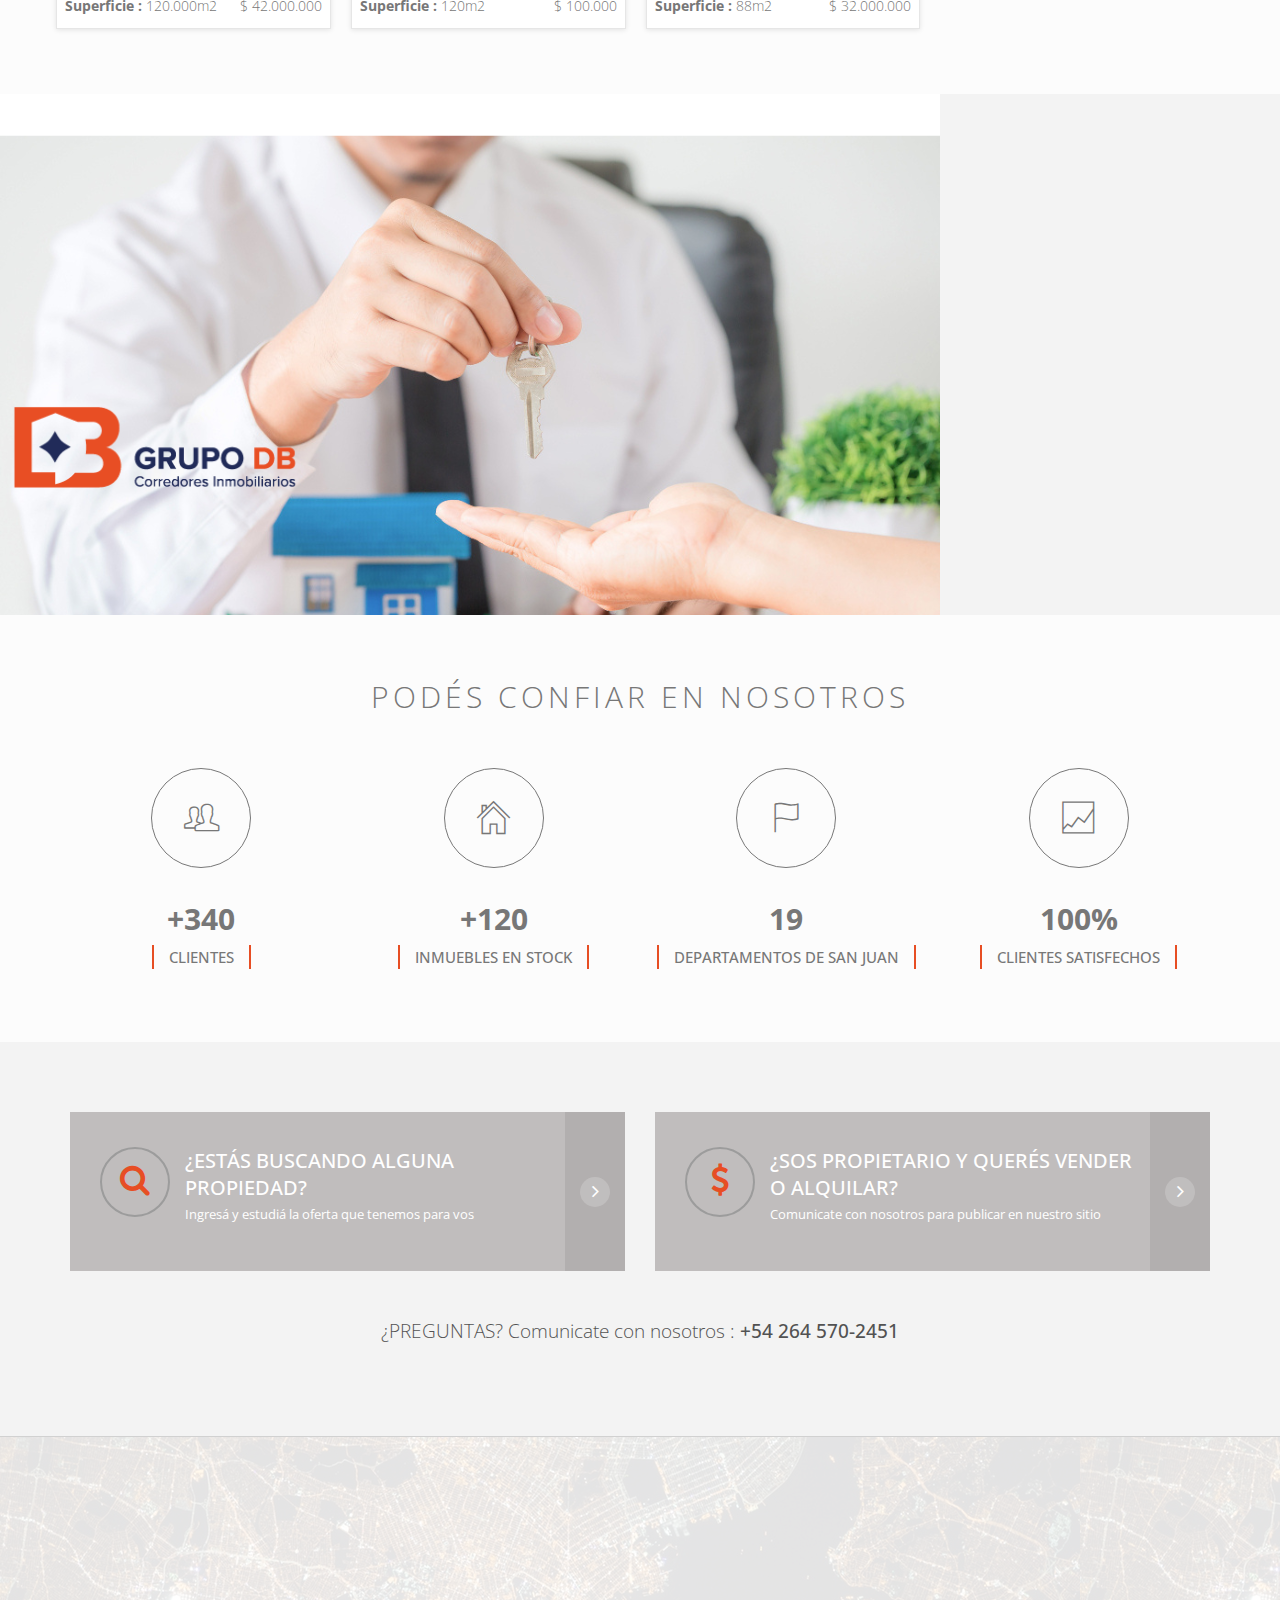
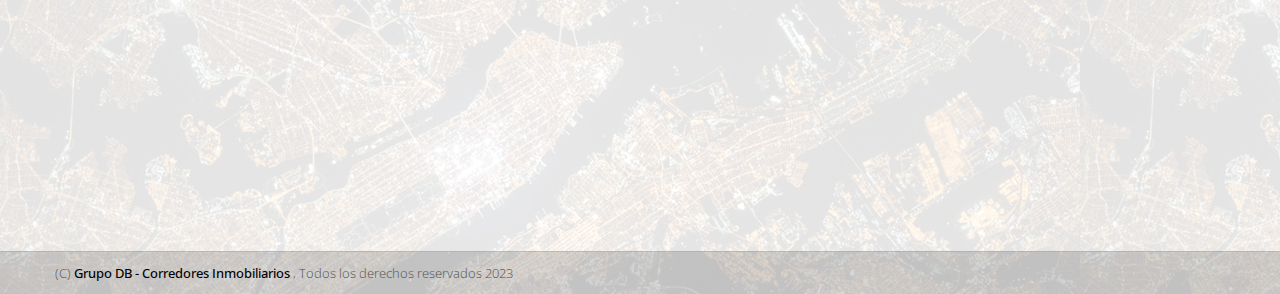
==== commit e4dbe234: "Corrección de Links" ====
--- a/docs/index.html
+++ b/docs/index.html
@@ -15,7 +15,7 @@
 
     <!-- Place favicon.ico and apple-touch-icon.png in the root directory -->
     <link rel="shortcut icon" href="favicon.ico" type="image/x-icon">
-    <link rel="icon" href="assets/img/favicon-db.JPG" type="image/x-icon">
+    <link rel="icon" href="assets/img-logos/Iso-CMYK.png" type="image/x-icon">
 
     <link rel="stylesheet" href="assets/css/normalize.css">
     <link rel="stylesheet" href="assets/css/font-awesome.min.css">
@@ -77,7 +77,7 @@
                     <span class="icon-bar"></span>
                     <span class="icon-bar"></span>
                 </button>
-                <a class="navbar-brand" href="index.html"><img src="assets/img-logos/Isologo-RGB1.png" alt=""></a>
+                <a class="navbar-brand" href="index.php"><img src="assets/img-logos/Isologo-RGB1.png" alt=""></a>
             </div>
 
             <!-- Collect the nav links, forms, and other content for toggling -->
@@ -86,7 +86,7 @@
                 <ul class="main-nav nav navbar-nav navbar-right">
 
                     <li class="wow fadeInDown" data-wow-delay="0.3s">
-                        <a class="active" href="index.html">Inicio</a>
+                        <a class="active" href="index.php">Inicio</a>
                     </li>
 
                     <li class="wow fadeInDown" data-wow-delay="0.5s">
@@ -520,7 +520,8 @@
                             <p>Excelencia en negocios inmobiliarios. <br>
                                 Nos destacamos por el asesoramiento de calidad para nuestros clientes.</p>
                             <ul class="footer-adress">
-                                <li><i class="pe-7s-map-marker strong"> </i> Calle Segundino Navarro 601 (Sur), Capital, San Juan</li>
+                                <li><i class="pe-7s-map-marker strong"> </i> Calle Segundino Navarro 601 (Sur), Capital,
+                                    San Juan</li>
                                 <li><i class="pe-7s-mail strong"> </i> inmobiliaria@grupo-db.com.ar</li>
                                 <li><i class="pe-7s-call strong"> </i> +54 264 570-2451</li>
                             </ul>
@@ -531,7 +532,7 @@
                             <h4>Navegación </h4>
                             <div class="footer-title-line"></div>
                             <ul class="footer-menu">
-                                <li><a href="index.html">Inicio</a> </li>
+                                <li><a href="index.php">Inicio</a> </li>
                                 <li><a href="nosotros.html">Acerca de</a></li>
                                 <li><a href="servicios.html">Servicios</a> </li>
                                 <li><a href="inmuebles.html">Inmuebles</a> </li>
@@ -634,12 +635,12 @@
             <div class="container">
                 <div class="row">
                     <div class="pull-left">
-                        <span> (C) <a href="index.html">Grupo DB - Corredores Inmobiliarios</a> , Todos los derechos
+                        <span> (C) <a href="index.php">Grupo DB - Corredores Inmobiliarios</a> , Todos los derechos
                             reservados 2023 </span>
                     </div>
                     <div class="bottom-menu pull-right">
                         <ul>
-                            <li><a class="wow fadeInUp animated" href="index.html" data-wow-delay="0.2s">Inicio</a></li>
+                            <li><a class="wow fadeInUp animated" href="index.php" data-wow-delay="0.2s">Inicio</a></li>
                             <li><a class="wow fadeInUp animated" href="inmuebles.html"
                                     data-wow-delay="0.3s">Inmuebles</a></li>
                             <li><a class="wow fadeInUp animated" href="preguntas.html" data-wow-delay="0.4s">Preguntas
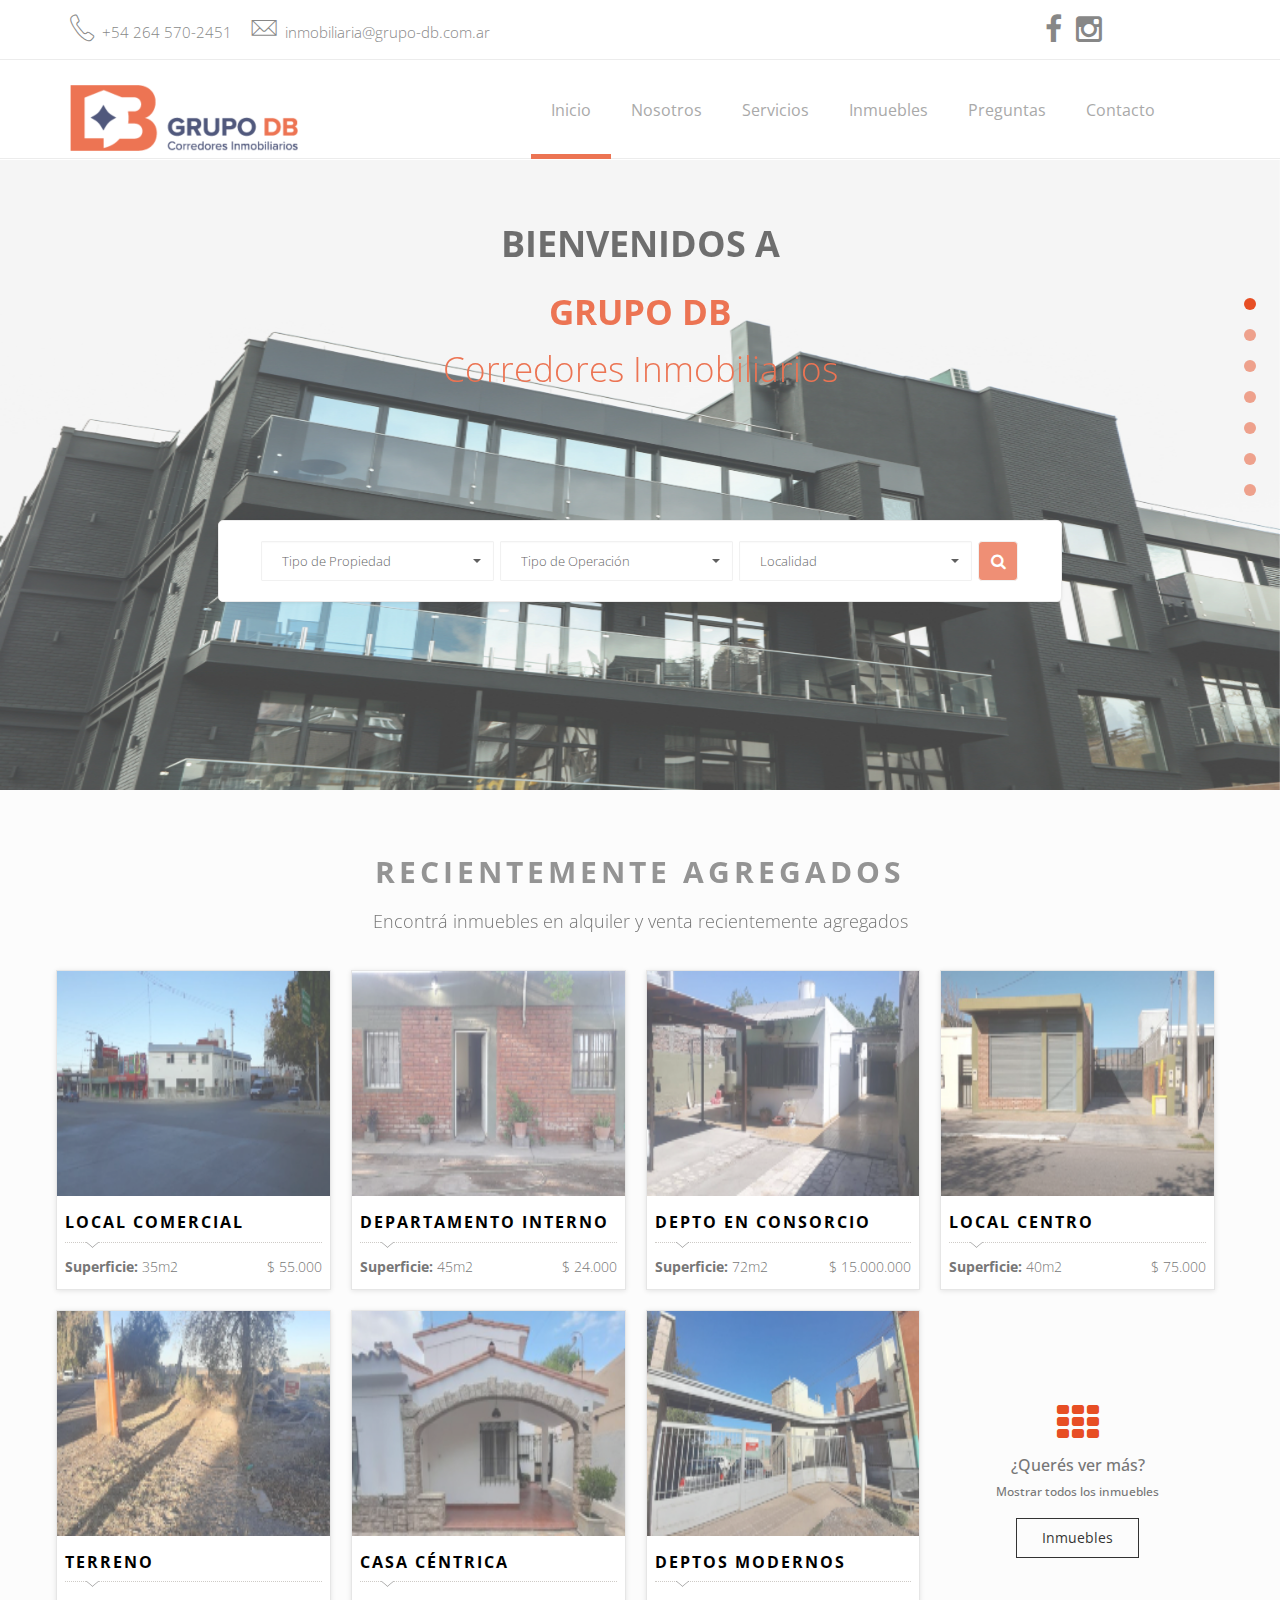
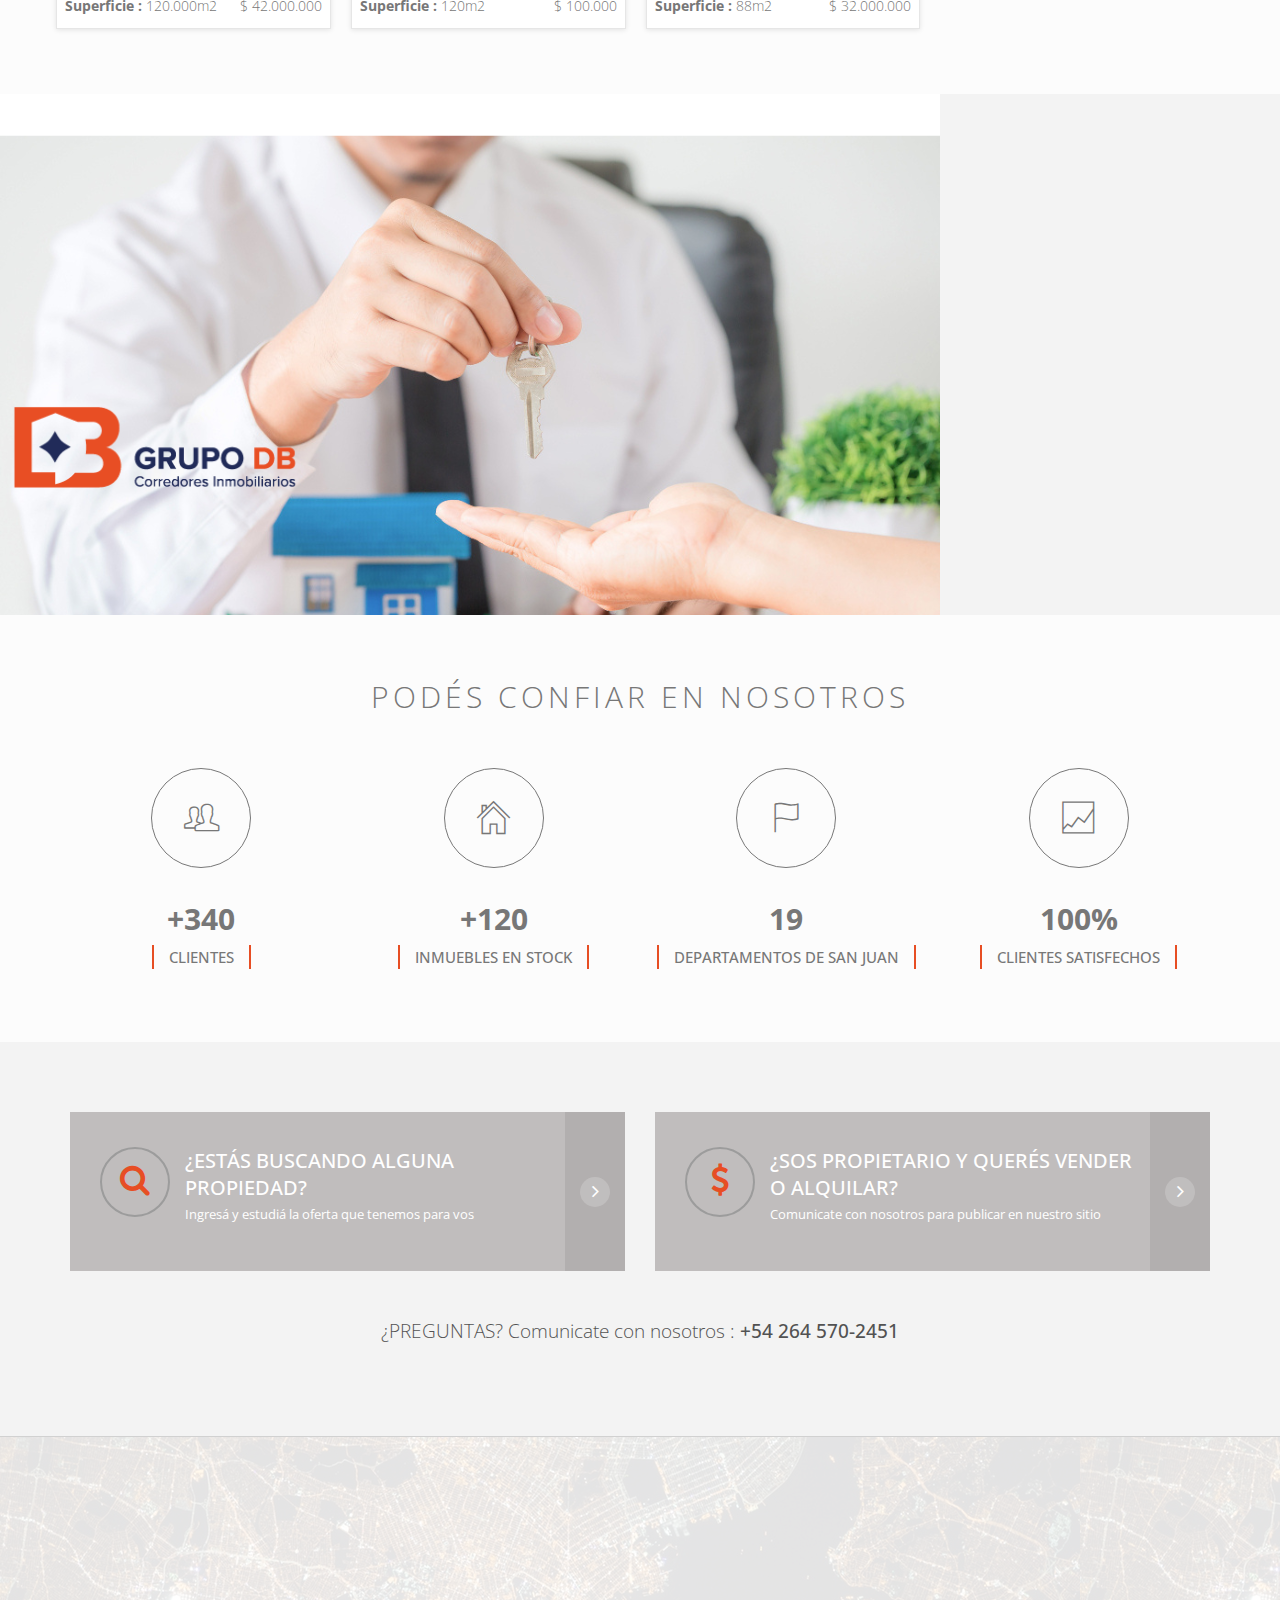
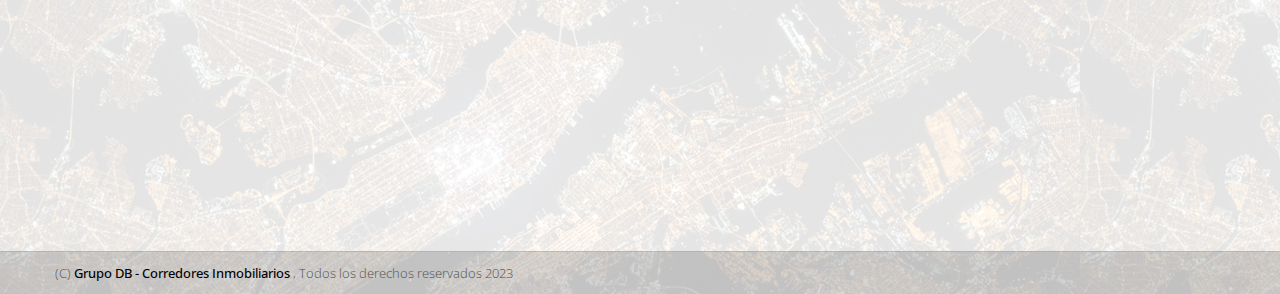
==== commit e242a3fd: "Detalle del Inmueble" ====
--- a/docs/index.html
+++ b/docs/index.html
@@ -98,7 +98,7 @@
                     </li>
 
                     <li class="wow fadeInDown" data-wow-delay="0.9s">
-                        <a class="" href="inmuebles.html">Inmuebles</a>
+                        <a class="" href="inmuebles.php">Inmuebles</a>
                     </li>
 
                     <li class="wow fadeInDown" data-wow-delay="1.1s">
@@ -323,12 +323,12 @@
                     <div class="col-sm-6 col-md-3 p0">
                         <div class="box-tree more-proerty text-center">
                             <div class="item-tree-icon">
-                                <a href="inmuebles.html"> <i class="fa fa-th"></i></a>
+                                <a href="inmuebles.php"> <i class="fa fa-th"></i></a>
                             </div>
                             <div class="more-entry overflow">
                                 <h5>¿Querés ver más?</h5>
                                 <h5 class="tree-sub-ttl">Mostrar todos los inmuebles</h5>
-                                <a href="inmuebles.html"><button class="btn border-btn more-black"
+                                <a href="inmuebles.php"><button class="btn border-btn more-black"
                                         value="inmuebles">Inmuebles</button></a>
                             </div>
                         </div>
@@ -471,14 +471,14 @@
                 <div class="col-md-6 col-sm-10 col-sm-offset-1 col-md-offset-0 col-xs-12">
                     <div class="asks-first">
                         <div class="asks-first-circle">
-                            <a href="inmuebles.html"> <span class="fa fa-search"></span></a>
+                            <a href="inmuebles.php"> <span class="fa fa-search"></span></a>
                         </div>
                         <div class="asks-first-info">
                             <h2>¿Estás buscando alguna propiedad?</h2>
                             <p> Ingresá y estudiá la oferta que tenemos para vos</p>
                         </div>
                         <div class="asks-first-arrow">
-                            <a href="inmuebles.html"><span class="fa fa-angle-right"></span></a>
+                            <a href="inmuebles.php"><span class="fa fa-angle-right"></span></a>
                         </div>
                     </div>
                 </div>
@@ -535,7 +535,7 @@
                                 <li><a href="index.php">Inicio</a> </li>
                                 <li><a href="nosotros.html">Acerca de</a></li>
                                 <li><a href="servicios.html">Servicios</a> </li>
-                                <li><a href="inmuebles.html">Inmuebles</a> </li>
+                                <li><a href="inmuebles.php">Inmuebles</a> </li>
                                 <li><a href="contacto.html">Contacto</a></li>
                                 <li><a href="preguntas.html">Preguntas Frecuentes</a> </li>
                                 <li><a href="https://www.grupo-db.com.ar/gestion/">Gesti&oacute;n</a> </li>
@@ -641,7 +641,7 @@
                     <div class="bottom-menu pull-right">
                         <ul>
                             <li><a class="wow fadeInUp animated" href="index.php" data-wow-delay="0.2s">Inicio</a></li>
-                            <li><a class="wow fadeInUp animated" href="inmuebles.html"
+                            <li><a class="wow fadeInUp animated" href="inmuebles.php"
                                     data-wow-delay="0.3s">Inmuebles</a></li>
                             <li><a class="wow fadeInUp animated" href="preguntas.html" data-wow-delay="0.4s">Preguntas
                                     Frecuentes</a></li>
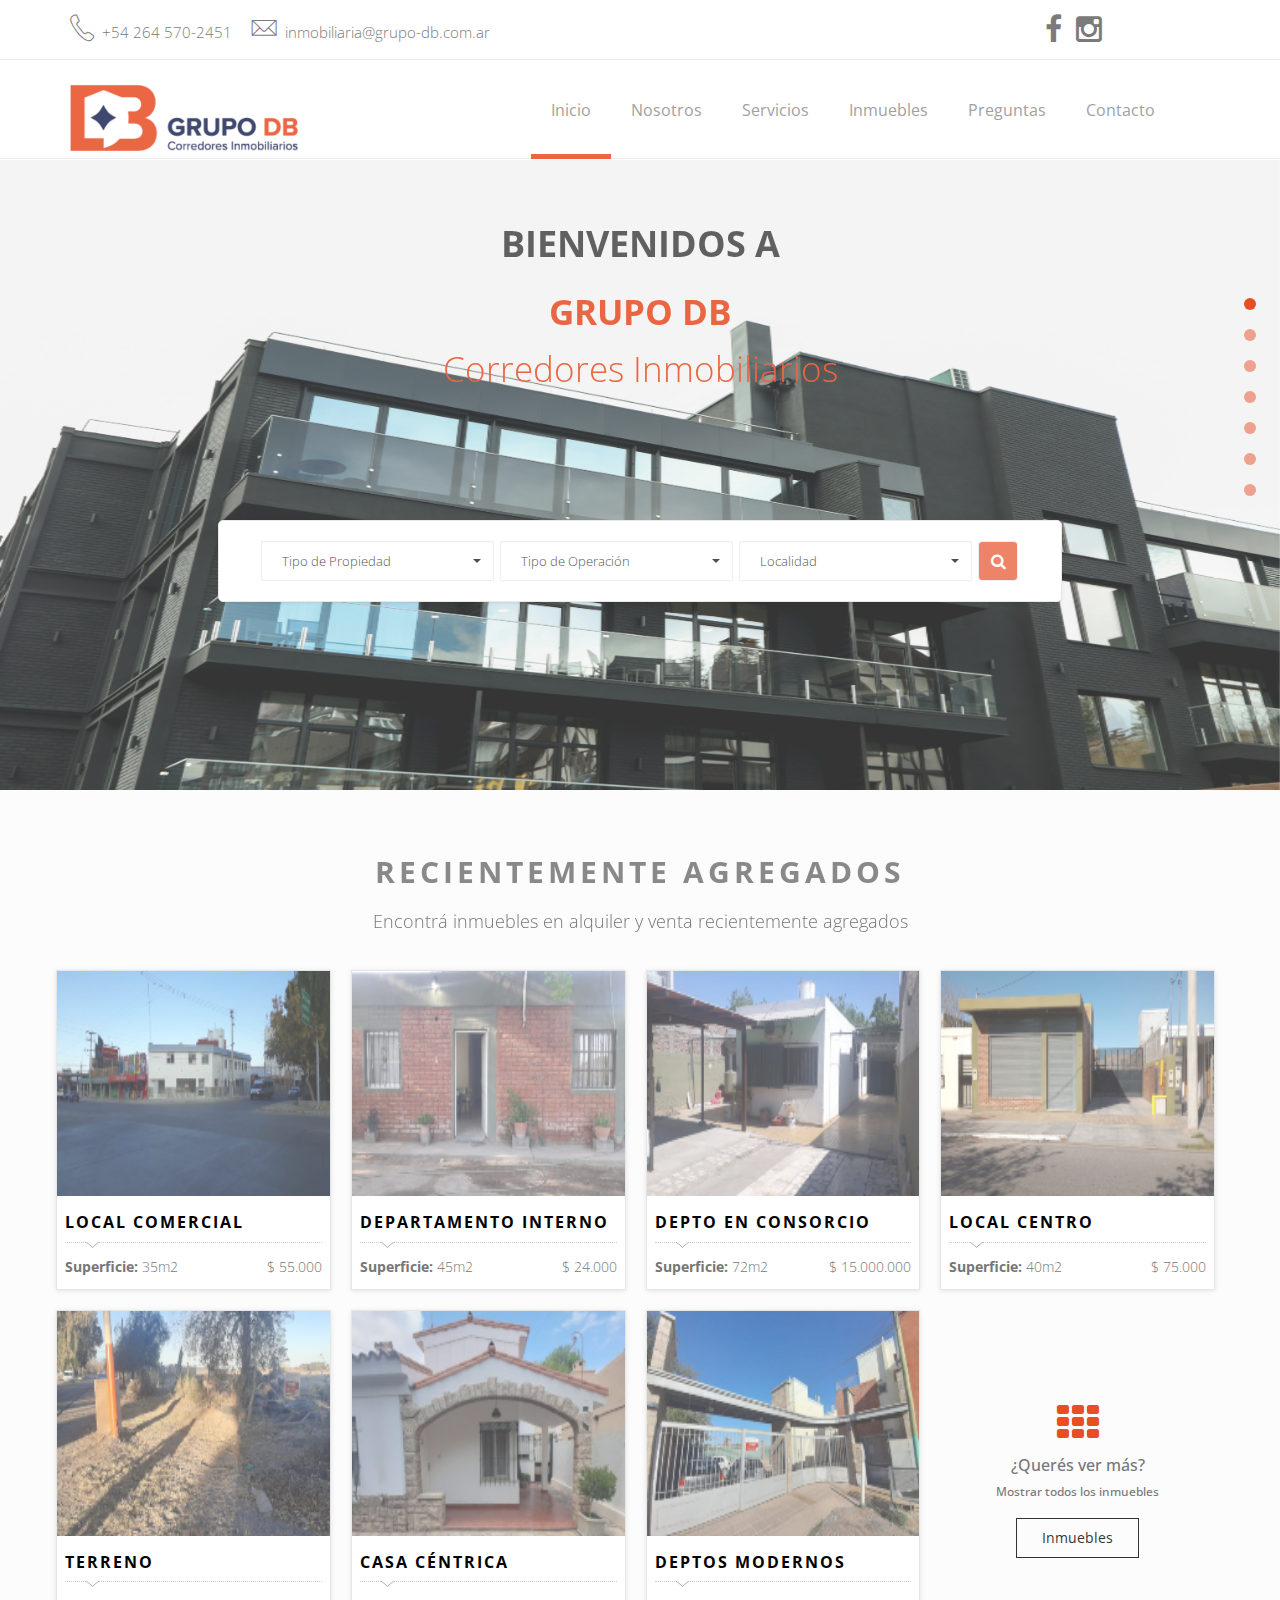
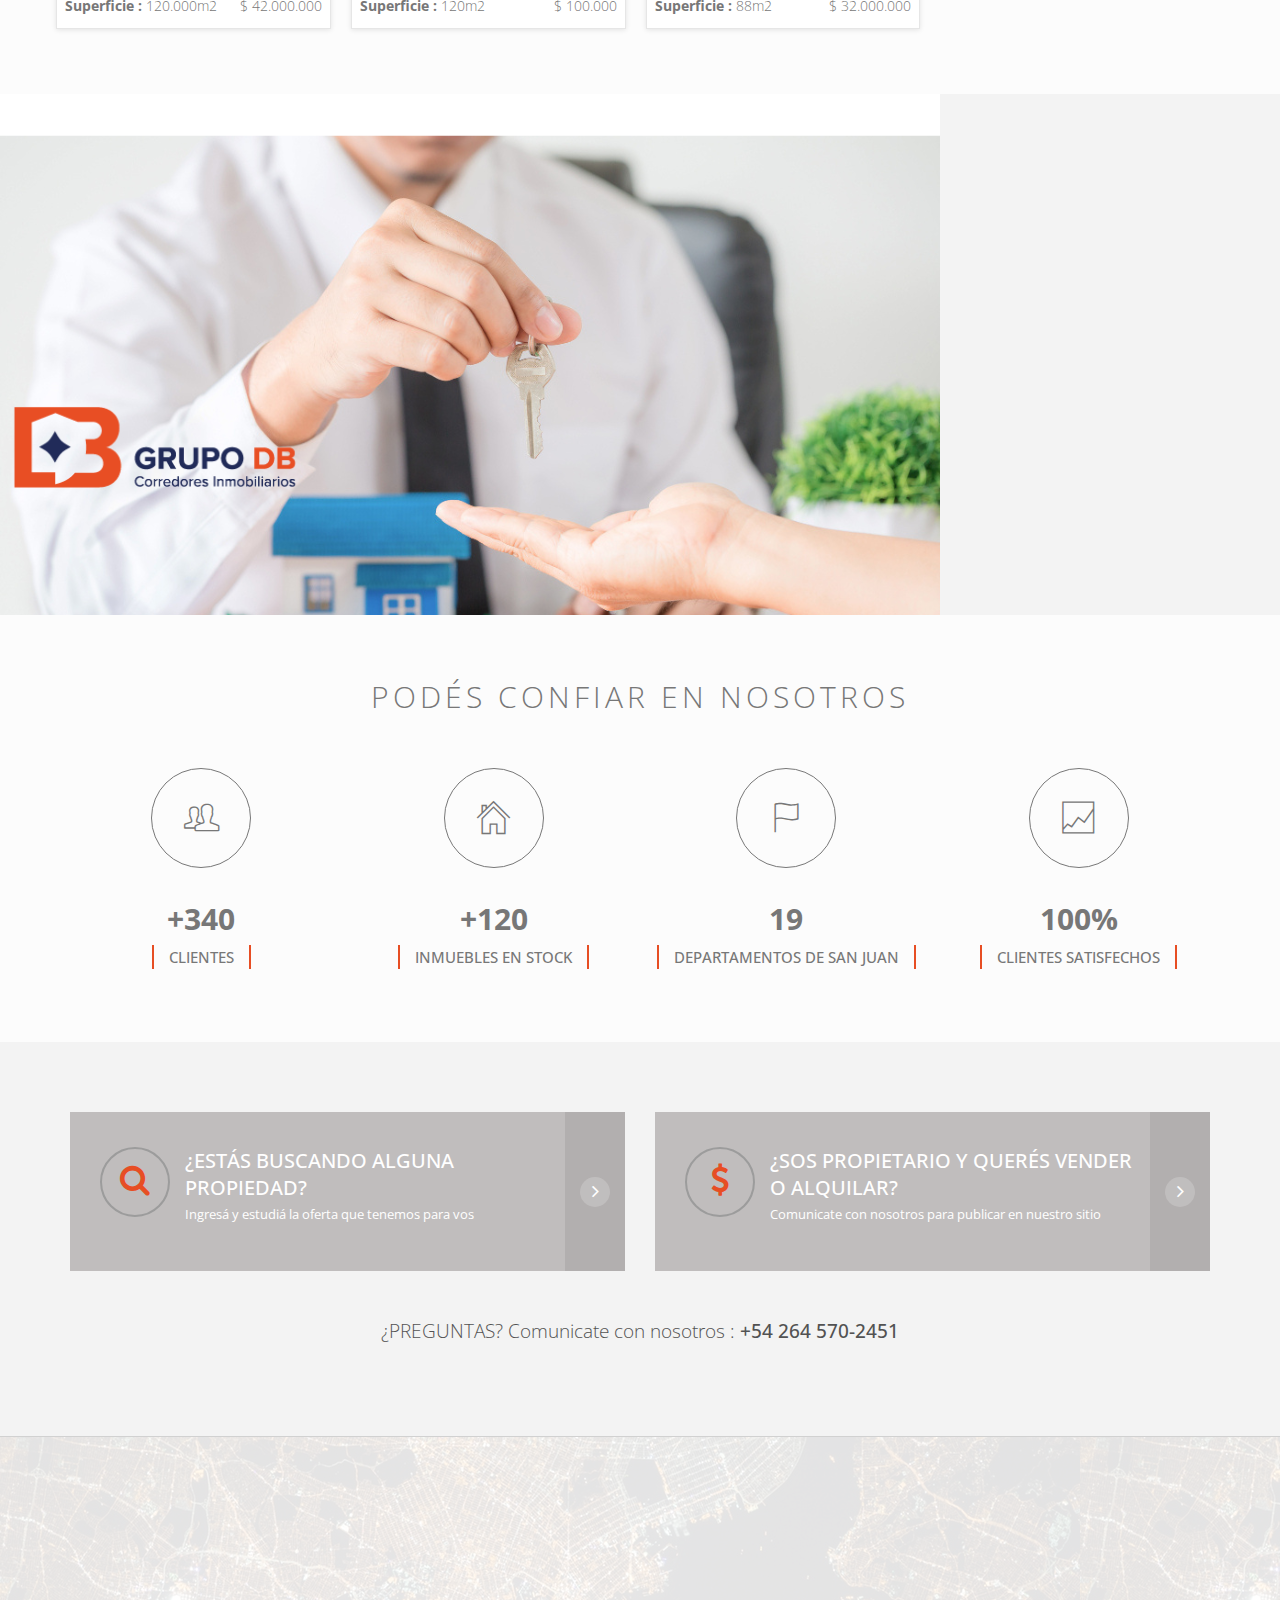
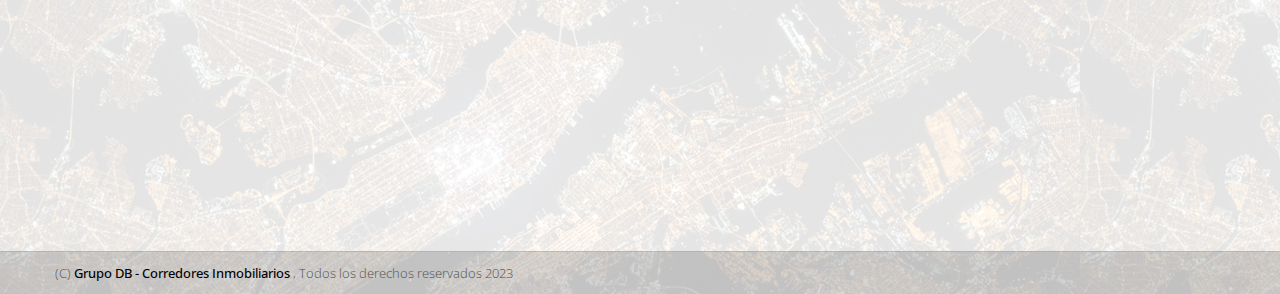
==== commit 67861638: "detalle Inmueble" ====
--- a/docs/index.html
+++ b/docs/index.html
@@ -222,10 +222,10 @@
                     <div class="col-sm-6 col-md-3 p0">
                         <div class="box-two proerty-item">
                             <div class="item-thumb">
-                                <a href="detalle-inmueble.html"><img src="assets/img/casa1.jpeg"></a>
+                                <a href="detalle-inmueble.php"><img src="assets/img/casa1.jpeg"></a>
                             </div>
                             <div class="item-entry overflow">
-                                <h5><a href="detalle-inmueble.html">Local comercial </a></h5>
+                                <h5><a href="detalle-inmueble.php">Local comercial </a></h5>
                                 <div class="dot-hr"></div>
                                 <span class="pull-left"><b>Superficie:</b> 35m2 </span>
                                 <span class="proerty-price pull-right">$ 55.000</span>
@@ -549,14 +549,14 @@
                             <ul class="footer-blog">
                                 <li>
                                     <div class="col-md-3 col-sm-4 col-xs-4 blg-thumb p0">
-                                        <a href="detalle-inmueble.html">
+                                        <a href="detalle-inmueble.php">
                                             <img src="assets/img/casa10.jpeg">
                                         </a>
                                         <span class="blg-date">15/10/2022</span>
 
                                     </div>
                                     <div class="col-md-8  col-sm-8 col-xs-8  blg-entry">
-                                        <h6> <a href="detalle-inmueble.html">Terreno 100 ha </a></h6>
+                                        <h6> <a href="detalle-inmueble.php">Terreno 100 ha </a></h6>
                                         <p style="line-height: 17px; padding: 8px 2px;">Terreno apto para desarrollo
                                             inmobiliario</p>
                                     </div>
